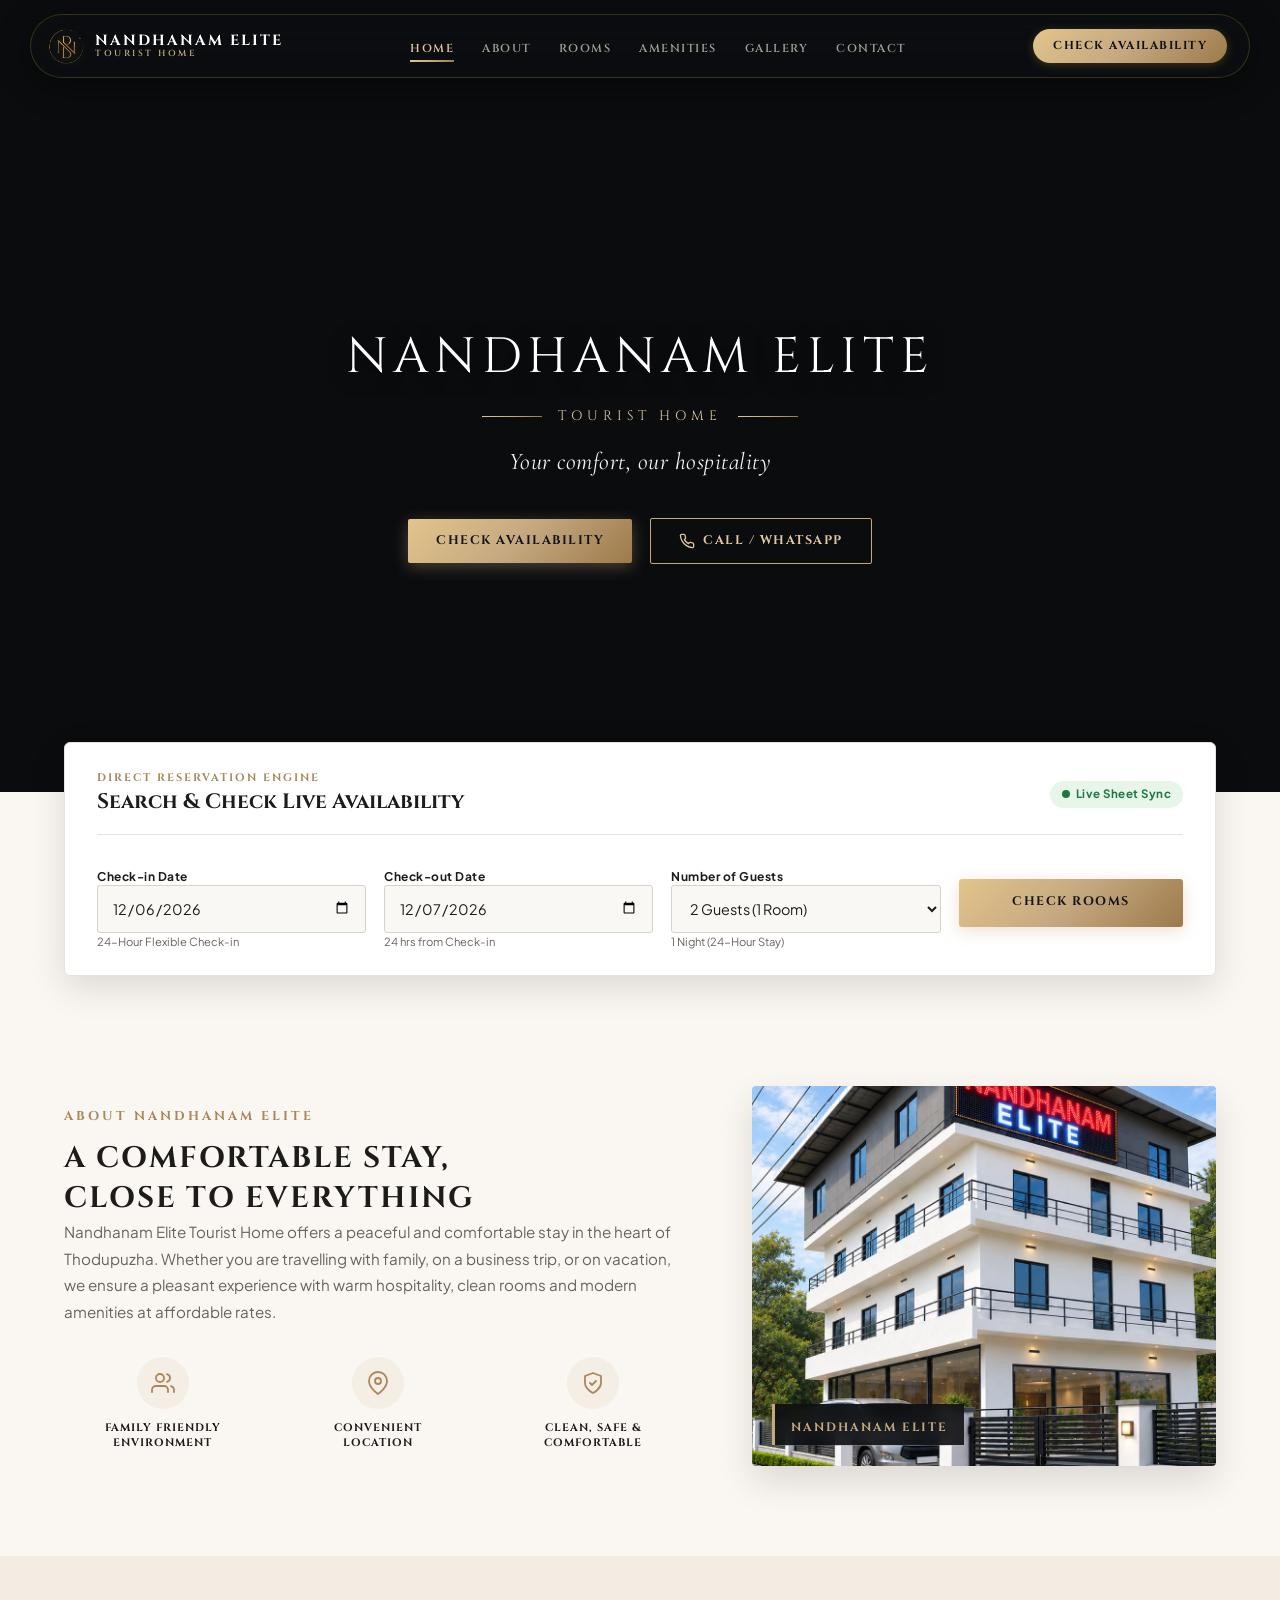
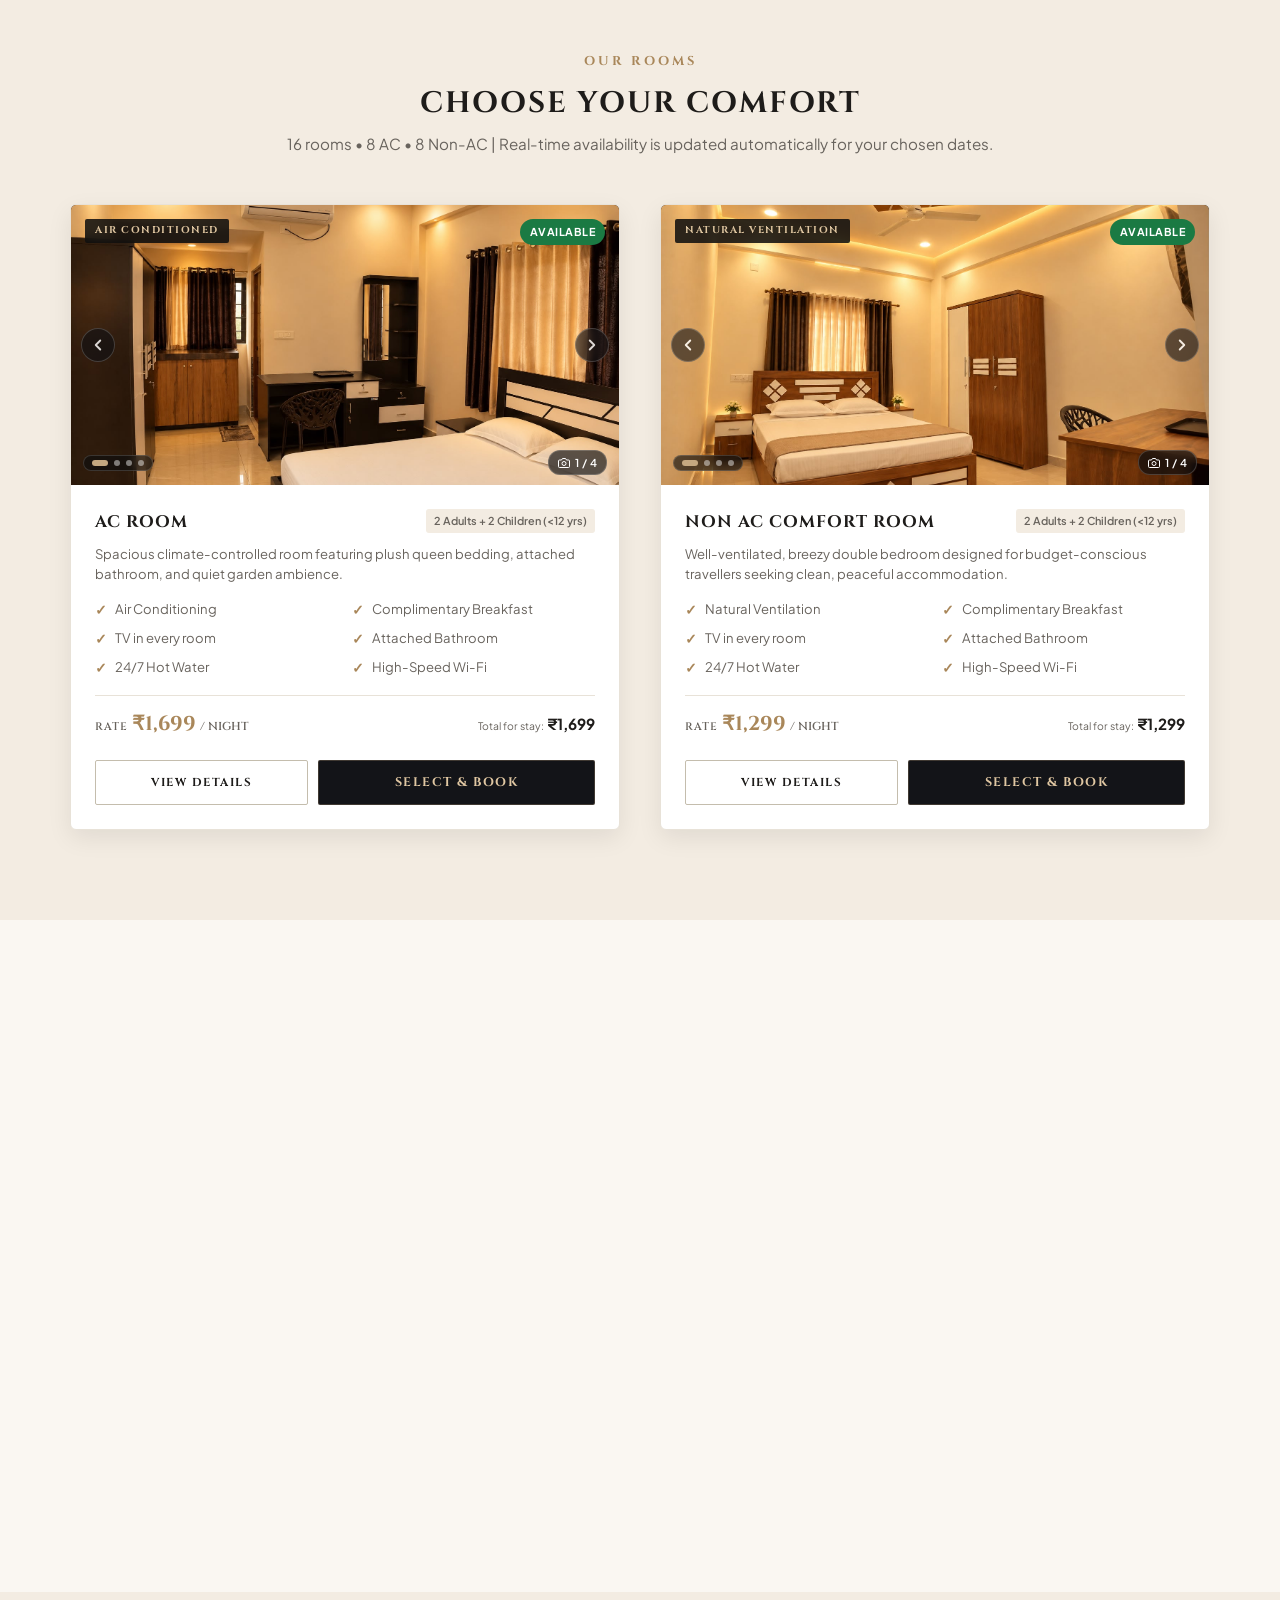
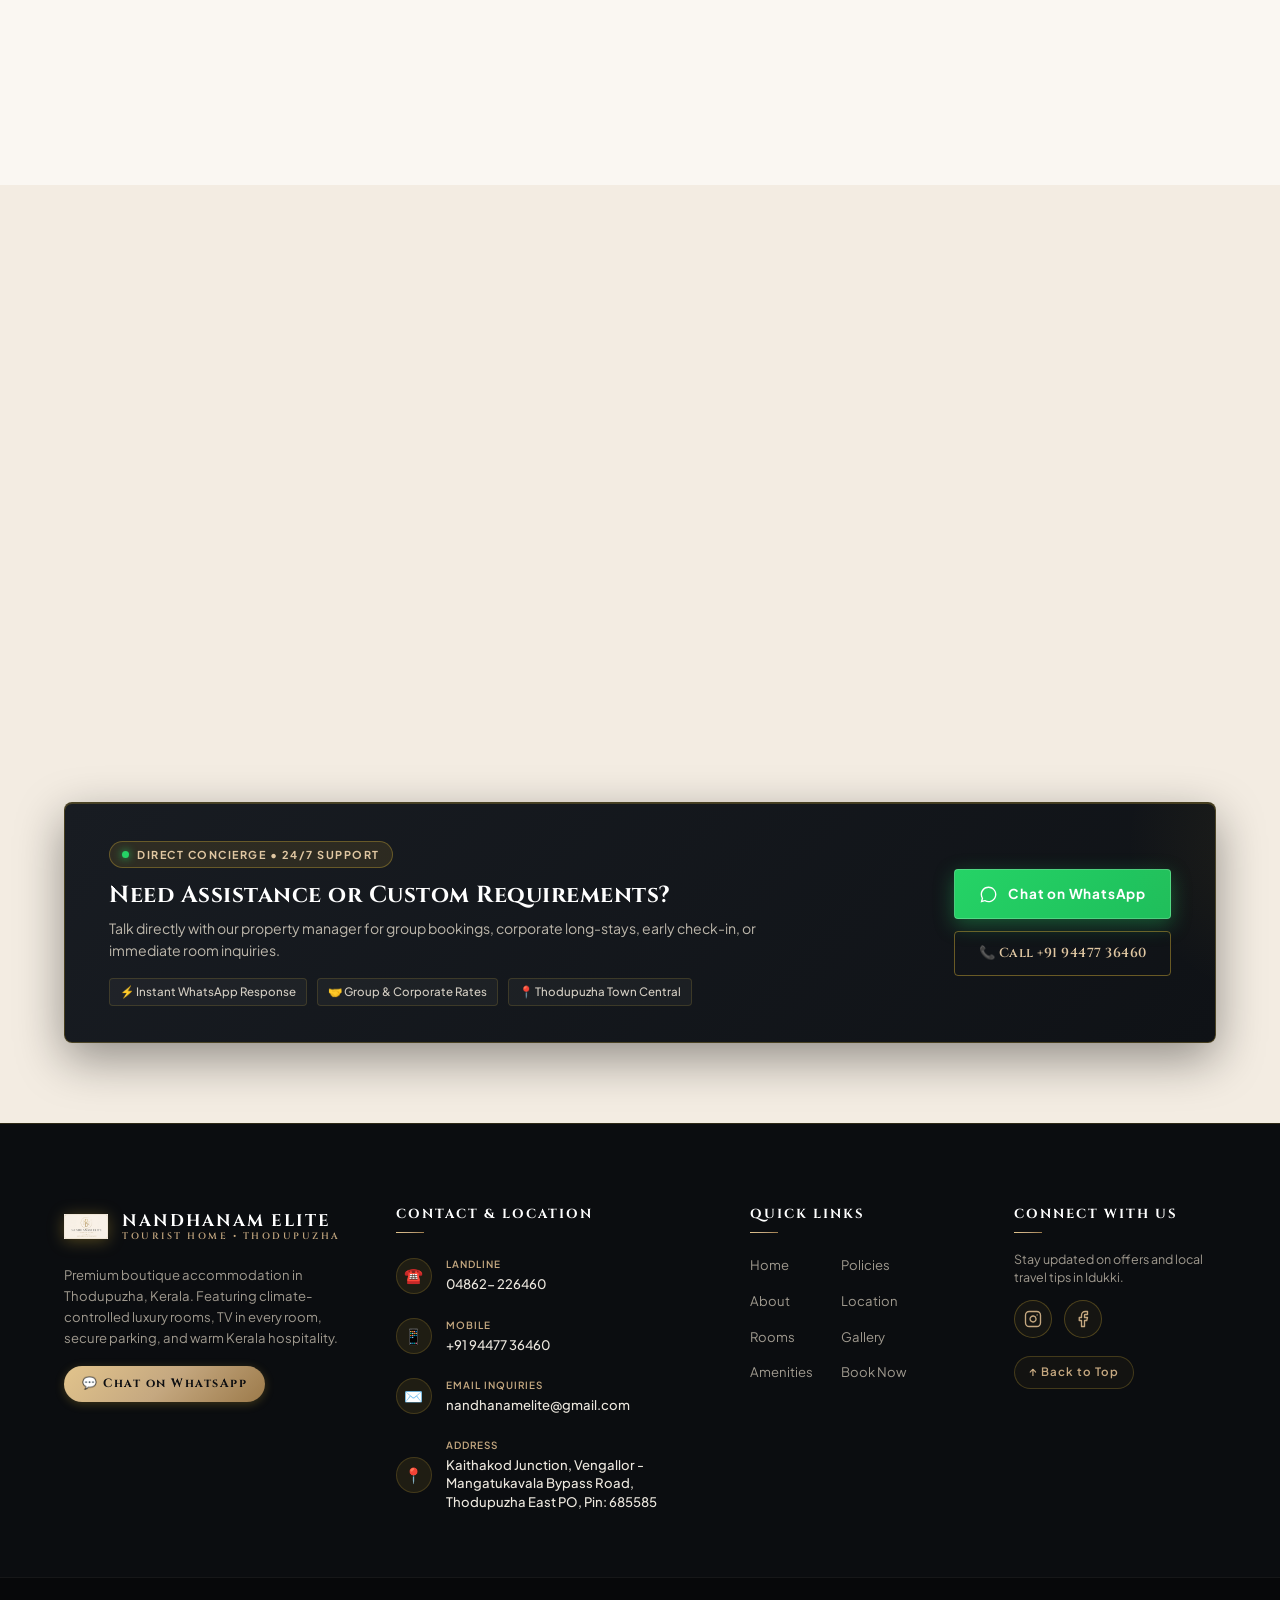
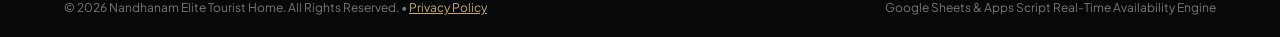
==== index.html @ 78fac957 "Increase hero tagline font size to 24px and bump css version to v=14.0" ====
<!DOCTYPE html>
<html lang="en">

<head>
  <meta charset="UTF-8">
  <meta name="viewport" content="width=device-width, initial-scale=1.0">

  <!-- ================= PRIMARY SEO META TAGS ================= -->
  <title>Nandhanam Elite Tourist Home | Best Homestay & Rooms in Thodupuzha, Kerala</title>
  <meta name="title" content="Nandhanam Elite Tourist Home | Best Homestay & Rooms in Thodupuzha, Kerala">
  <meta name="description"
    content="Experience peaceful, luxury, and budget-friendly AC & Non-AC rooms in Thodupuzha, Kerala. Live availability, instant WhatsApp booking confirmation, and 24/7 hospitality.">
  <meta name="keywords"
    content="Nandhanam Elite Tourist Home, homestay in Thodupuzha, rooms in Thodupuzha, tourist home Thodupuzha, budget hotel Thodupuzha Kerala, AC luxury room Thodupuzha, non AC room Thodupuzha, stay near Vengalloor bypass, homestay Idukki Kerala">
  <meta name="author" content="Nandhanam Elite Tourist Home">
  <meta name="robots" content="index, follow, max-snippet:-1, max-image-preview:large, max-video-preview:-1">
  <link rel="canonical" href="https://nandhanamelite.com/">

  <!-- ================= GEO & LOCAL SEO TAGS ================= -->
  <meta name="geo.region" content="IN-KL">
  <meta name="geo.placename" content="Thodupuzha, Kerala, India">
  <meta name="geo.position" content="9.8959;76.7184">
  <meta name="ICBM" content="9.8959, 76.7184">

  <!-- ================= OPEN GRAPH / FACEBOOK / WHATSAPP ================= -->
  <meta property="og:type" content="lodging">
  <meta property="og:site_name" content="Nandhanam Elite Tourist Home">
  <meta property="og:url" content="https://nandhanamelite.com/">
  <meta property="og:title" content="Nandhanam Elite Tourist Home | Luxury & Comfort Homestay in Thodupuzha">
  <meta property="og:description"
    content="Book pristine AC & Non-AC rooms at Nandhanam Elite, Thodupuzha. Live availability engine with direct WhatsApp support.">
  <meta property="og:image" content="https://nandhanamelite.com/assets/images/Logo.png">
  <meta property="og:image:width" content="1200">
  <meta property="og:image:height" content="630">
  <meta property="og:locale" content="en_IN">

  <!-- ================= TWITTER CARDS ================= -->
  <meta name="twitter:card" content="summary_large_image">
  <meta name="twitter:url" content="https://nandhanamelite.com/">
  <meta name="twitter:title" content="Nandhanam Elite Tourist Home | Thodupuzha, Kerala">
  <meta name="twitter:description"
    content="Peaceful, comfortable, and affordable rooms in Thodupuzha. Check live availability and reserve directly.">
  <meta name="twitter:image" content="https://nandhanamelite.com/assets/images/Logo.png">

  <!-- ================= MOBILE & PWA ================= -->
  <meta name="theme-color" content="#D4AF37">
  <link rel="manifest" href="manifest.json">
  <link rel="icon" type="image/png" href="assets/images/Logo.png">
  <link rel="apple-touch-icon" href="assets/images/Logo.png">

  <!-- ================= CRITICAL LCP ASSET PRELOAD ================= -->
  <link rel="preload" href="css/style.css?v=14.0" as="style">

  <!-- ================= OPTIMIZED GOOGLE FONTS (NON-BLOCKING) ================= -->
  <link rel="preconnect" href="https://fonts.googleapis.com">
  <link rel="preconnect" href="https://fonts.gstatic.com" crossorigin>
  <link rel="preload" as="style"
    href="https://fonts.googleapis.com/css2?family=Cinzel:ital,wght@0,400;0,600;0,700;1,400;1,600&family=Cormorant+Garamond:ital,wght@0,400;0,600;1,400;1,600&family=Plus+Jakarta+Sans:wght@400;500;600;700&display=swap">
  <link
    href="https://fonts.googleapis.com/css2?family=Cinzel:ital,wght@0,400;0,600;0,700;1,400;1,600&family=Cormorant+Garamond:ital,wght@0,400;0,600;1,400;1,600&family=Plus+Jakarta+Sans:wght@400;500;600;700&display=swap"
    rel="stylesheet" media="print" onload="this.media='all'">
  <noscript>
    <link
      href="https://fonts.googleapis.com/css2?family=Cinzel:ital,wght@0,400;0,600;0,700;1,400;1,600&family=Cormorant+Garamond:ital,wght@0,400;0,600;1,400;1,600&family=Plus+Jakarta+Sans:wght@400;500;600;700&display=swap"
      rel="stylesheet">
  </noscript>

  <!-- ================= MAIN STYLESHEET ================= -->
  <link rel="stylesheet" href="css/style.css?v=14.0">

  <!-- ================= JSON-LD STRUCTURED DATA SCHEMA ================= -->
  <script type="application/ld+json">
  {
    "@context": "https://schema.org",
    "@type": "LodgingBusiness",
    "name": "Nandhanam Elite Tourist Home",
    "alternateName": "Nandhanam Elite Homestay",
    "image": "https://nandhanamelite.com/assets/images/Logo.png",
    "url": "https://nandhanamelite.com/",
    "sameAs": [
      "https://www.instagram.com/nandhanamelite?igsi=MWJ0emhiYmQyNnZ4OQ==",
      "https://www.facebook.com/share/1R2bhGNVuv/?mibextid=wwXIfr"
    ],
    "telephone": "+919447736460",
    "email": "nandhanamelite@gmail.com",
    "priceRange": "₹1,299 - ₹1,699",
    "currenciesAccepted": "INR",
    "paymentAccepted": "Cash, UPI, Google Pay, PhonePe, Bank Transfer",
    "checkinTime": "14:00",
    "checkoutTime": "11:00",
    "petsAllowed": false,
    "starRating": {
      "@type": "Rating",
      "ratingValue": "4.8"
    },
    "address": {
      "@type": "PostalAddress",
      "streetAddress": "Kaithakod Junction, Vengallor - Mangatukavala Bypass Road, Thodupuzha East PO",
      "addressLocality": "Thodupuzha",
      "addressRegion": "Kerala",
      "postalCode": "685585",
      "addressCountry": "IN"
    },
    "geo": {
      "@type": "GeoCoordinates",
      "latitude": 9.8959,
      "longitude": 76.7184
    },
    "amenityFeature": [
      {
        "@type": "LocationFeatureSpecification",
        "name": "Air Conditioning",
        "value": true
      },
      {
        "@type": "LocationFeatureSpecification",
        "name": "High-Speed Wi-Fi",
        "value": true
      },
      {
        "@type": "LocationFeatureSpecification",
        "name": "24/7 Hot Water",
        "value": true
      },
      {
        "@type": "LocationFeatureSpecification",
        "name": "Free Private Parking",
        "value": true
      },
      {
        "@type": "LocationFeatureSpecification",
        "name": "TV in every room",
        "value": true
      },
      {
        "@type": "LocationFeatureSpecification",
        "name": "Daily housekeeping / cleaning on request",
        "value": true
      },
      {
        "@type": "LocationFeatureSpecification",
        "name": "24/7 CCTV Security",
        "value": true
      },
      {
        "@type": "LocationFeatureSpecification",
        "name": "Power Backup",
        "value": true
      }
    ],
    "hasOfferCatalog": {
      "@type": "OfferCatalog",
      "name": "Available Room Types",
      "itemListElement": [
        {
          "@type": "Offer",
          "itemOffered": {
            "@type": "HotelRoom",
            "name": "AC Room",
            "description": "Climate-controlled spacious double room with private bathroom, TV in every room, and high-speed Wi-Fi.",
            "occupancy": {
              "@type": "QuantitativeValue",
              "value": 2
            }
          },
          "priceSpecification": {
            "@type": "UnitPriceSpecification",
            "price": "1699",
            "priceCurrency": "INR",
            "unitText": "NIGHT"
          }
        },
        {
          "@type": "Offer",
          "itemOffered": {
            "@type": "HotelRoom",
            "name": "Non AC Comfort Room",
            "description": "Well-ventilated comfortable double bedroom with attached bathroom and work desk.",
            "occupancy": {
              "@type": "QuantitativeValue",
              "value": 2
            }
          },
          "priceSpecification": {
            "@type": "UnitPriceSpecification",
            "price": "1299",
            "priceCurrency": "INR",
            "unitText": "NIGHT"
          }
        },
      ]
    }
  }
  </script>

  <!-- ================= FAQ SCHEMA MARKUP ================= -->
  <script type="application/ld+json">
  {
    "@context": "https://schema.org",
    "@type": "FAQPage",
    "mainEntity": [
      {
        "@type": "Question",
        "name": "What are the check-in and check-out timings at Nandhanam Elite?",
        "acceptedAnswer": {
          "@type": "Answer",
          "text": "Nandhanam Elite operates on a 24-hour check-in and check-out policy. Check-out is calculated as 24 hours from your arrival/check-in time."
        }
      },
      {
        "@type": "Question",
        "name": "How do I make a reservation and pay?",
        "acceptedAnswer": {
          "@type": "Answer",
          "text": "Select your dates on our website, submit a booking request, and our property manager will contact you on WhatsApp with UPI / QR code payment details to confirm your room."
        }
      },
      {
        "@type": "Question",
        "name": "Is parking available at Nandhanam Elite Tourist Home?",
        "acceptedAnswer": {
          "@type": "Answer",
          "text": "Yes, we provide free private parking space on premises for all our staying guests."
        }
      }
    ]
  }
  </script>
</head>

<body>

  <!-- ================= HEADER / NAVBAR ================= -->
  <header class="site-header" id="navbar">
    <div class="container header-container">
      <a href="#home" class="brand-logo" aria-label="Nandhanam Elite Home">
        <picture>
          <source srcset="assets/images/navlogo.webp" type="image/webp">
          <img src="assets/images/navlogo.png" alt="Nandhanam Elite Crest" class="brand-logo-emblem" width="48" height="48" decoding="async">
        </picture>
        <div class="brand-logo-text">
          <span class="brand-title-nav">NANDHANAM ELITE</span>
          <span class="brand-sub-nav">TOURIST HOME</span>
        </div>
      </a>

      <!-- Desktop Nav -->
      <nav class="main-nav" id="mainNav">
        <ul class="nav-list">
          <li><a href="#home" class="nav-link active">HOME</a></li>
          <li><a href="#about" class="nav-link">ABOUT</a></li>
          <li><a href="#rooms" class="nav-link">ROOMS</a></li>
          <li><a href="#amenities" class="nav-link">AMENITIES</a></li>

          <li><a href="#gallery" class="nav-link">GALLERY</a></li>
          <li><a href="#contact" class="nav-link">CONTACT</a></li>
        </ul>
      </nav>

      <div class="header-action">
        <a href="#booking" class="btn btn-gold-header">CHECK AVAILABILITY</a>
        <button class="mobile-menu-toggle" id="menuToggle" aria-label="Toggle navigation">
          <span></span>
          <span></span>
          <span></span>
        </button>
      </div>
    </div>
  </header>

  <!-- ================= HERO SECTION ================= -->
  <section class="hero-section" id="home">
    <div class="hero-backdrop"></div>
    <div class="hero-overlay"></div>
    <div class="container hero-container">
      <div class="hero-content">
        <h1 class="hero-title">NANDHANAM ELITE</h1>
        <div class="hero-divider">
          <span class="divider-line"></span>
          <span class="divider-text">TOURIST HOME</span>
          <span class="divider-line"></span>
        </div>
        <p class="hero-tagline">Your comfort, our hospitality</p>

        <div class="hero-buttons">
          <a href="#booking" class="btn btn-primary-gold">CHECK AVAILABILITY</a>
          <a href="https://wa.me/919447736460?text=Hello%20Nandhanam%20Elite,%20I%20would%20like%20to%20enquire%20about%20room%20availability."
            target="_blank" rel="noopener" class="btn btn-outline-gold">
            <svg class="btn-icon" viewBox="0 0 24 24" fill="none" stroke="currentColor" stroke-width="2"
              stroke-linecap="round" stroke-linejoin="round">
              <path
                d="M22 16.92v3a2 2 0 0 1-2.18 2 19.79 19.79 0 0 1-8.63-3.07 19.5 19.5 0 0 1-6-6 19.79 19.79 0 0 1-3.07-8.67A2 2 0 0 1 4.11 2h3a2 2 0 0 1 2 1.72 12.84 12.84 0 0 0 .7 2.81 2 2 0 0 1-.45 2.11L8.09 9.91a16 16 0 0 0 6 6l1.27-1.27a2 2 0 0 1 2.11-.45 12.84 12.84 0 0 0 2.81.7A2 2 0 0 1 22 16.92z" />
            </svg>
            CALL / WHATSAPP
          </a>
        </div>
      </div>
    </div>
  </section>

  <!-- ================= AVAILABILITY SEARCH BAR ================= -->
  <section class="search-bar-section" id="booking">
    <div class="container">
      <div class="search-bar-card">
        <div class="search-bar-header">
          <div class="search-bar-title-group">
            <span class="search-bar-eyebrow">DIRECT RESERVATION ENGINE</span>
            <h2 class="search-bar-title">Search & Check Live Availability</h2>
          </div>
          <div class="live-indicator-badge">
            <span class="live-dot"></span>
            <span>Live Sheet Sync</span>
          </div>
        </div>

        <form class="availability-bar-form" id="availabilityForm"
          onsubmit="event.preventDefault(); window.checkAvailabilityAction();">
          <div class="search-input-group">
            <label for="checkinDate">Check-in Date</label>
            <div class="input-with-icon">
              <input type="date" id="checkinDate" required>
            </div>
            <span class="input-hint">24-Hour Flexible Check-in</span>
          </div>

          <div class="search-input-group">
            <label for="checkoutDate">Check-out Date</label>
            <div class="input-with-icon">
              <input type="date" id="checkoutDate" required>
            </div>
            <span class="input-hint">24 hrs from Check-in</span>
          </div>

          <div class="search-input-group">
            <label for="guestCount">Number of Guests</label>
            <div class="input-with-icon select-wrapper">
              <select id="guestCount" required>
                <option value="1">1 Guest</option>
                <option value="2" selected>2 Guests (1 Room)</option>
                <option value="3">3 Guests (1–2 Rooms • Kids &lt;12 yrs)</option>
                <option value="4">4 Guests (1–2 Rooms • Kids &lt;12 yrs)</option>
              </select>
            </div>
            <span class="input-hint" id="stayDurationHint">1 Night (24-Hour Stay)</span>
          </div>

          <div class="search-action-group">
            <label class="action-label-spacer" aria-hidden="true">&nbsp;</label>
            <button type="submit" class="btn btn-primary-gold btn-check-now" id="checkAvailBtn">
              <span class="btn-text">CHECK ROOMS</span>
              <span class="btn-spinner" style="display:none;">
                <span class="loader-wrap"><span class="loader"></span></span>
              </span>
            </button>
            <span class="input-hint-spacer" aria-hidden="true">&nbsp;</span>
          </div>
        </form>

        <!-- Availability Feedback Banner -->
        <div class="availability-status-banner" id="availabilityBanner" style="display:none;">
          <div class="status-banner-content">
            <span class="banner-icon" id="bannerIcon">✓</span>
            <div class="banner-text">
              <h4 id="bannerTitle">Rooms Available</h4>
              <p id="bannerDesc">Showing live availability for selected dates.</p>
            </div>
          </div>
        </div>
      </div>
    </div>
  </section>

  <!-- ================= ABOUT SECTION ================= -->
  <section class="about-section" id="about">
    <div class="container about-container">
      <div class="about-text-col">
        <span class="section-label">ABOUT NANDHANAM ELITE</span>
        <h2 class="section-title">A COMFORTABLE STAY,<br>CLOSE TO EVERYTHING</h2>
        <p class="about-desc">
          Nandhanam Elite Tourist Home offers a peaceful and comfortable stay in the heart of Thodupuzha. Whether you
          are travelling with family, on a business trip, or on vacation, we ensure a pleasant experience with warm
          hospitality, clean rooms and modern amenities at affordable rates.
        </p>

        <div class="about-features">
          <div class="feature-item">
            <div class="feature-icon-circle">
              <!-- Family Icon -->
              <svg viewBox="0 0 24 24" fill="none" stroke="currentColor" stroke-width="1.8" stroke-linecap="round"
                stroke-linejoin="round">
                <path d="M17 21v-2a4 4 0 0 0-4-4H5a4 4 0 0 0-4 4v2"></path>
                <circle cx="9" cy="7" r="4"></circle>
                <path d="M23 21v-2a4 4 0 0 0-3-3.87"></path>
                <path d="M16 3.13a4 4 0 0 1 0 7.75"></path>
              </svg>
            </div>
            <span class="feature-text">FAMILY FRIENDLY<br>ENVIRONMENT</span>
          </div>

          <div class="feature-item">
            <div class="feature-icon-circle">
              <!-- Location Icon -->
              <svg viewBox="0 0 24 24" fill="none" stroke="currentColor" stroke-width="1.8" stroke-linecap="round"
                stroke-linejoin="round">
                <path d="M21 10c0 7-9 13-9 13s-9-6-9-13a9 9 0 0 1 18 0z"></path>
                <circle cx="12" cy="10" r="3"></circle>
              </svg>
            </div>
            <span class="feature-text">CONVENIENT<br>LOCATION</span>
          </div>

          <div class="feature-item">
            <div class="feature-icon-circle">
              <!-- Clean / Shield Icon -->
              <svg viewBox="0 0 24 24" fill="none" stroke="currentColor" stroke-width="1.8" stroke-linecap="round"
                stroke-linejoin="round">
                <path d="M12 22s8-4 8-10V5l-8-3-8 3v7c0 6 8 10 8 10z"></path>
                <path d="m9 12 2 2 4-4"></path>
              </svg>
            </div>
            <span class="feature-text">CLEAN, SAFE &<br>COMFORTABLE</span>
          </div>
        </div>
      </div>

      <div class="about-image-col">
        <div class="about-image-card">
          <img src="assets/images/image.png"
            alt="Nandhanam Elite Tourist Home Property View" class="about-img" loading="lazy" decoding="async">
          <div class="building-badge-overlay">
            <span class="badge-text">NANDHANAM ELITE</span>
          </div>
        </div>
      </div>
    </div>
  </section>

  <!-- ================= OUR ROOMS SECTION ================= -->
  <section class="rooms-section" id="rooms">
    <div class="container">
      <div class="section-header text-center">
        <span class="section-label">OUR ROOMS</span>
        <h2 class="section-title">CHOOSE YOUR COMFORT</h2>
        <p class="section-subtitle">16 rooms • 8 AC • 8 Non-AC | Real-time availability is updated automatically for your chosen dates.</p>
      </div>

      <div class="rooms-grid" id="roomsGrid">
        <!-- Room 1: AC Room (R001) -->
        <div class="room-card" data-room-id="R001" data-capacity="4" data-price="1699">
          <div class="room-img-wrap" data-current-slide="0">
            <div class="room-slides-track">
              <div class="room-slide active" data-index="0" data-caption="Executive AC Bedroom with Double Bed &amp; Desk">
                <img src="assets/images/ac-room.jpg"
                  alt="Executive AC Bedroom" class="room-img" loading="lazy" decoding="async">
              </div>
              <div class="room-slide" data-index="1" data-caption="Luxury Double Bedroom Overview &amp; Wardrobe">
                <img src="assets/images/ac-room-view.jpg"
                  alt="AC Bedroom Overview" class="room-img" loading="lazy" decoding="async">
              </div>
              <div class="room-slide" data-index="2" data-caption="Ambient Cove Ceiling Lighting &amp; TV">
                <img src="assets/images/room-ceiling-tv.jpg"
                  alt="Ceiling &amp; TV" class="room-img" loading="lazy" decoding="async">
              </div>
              <div class="room-slide" data-index="3" data-caption="Sparkling Attached Bathroom with Shower">
                <img src="assets/images/bathroom.jpg"
                  alt="Attached Bathroom" class="room-img" loading="lazy" decoding="async">
              </div>
            </div>
            <div class="room-tag">AIR CONDITIONED</div>
            <div class="room-status-badge available" id="badge-R001">Available</div>
            <button type="button" class="room-slider-nav prev" aria-label="Previous Photo" title="Previous Photo">
              <svg viewBox="0 0 24 24" fill="none" stroke="currentColor" stroke-width="2.5" stroke-linecap="round" stroke-linejoin="round"><polyline points="15 18 9 12 15 6"></polyline></svg>
            </button>
            <button type="button" class="room-slider-nav next" aria-label="Next Photo" title="Next Photo">
              <svg viewBox="0 0 24 24" fill="none" stroke="currentColor" stroke-width="2.5" stroke-linecap="round" stroke-linejoin="round"><polyline points="9 18 15 12 9 6"></polyline></svg>
            </button>
            <div class="room-slider-controls">
              <div class="room-slider-dots-mini">
                <span class="room-dot active" data-slide="0"></span>
                <span class="room-dot" data-slide="1"></span>
                <span class="room-dot" data-slide="2"></span>
                <span class="room-dot" data-slide="3"></span>
              </div>
              <div class="room-photo-badge">
                <svg viewBox="0 0 24 24" width="12" height="12" fill="none" stroke="currentColor" stroke-width="2"><path d="M23 19a2 2 0 0 1-2 2H3a2 2 0 0 1-2-2V8a2 2 0 0 1 2-2h4l2-3h6l2 3h4a2 2 0 0 1 2 2z"></path><circle cx="12" cy="13" r="4"></circle></svg>
                <span class="room-photo-counter">1 / 4</span>
              </div>
            </div>
          </div>
          <div class="room-details">
            <div class="room-header-meta">
              <h3 class="room-type">AC ROOM</h3>
              <span class="room-capacity-chip">2 Adults + 2 Children (&lt;12 yrs)</span>
            </div>
            <p class="room-short-desc">Spacious climate-controlled room featuring plush queen bedding, attached
              bathroom, and quiet garden ambience.</p>
            <ul class="room-features-list">
              <li>
                <span class="check-icon">✓</span>
                <span>Air Conditioning</span>
              </li>
              <li>
                <span class="check-icon">✓</span>
                <span>Complimentary Breakfast</span>
              </li>
              <li>
                <span class="check-icon">✓</span>
                <span>TV in every room</span>
              </li>
              <li>
                <span class="check-icon">✓</span>
                <span>Attached Bathroom</span>
              </li>
              <li>
                <span class="check-icon">✓</span>
                <span>24/7 Hot Water</span>
              </li>
              <li>
                <span class="check-icon">✓</span>
                <span>High-Speed Wi-Fi</span>
              </li>
            </ul>

            <div class="room-pricing-row">
              <div class="room-pricing">
                <span class="from-text">RATE </span>
                <span class="price-value" id="price-R001">₹1,699</span>
                <span class="period"> / NIGHT</span>
              </div>
              <div class="total-estimate" id="estimate-R001" style="display:none;">
                <span class="est-label">Total for stay:</span>
                <span class="est-amount">₹1,699</span>
              </div>
            </div>

            <div class="room-card-actions">
              <button class="btn btn-outline-room view-details-btn" data-room-id="R001">VIEW DETAILS</button>
              <button class="btn btn-dark-full book-room-btn" data-room-id="R001" data-room-name="AC Room"
                data-room-price="1699" data-capacity="4">SELECT & BOOK</button>
            </div>
          </div>
        </div>

        <!-- Room 2: Non AC Comfort Room (R002) -->
        <div class="room-card" data-room-id="R002" data-capacity="4" data-price="1299">
          <div class="room-img-wrap" data-current-slide="0">
            <div class="room-slides-track">
              <div class="room-slide active" data-index="0" data-caption="Non-AC Comfort Bedroom with Teak Wood Finish">
                <img src="assets/images/non-ac-room.jpg"
                  alt="Non AC Comfortable Bedroom" class="room-img" loading="lazy" decoding="async">
              </div>
              <div class="room-slide" data-index="1" data-caption="Comfort Bedroom with Wall-Mounted TV &amp; Desk">
                <img src="assets/images/comfort-room-tv.jpg"
                  alt="Comfort Room with TV &amp; Desk" class="room-img" loading="lazy" decoding="async">
              </div>
              <div class="room-slide" data-index="2" data-caption="Spacious Bedroom Interior with Dressing Mirror">
                <img src="assets/images/room-dressing.jpg"
                  alt="Dressing Mirror &amp; Interior" class="room-img" loading="lazy" decoding="async">
              </div>
              <div class="room-slide" data-index="3" data-caption="Sparkling Attached Bathroom with Shower">
                <img src="assets/images/bathroom.jpg"
                  alt="Attached Bathroom" class="room-img" loading="lazy" decoding="async">
              </div>
            </div>
            <div class="room-tag">NATURAL VENTILATION</div>
            <div class="room-status-badge available" id="badge-R002">Available</div>
            <button type="button" class="room-slider-nav prev" aria-label="Previous Photo" title="Previous Photo">
              <svg viewBox="0 0 24 24" fill="none" stroke="currentColor" stroke-width="2.5" stroke-linecap="round" stroke-linejoin="round"><polyline points="15 18 9 12 15 6"></polyline></svg>
            </button>
            <button type="button" class="room-slider-nav next" aria-label="Next Photo" title="Next Photo">
              <svg viewBox="0 0 24 24" fill="none" stroke="currentColor" stroke-width="2.5" stroke-linecap="round" stroke-linejoin="round"><polyline points="9 18 15 12 9 6"></polyline></svg>
            </button>
            <div class="room-slider-controls">
              <div class="room-slider-dots-mini">
                <span class="room-dot active" data-slide="0"></span>
                <span class="room-dot" data-slide="1"></span>
                <span class="room-dot" data-slide="2"></span>
                <span class="room-dot" data-slide="3"></span>
              </div>
              <div class="room-photo-badge">
                <svg viewBox="0 0 24 24" width="12" height="12" fill="none" stroke="currentColor" stroke-width="2"><path d="M23 19a2 2 0 0 1-2 2H3a2 2 0 0 1-2-2V8a2 2 0 0 1 2-2h4l2-3h6l2 3h4a2 2 0 0 1 2 2z"></path><circle cx="12" cy="13" r="4"></circle></svg>
                <span class="room-photo-counter">1 / 4</span>
              </div>
            </div>
          </div>
          <div class="room-details">
            <div class="room-header-meta">
              <h3 class="room-type">NON AC COMFORT ROOM</h3>
              <span class="room-capacity-chip">2 Adults + 2 Children (&lt;12 yrs)</span>
            </div>
            <p class="room-short-desc">Well-ventilated, breezy double bedroom designed for budget-conscious travellers
              seeking clean, peaceful accommodation.</p>
            <ul class="room-features-list">
              <li>
                <span class="check-icon">✓</span>
                <span>Natural Ventilation</span>
              </li>
              <li>
                <span class="check-icon">✓</span>
                <span>Complimentary Breakfast</span>
              </li>
              <li>
                <span class="check-icon">✓</span>
                <span>TV in every room</span>
              </li>
              <li>
                <span class="check-icon">✓</span>
                <span>Attached Bathroom</span>
              </li>
              <li>
                <span class="check-icon">✓</span>
                <span>24/7 Hot Water</span>
              </li>
              <li>
                <span class="check-icon">✓</span>
                <span>High-Speed Wi-Fi</span>
              </li>
            </ul>

            <div class="room-pricing-row">
              <div class="room-pricing">
                <span class="from-text">RATE </span>
                <span class="price-value" id="price-R002">₹1,299</span>
                <span class="period"> / NIGHT</span>
              </div>
              <div class="total-estimate" id="estimate-R002" style="display:none;">
                <span class="est-label">Total for stay:</span>
                <span class="est-amount">₹1,299</span>
              </div>
            </div>

            <div class="room-card-actions">
              <button class="btn btn-outline-room view-details-btn" data-room-id="R002">VIEW DETAILS</button>
              <button class="btn btn-dark-full book-room-btn" data-room-id="R002" data-room-name="Non AC Comfort Room"
                data-room-price="1299" data-capacity="4">SELECT & BOOK</button>
            </div>
          </div>
        </div>
      </div>

      <!-- Mobile Swipe Hint & Pagination Dots -->
      <div class="rooms-mobile-swipe-indicator">
        <span class="swipe-hint-text">👈 Swipe to explore rooms 👉</span>
        <div class="rooms-slider-dots" id="roomsSliderDots">
          <span class="rooms-slider-dot active" data-index="0"></span>
          <span class="rooms-slider-dot" data-index="1"></span>
        </div>
      </div>
    </div>
  </section>

  <!-- ================= AMENITIES SECTION ================= -->
  <section class="amenities-section" id="amenities">
    <div class="container">
      <div class="section-header text-center">
        <span class="section-label">AMENITIES</span>
        <h2 class="section-title">EVERYTHING YOU NEED FOR A COMFORTABLE STAY</h2>
      </div>

      <div class="amenities-grid">
        <!-- 1. Wi-Fi -->
        <div class="amenity-item">
          <div class="amenity-icon">
            <svg viewBox="0 0 24 24" fill="none" stroke="currentColor" stroke-width="1.8" stroke-linecap="round"
              stroke-linejoin="round">
              <path d="M5 12.55a11 11 0 0 1 14.08 0"></path>
              <path d="M1.42 9a16 16 0 0 1 21.16 0"></path>
              <path d="M8.53 16.11a6 6 0 0 1 6.95 0"></path>
              <line x1="12" y1="20" x2="12.01" y2="20"></line>
            </svg>
          </div>
          <span class="amenity-name">Wi-Fi</span>
        </div>

        <!-- 2. Parking -->
        <div class="amenity-item">
          <div class="amenity-icon">
            <svg viewBox="0 0 24 24" fill="none" stroke="currentColor" stroke-width="1.8" stroke-linecap="round"
              stroke-linejoin="round">
              <path
                d="M19 17h2c.6 0 1-.4 1-1v-3c0-.9-.7-1.7-1.5-1.9C18.7 10.6 16 10 16 10s-1.3-1.4-2.2-2.3c-.5-.4-1.1-.7-1.8-.7H5c-.6 0-1.1.4-1.4.9l-1.4 2.9A3.7 3.7 0 0 0 2 12v4c0 .6.4 1 1 1h2">
              </path>
              <circle cx="7" cy="17" r="2"></circle>
              <path d="M9 17h6"></path>
              <circle cx="17" cy="17" r="2"></circle>
            </svg>
          </div>
          <span class="amenity-name">Free Parking</span>
        </div>

        <!-- 3. Air Conditioning -->
        <div class="amenity-item">
          <div class="amenity-icon">
            <svg viewBox="0 0 24 24" fill="none" stroke="currentColor" stroke-width="1.8" stroke-linecap="round"
              stroke-linejoin="round">
              <line x1="12" y1="2" x2="12" y2="22"></line>
              <line x1="2" y1="12" x2="22" y2="12"></line>
              <line x1="4.93" y1="4.93" x2="19.07" y2="19.07"></line>
              <line x1="19.07" y1="4.93" x2="4.93" y2="19.07"></line>
              <circle cx="12" cy="12" r="3"></circle>
            </svg>
          </div>
          <span class="amenity-name">Air Conditioning</span>
        </div>

        <!-- 4. Hot Water -->
        <div class="amenity-item">
          <div class="amenity-icon">
            <svg viewBox="0 0 24 24" fill="none" stroke="currentColor" stroke-width="1.8" stroke-linecap="round"
              stroke-linejoin="round">
              <path d="M12 2.69l5.66 5.66a8 8 0 1 1-11.31 0z"></path>
              <path d="M12 11v4 M10 13h4"></path>
            </svg>
          </div>
          <span class="amenity-name">24/7 Hot Water</span>
        </div>

        <!-- 5. Family Friendly -->
        <div class="amenity-item">
          <div class="amenity-icon">
            <svg viewBox="0 0 24 24" fill="none" stroke="currentColor" stroke-width="1.8" stroke-linecap="round"
              stroke-linejoin="round">
              <circle cx="9" cy="7" r="3"></circle>
              <circle cx="17" cy="7" r="2.5"></circle>
              <path d="M4 21v-2a4 4 0 0 1 4-4h2a4 4 0 0 1 4 4v2"></path>
              <path d="M15 21v-1.5a3 3 0 0 1 3-3h1a3 3 0 0 1 3 3v1.5"></path>
            </svg>
          </div>
          <span class="amenity-name">Family-friendly</span>
        </div>

        <!-- 6. Housekeeping -->
        <div class="amenity-item">
          <div class="amenity-icon">
            <svg viewBox="0 0 24 24" fill="none" stroke="currentColor" stroke-width="1.8" stroke-linecap="round"
              stroke-linejoin="round">
              <path d="m18 2-7 7-2-2-7 7a2.83 2.83 0 0 0 4 4l7-7-2-2 7-7Z"></path>
              <path d="m14 6 4 4"></path>
            </svg>
          </div>
          <span class="amenity-name">Daily housekeeping / cleaning on request</span>
        </div>

        <!-- 7. TV in Every Room -->
        <div class="amenity-item">
          <div class="amenity-icon">
            <svg viewBox="0 0 24 24" fill="none" stroke="currentColor" stroke-width="1.8" stroke-linecap="round"
              stroke-linejoin="round">
              <rect x="3" y="5" width="18" height="12" rx="2"></rect>
              <path d="M8 19h8"></path>
              <path d="M12 17v2"></path>
            </svg>
          </div>
          <span class="amenity-name">TV in every room</span>
        </div>

        <!-- 8. 24/7 CCTV Security -->
        <div class="amenity-item">
          <div class="amenity-icon">
            <svg viewBox="0 0 24 24" fill="none" stroke="currentColor" stroke-width="1.8" stroke-linecap="round"
              stroke-linejoin="round">
              <path d="M12 22s8-4 8-10V5l-8-3-8 3v7c0 6 8 10 8 10z"></path>
              <circle cx="12" cy="11" r="3"></circle>
            </svg>
          </div>
          <span class="amenity-name">24/7 CCTV Security</span>
        </div>

        <!-- 9. Power Backup -->
        <div class="amenity-item">
          <div class="amenity-icon">
            <svg viewBox="0 0 24 24" fill="none" stroke="currentColor" stroke-width="1.8" stroke-linecap="round"
              stroke-linejoin="round">
              <polygon points="13 2 3 14 12 14 11 22 21 10 12 10 13 2"></polygon>
            </svg>
          </div>
          <span class="amenity-name">Power Backup</span>
        </div>
      </div>
    </div>
  </section>

  <!-- ================= POLICIES & HOUSE RULES SECTION ================= -->
  <section class="policies-section" id="policies">
    <div class="container">
      <div class="section-header text-center">
        <span class="section-label">POLICIES & HOUSE RULES</span>
        <h2 class="section-title">CLEAR, HASSLE-FREE GUIDELINES</h2>
      </div>

      <div class="policies-grid">
        <!-- 1. Check-In / Check-Out -->
        <div class="policy-card">
          <div class="policy-icon">🕒</div>
          <h3 class="policy-title">24-Hr Check-In / Out</h3>
          <ul class="policy-list">
            <li><strong>24-Hour Policy:</strong> Check-out is calculated as 24 hours from your check-in time.</li>
            <li>Flexible check-in anytime on your arrival date.</li>
            <li>Enjoy a full 24-hour stay per night booked.</li>
          </ul>
        </div>

        <!-- 2. Payment & Confirmation -->
        <div class="policy-card">
          <div class="policy-icon">💳</div>
          <h3 class="policy-title">Payment & Advance</h3>
          <ul class="policy-list">
            <li><strong>₹500 advance payment</strong> required to confirm booking.</li>
            <li>Booking confirmed via WhatsApp / call.</li>
            <li>UPI, GPay, bank transfer, or cash.</li>
          </ul>
        </div>

        <!-- 3. Cancellation -->
        <div class="policy-card">
          <div class="policy-icon">🔄</div>
          <h3 class="policy-title">Cancellation</h3>
          <ul class="policy-list">
            <li>Free cancellation upto 48hrs before check-in.</li>
            <li>Early checkout? Notify the host.</li>
          </ul>
        </div>

        <!-- 4. House Rules -->
        <div class="policy-card">
          <div class="policy-icon">📋</div>
          <h3 class="policy-title">House Rules</h3>
          <ul class="policy-list">
            <li>Valid Govt. ID required at check-in.</li>
            <li>Quiet hours: 10 PM – 7 AM.</li>
            <li>No smoking inside the premises.</li>
          </ul>
        </div>
      </div>

    </div>
  </section>

  <!-- ================= LOCATION SECTION ================= -->
  <section class="location-section" id="location">
    <div class="container location-container">
      <div class="location-info">
        <span class="section-label-gold">OUR LOCATION</span>
        <h2 class="location-title">EASY TO REACH,<br>CLOSE TO NATURE</h2>

        <div class="location-address">
          <div class="pin-icon">
            <svg viewBox="0 0 24 24" fill="currentColor">
              <path
                d="M12 2C8.13 2 5 5.13 5 9c0 5.25 7 13 7 13s7-7.75 7-13c0-3.87-3.13-7-7-7zm0 9.5a2.5 2.5 0 0 1 0-5 2.5 2.5 0 0 1 0 5z" />
            </svg>
          </div>
          <p class="address-text">
            Kaithakod Junction,<br>
            Vengallor - Mangatukavala Bypass Road,<br>
            Thodupuzha East PO, Pin: 685585
          </p>
        </div>

        <a href="https://maps.google.com/?q=Kaithakod+Junction,+Vengallor+-+Mangatukavala+Bypass+Road,+Thodupuzha+East+PO,+Pin:+685585" target="_blank" rel="noopener"
          class="btn btn-primary-gold btn-get-directions">
          <svg viewBox="0 0 24 24" fill="none" stroke="currentColor" stroke-width="2" class="btn-icon">
            <path d="M12 2C8.13 2 5 5.13 5 9c0 5.25 7 13 7 13s7-7.75 7-13c0-3.87-3.13-7-7-7z" />
            <circle cx="12" cy="9" r="2.5" />
          </svg>
          GET DIRECTIONS
        </a>
      </div>

      <div class="location-map">
        <div class="map-card-wrapper">
          <iframe title="Nandhanam Elite Tourist Home Location Map"
            src="https://maps.google.com/maps?q=Kaithakod+Junction,Vengallor-Mangatukavala+Bypass+Road,Thodupuzha+East+PO,Pin+685585&t=&z=16&ie=UTF8&iwloc=&output=embed"
            width="100%" height="100%" style="border:0;" allowfullscreen="" loading="lazy">
          </iframe>
          <div class="custom-map-pin">
            <div class="pin-marker">
              <div class="pin-dot"></div>
            </div>
            <div class="pin-bubble">
              <strong>Nandhanam Elite</strong>
              <span>Tourist Home</span>
            </div>
          </div>
        </div>
      </div>
    </div>
  </section>

  <!-- ================= GALLERY SECTION ================= -->
  <section class="gallery-section" id="gallery">
    <div class="container">
      <div class="section-header text-center">
        <span class="section-label">GALLERY</span>
        <h2 class="section-title">A GLIMPSE OF OUR PROPERTY</h2>
      </div>

      <div class="gallery-grid">
        <!-- Photo 1: Reception Desk -->
        <div class="gallery-item"
          data-img="assets/images/reception-desk.jpg"
          data-caption="Reception Desk with Teak Wood Panelling &amp; Brand Signage">
          <img src="assets/images/reception-desk.jpg"
            alt="Nandhanam Elite Reception Desk with Teak Wood Panelling" loading="lazy" decoding="async">
          <div class="gallery-hover-overlay">
            <span class="zoom-icon">🔍</span>
          </div>
        </div>

        <!-- Photo 2: Hallway Corridor -->
        <div class="gallery-item"
          data-img="assets/images/hallway-corridor.jpg"
          data-caption="Bright Hallway Corridor with Designer Wooden Doors">
          <img src="assets/images/hallway-corridor.jpg"
            alt="Bright Hallway Corridor with Designer Wooden Doors" loading="lazy" decoding="async">
          <div class="gallery-hover-overlay">
            <span class="zoom-icon">🔍</span>
          </div>
        </div>

        <!-- Photo 3: Guest Lounge Area -->
        <div class="gallery-item"
          data-img="assets/images/lounge-area.jpg"
          data-caption="Guest Lounge with Plush Sofa &amp; Traditional Brass Nilavilakku">
          <img src="assets/images/lounge-area.jpg"
            alt="Guest Lounge with Plush Sofa and Traditional Brass Lamp" loading="lazy" decoding="async">
          <div class="gallery-hover-overlay">
            <span class="zoom-icon">🔍</span>
          </div>
        </div>

        <!-- Photo 4: Stairwell Entrance -->
        <div class="gallery-item gallery-item-4"
          data-img="assets/images/stairwell-entrance.jpg"
          data-caption="Sun-Lit Stairwell with Panoramic Window View">
          <img src="assets/images/stairwell-entrance.jpg"
            alt="Sun-Lit Stairwell with Panoramic Window View" loading="lazy" decoding="async">
          <div class="gallery-hover-overlay">
            <span class="zoom-icon">🔍</span>
          </div>
        </div>

        <!-- Photo 5: Staircase & Lobby -->
        <div class="gallery-item gallery-hidden"
          data-img="assets/images/staircase-lobby.jpg"
          data-caption="Marble Staircase with Steel Railing &amp; Natural Light">
          <img src="assets/images/staircase-lobby.jpg"
            alt="Marble Staircase with Steel Railing and Natural Light" loading="lazy" decoding="async">
          <div class="gallery-hover-overlay">
            <span class="zoom-icon">🔍</span>
          </div>
        </div>

        <!-- Photo 6: Attached Modern Bathroom -->
        <div class="gallery-item gallery-hidden"
          data-img="assets/images/bathroom.jpg"
          data-caption="Sparkling Attached Bathroom with Rain Shower">
          <img src="assets/images/bathroom.jpg"
            alt="Sparkling Attached Bathroom with Rain Shower" loading="lazy" decoding="async">
          <div class="gallery-hover-overlay">
            <span class="zoom-icon">🔍</span>
          </div>
        </div>
      </div>

      <div class="gallery-cta text-center">
        <button class="btn btn-tan" id="viewMorePhotosBtn">VIEW MORE PHOTOS</button>
      </div>
    </div>
  </section>

  <!-- ================= GUEST REVIEWS SECTION ================= -->
  <section class="reviews-section" id="reviews">
    <div class="container">
      <div class="section-header text-center">
        <span class="section-label">GUEST REVIEWS</span>
        <h2 class="section-title">WHAT OUR GUESTS SAY</h2>
        <div class="header-diamond">◆</div>
      </div>

      <div class="reviews-slider-wrapper">
        <button class="slider-arrow prev-arrow" id="prevReview" aria-label="Previous Review">
          <svg viewBox="0 0 24 24" fill="none" stroke="currentColor" stroke-width="2">
            <path d="M15 18l-6-6 6-6" />
          </svg>
        </button>

        <div class="reviews-cards-container" id="reviewsContainer">
          <!-- Review 1 -->
          <div class="review-card">
            <div class="stars">★★★★★</div>
            <p class="review-quote">
              "Very clean rooms, friendly staff and great hospitality. Perfect stay for families."
            </p>
            <div class="reviewer-meta">
              <span class="reviewer-name">– Anil Kumar</span>
              <span class="review-source">Google Review</span>
            </div>
          </div>

          <!-- Review 2 -->
          <div class="review-card">
            <div class="stars">★★★★★</div>
            <p class="review-quote">
              "Peaceful location and easy access to everywhere in Thodupuzha. Highly recommended!"
            </p>
            <div class="reviewer-meta">
              <span class="reviewer-name">– Neethu S.</span>
              <span class="review-source">Booking.com</span>
            </div>
          </div>

          <!-- Review 3 -->
          <div class="review-card">
            <div class="stars">★★★★★</div>
            <p class="review-quote">
              "Comfortable stay with 24/7 hot water, Wi-Fi, and quick room service. Will definitely visit again."
            </p>
            <div class="reviewer-meta">
              <span class="reviewer-name">– Jithin Thomas</span>
              <span class="review-source">Google Review</span>
            </div>
          </div>
        </div>

        <button class="slider-arrow next-arrow" id="nextReview" aria-label="Next Review">
          <svg viewBox="0 0 24 24" fill="none" stroke="currentColor" stroke-width="2">
            <path d="M9 18l6-6-6-6" />
          </svg>
        </button>
      </div>
    </div>
  </section>

  <!-- ================= DIRECT ENQUIRY HELPLINE BANNER ================= -->
  <section class="helpline-banner-section">
    <div class="container">
      <div class="helpline-card">
        <div class="helpline-content-wrap">
          <div class="helpline-badge">
            <span class="helpline-pulse-dot"></span>
            <span>DIRECT CONCIERGE &bull; 24/7 SUPPORT</span>
          </div>
          <h3 class="helpline-title">Need Assistance or Custom Requirements?</h3>
          <p class="helpline-desc">Talk directly with our property manager for group bookings, corporate long-stays,
            early check-in, or immediate room inquiries.</p>
          <div class="helpline-trust-chips">
            <span class="trust-chip">⚡ Instant WhatsApp Response</span>
            <span class="trust-chip">🤝 Group &amp; Corporate Rates</span>
            <span class="trust-chip">📍 Thodupuzha Town Central</span>
          </div>
        </div>
        <div class="helpline-actions">
          <a href="https://wa.me/919447736460?text=Hello%20Nandhanam%20Elite,%20I%20have%20an%20enquiry%20regarding%20booking%20a%20room."
            target="_blank" rel="noopener" class="btn btn-whatsapp-banner">
            <svg class="inline-wa-icon" viewBox="0 0 24 24" fill="currentColor">
              <path
                d="M12.04 2C6.58 2 2.13 6.45 2.13 11.91C2.13 13.66 2.59 15.36 3.45 16.86L2.05 22L7.3 20.62C8.75 21.41 10.38 21.83 12.04 21.83C17.5 21.83 21.95 17.38 21.95 11.92C21.95 9.27 20.92 6.78 19.05 4.91C17.18 3.03 14.69 2 12.04 2M12.05 3.67C14.25 3.67 16.31 4.53 17.87 6.09C19.42 7.65 20.28 9.72 20.28 11.92C20.28 16.46 16.58 20.15 12.04 20.15C10.56 20.15 9.11 19.76 7.85 19L7.55 18.83L4.43 19.65L5.26 16.61L5.06 16.29C4.24 14.99 3.81 13.47 3.81 11.91C3.81 7.37 7.5 3.67 12.05 3.67Z" />
            </svg>
            <span>Chat on WhatsApp</span>
          </a>
          <a href="tel:+919447736460" class="btn btn-helpline-call">
            <span>📞 Call +91 94477 36460</span>
          </a>
        </div>
      </div>
    </div>
  </section>

  <!-- ================= FOOTER ================= -->
  <footer class="site-footer" id="contact">
    <div class="container footer-container">
      <!-- Col 1: Brand & Bio -->
      <div class="footer-col brand-col">
        <div class="footer-brand-header">
          <picture>
            <source srcset="assets/images/Logo.webp" type="image/webp">
            <img src="assets/images/Logo.png" alt="Nandhanam Elite Crest" class="footer-emblem-img" width="180" height="103" loading="lazy" decoding="async">
          </picture>
          <div class="footer-brand-text">
            <span class="footer-brand-title">NANDHANAM ELITE</span>
            <span class="footer-brand-sub">TOURIST HOME &bull; THODUPUZHA</span>
          </div>
        </div>
        <p class="footer-brand-desc">
          Premium boutique accommodation in Thodupuzha, Kerala. Featuring climate-controlled luxury rooms, TV in every room,
          secure parking, and warm Kerala hospitality.
        </p>
        <div class="footer-cta-wrap">
          <a href="https://wa.me/919447736460?text=Hello%20Nandhanam%20Elite,%20I%20would%20like%20to%20enquire%20about%20room%20availability."
            target="_blank" rel="noopener" class="btn btn-gold-header btn-footer-wa">
            💬 Chat on WhatsApp
          </a>
        </div>
      </div>

      <!-- Col 2: Contact Details (Touch-to-Action) -->
      <div class="footer-col contact-col">
        <h4 class="footer-heading">CONTACT &amp; LOCATION</h4>
        <ul class="footer-info-list">
          <li>
            <a href="tel:+914862226460" class="footer-contact-card" id="footerLandlineLink">
              <span class="footer-icon-circle">☎️</span>
              <div class="footer-contact-info">
                <span class="footer-info-label">Landline</span>
                <strong class="footer-info-val" id="footerLandlineVal">04862- 226460</strong>
              </div>
            </a>
          </li>
          <li>
            <a href="tel:+919447736460" class="footer-contact-card" id="footerMobileLink">
              <span class="footer-icon-circle">📱</span>
              <div class="footer-contact-info">
                <span class="footer-info-label">Mobile</span>
                <strong class="footer-info-val" id="footerMobileVal">+91 94477 36460</strong>
              </div>
            </a>
          </li>
          <li>
            <a href="mailto:nandhanamelite@gmail.com" class="footer-contact-card" id="footerEmailLink">
              <span class="footer-icon-circle">✉️</span>
              <div class="footer-contact-info">
                <span class="footer-info-label">Email Inquiries</span>
                <strong class="footer-info-val" id="footerEmailVal">nandhanamelite@gmail.com</strong>
              </div>
            </a>
          </li>
          <li>
            <a href="https://maps.google.com/?q=Kaithakod+Junction,+Vengallor+-+Mangatukavala+Bypass+Road,+Thodupuzha+East+PO,+Pin:+685585" target="_blank" rel="noopener"
              class="footer-contact-card" id="footerAddressLink">
              <span class="footer-icon-circle">📍</span>
              <div class="footer-contact-info">
                <span class="footer-info-label">Address</span>
                <strong class="footer-info-val" id="footerAddressVal">
                  Kaithakod Junction, Vengallor - Mangatukavala Bypass Road, Thodupuzha East PO, Pin: 685585
                </strong>
              </div>
            </a>
          </li>
        </ul>
      </div>

      <!-- Col 3: Quick Links -->
      <div class="footer-col links-col">
        <h4 class="footer-heading">QUICK LINKS</h4>
        <div class="quick-links-split">
          <ul class="footer-links">
            <li><a href="#home">Home</a></li>
            <li><a href="#about">About</a></li>
            <li><a href="#rooms">Rooms</a></li>
            <li><a href="#amenities">Amenities</a></li>
          </ul>
          <ul class="footer-links">
            <li><a href="#policies">Policies</a></li>
            <li><a href="#location">Location</a></li>
            <li><a href="#gallery">Gallery</a></li>

            <li><a href="#booking">Book Now</a></li>
          </ul>
        </div>
      </div>

      <!-- Col 4: Follow & Social -->
      <div class="footer-col social-col">
        <h4 class="footer-heading">CONNECT WITH US</h4>
        <p class="footer-social-hint">Stay updated on offers and local travel tips in Idukki.</p>
        <div class="social-icons">
          <!-- Instagram -->
          <a href="https://www.instagram.com/nandhanamelite?igsi=MWJ0emhiYmQyNnZ4OQ==" target="_blank" rel="noopener" class="social-icon-btn" aria-label="Instagram">
            <svg viewBox="0 0 24 24" fill="none" stroke="currentColor" stroke-width="1.8" stroke-linecap="round"
              stroke-linejoin="round">
              <rect x="2" y="2" width="20" height="20" rx="5" ry="5"></rect>
              <path d="M16 11.37A4 4 0 1 1 12.63 8 4 4 0 0 1 16 11.37z"></path>
              <line x1="17.5" y1="6.5" x2="17.51" y2="6.5"></line>
            </svg>
          </a>
          <!-- Facebook -->
          <a href="https://www.facebook.com/share/1R2bhGNVuv/?mibextid=wwXIfr" target="_blank" rel="noopener" class="social-icon-btn" aria-label="Facebook">
            <svg viewBox="0 0 24 24" fill="none" stroke="currentColor" stroke-width="1.8" stroke-linecap="round"
              stroke-linejoin="round">
              <path d="M18 2h-3a5 5 0 0 0-5 5v3H7v4h3v8h4v-8h3l1-4h-4V7a1 1 0 0 1 1-1h3z"></path>
            </svg>
          </a>
        </div>
        <a href="#home" class="footer-back-to-top-btn" id="footerBackToTop">
          <span>↑ Back to Top</span>
        </a>
      </div>
    </div>

    <!-- Bottom Bar -->
    <div class="footer-bottom">
      <div class="container footer-bottom-container">
        <p class="copyright-text">&copy; 2026 Nandhanam Elite Tourist Home. All Rights Reserved. &bull; <a
            href="privacy.html" style="color: var(--primary-gold); text-decoration: underline;">Privacy Policy</a></p>
        <p class="booking-notice">Google Sheets &amp; Apps Script Real-Time Availability Engine</p>
      </div>
    </div>
  </footer>

  <!-- ================= MODALS ================= -->

  <!-- 1. ROOM DETAILS MODAL -->
  <div class="custom-modal" id="roomDetailsModal">
    <div class="modal-backdrop"></div>
    <div class="modal-dialog">
      <button class="modal-close-btn" id="closeRoomDetailsModal">&times;</button>
      <div class="modal-header">
        <span class="modal-eyebrow" id="detailRoomTag">ROOM OVERVIEW</span>
        <h3 class="modal-title" id="detailRoomName">AC Room</h3>
      </div>
      <div class="modal-body">
        <div class="detail-gallery-img">
          <img src="" alt="Room detail photo" id="detailRoomImg">
        </div>
        <p class="detail-desc" id="detailRoomDesc"></p>

        <h4 class="modal-subtitle">Room Amenities</h4>
        <div class="amenities-tags-list" id="detailAmenitiesList">
          <!-- Injected via JS -->
        </div>

        <h4 class="modal-subtitle">Stay Information</h4>
        <ul class="detail-info-bullets">
          <li><strong>Stay Policy:</strong> 24-Hour Cycle (Check-out calculated 24 hours from check-in)</li>
          <li><strong>Capacity:</strong> 2 Adults + 2 Children (less than 12 years) per room (extra bed or extra room available for 3–4 members)</li>
          <li><strong>Rate:</strong> <span id="detailPrice">₹1,699</span> per night</li>
          <li><strong>Advance:</strong> ₹500 confirmation advance (Balance payable at check-in)</li>
        </ul>
      </div>
      <div class="modal-footer">
        <button class="btn btn-outline-room" id="closeDetailBtn">CLOSE</button>
        <button class="btn btn-primary-gold" id="detailBookNowBtn">BOOK THIS ROOM</button>
      </div>
    </div>
  </div>

  <!-- 2. BOOKING FORM MODAL -->
  <div class="custom-modal" id="bookingModal">
    <div class="modal-backdrop"></div>
    <div class="modal-dialog">
      <button class="modal-close-btn" id="closeBookingModal">&times;</button>

      <div class="modal-header">
        <span class="modal-eyebrow">RESERVATION FORM</span>
        <h3 class="modal-title" id="bookingModalRoomName">Book Your Stay</h3>
      </div>

      <!-- Interactive Date Selection inside Modal -->
      <div class="modal-dates-selection">
        <div class="form-row-2 date-pickers-row">
          <div class="form-group">
            <label for="modalCheckinDate">Check-in Date *</label>
            <input type="date" id="modalCheckinDate" required>
          </div>
          <div class="form-group">
            <label for="modalCheckoutDate">Check-out Date *</label>
            <input type="date" id="modalCheckoutDate" required>
          </div>
        </div>

        <div class="stay-summary-card">
          <div class="summary-col">
            <span class="sum-label">Duration</span>
            <strong id="sumNights">1 Night</strong>
          </div>
          <div class="summary-col">
            <span class="sum-label">Rooms</span>
            <strong id="sumRooms">1 Room</strong>
          </div>
          <div class="summary-col">
            <span class="sum-label">Total Amount</span>
            <strong class="sum-price" id="sumTotalPrice">₹1,699</strong>
          </div>
          <div class="summary-col status-col">
            <span class="sum-label">Status</span>
            <strong class="modal-avail-badge available" id="modalAvailBadge">✓ Available</strong>
          </div>
        </div>

        <div class="twenty-four-hr-notice" style="background: rgba(212, 175, 55, 0.08); border: 1px dashed rgba(212, 175, 55, 0.35); border-radius: 6px; padding: 10px 14px; font-size: 0.84rem; color: #E5E0D6; margin-top: 10px; display: flex; align-items: center; gap: 8px;">
          <span>🕒</span>
          <span><strong>24-Hour Stay Policy:</strong> Check-out is calculated as 24 hours from your time of check-in.</span>
        </div>

        <div id="modalDateConflictNotice" class="modal-conflict-alert" style="display:none;"></div>
      </div>

      <form id="bookingSubmissionForm" onsubmit="event.preventDefault(); window.handleBookingSubmit();">
        <input type="hidden" id="modalRoomId" value="R001">
        <!-- Anti-bot Honeypot Field -->
        <input type="text" name="user_website_hp" id="bookHoneypot" class="visually-hidden-hp" tabindex="-1"
          autocomplete="off" aria-hidden="true">

        <div class="form-row-2">
          <div class="form-group">
            <label for="bookGuestName">Full Name *</label>
            <input type="text" id="bookGuestName" placeholder="e.g. Rahul Sharma" required>
          </div>
          <div class="form-group">
            <label for="bookGuestPhone">Phone / WhatsApp Number *</label>
            <input type="tel" id="bookGuestPhone" placeholder="+91 98765 43210" required>
          </div>
        </div>

        <div class="form-row-2" style="margin-bottom: 14px;">
          <div class="form-group">
            <label for="bookRoomCount">Rooms Required *</label>
            <select id="bookRoomCount" onchange="window.recalcModalStay()">
              <option value="1" selected>1 Room (Accommodates 2 Adults + 2 Children &lt;12 yrs)</option>
              <option value="2">2 Rooms (Recommended for 3–4 Adults)</option>
            </select>
          </div>
          <div class="form-group">
            <label>Capacity &amp; Bedding Note</label>
            <div id="roomAllocationHint" style="font-size: 0.78rem; color: #D4AF37; background: rgba(212, 175, 55, 0.08); border: 1px solid rgba(212, 175, 55, 0.25); border-radius: 4px; padding: 10px 12px; line-height: 1.4;">
              1 room fits 2 Adults + 2 Children (less than 12 years). Extra bed or second room available for 3–4 adults.
            </div>
          </div>
        </div>

        <div class="form-row-3">
          <div class="form-group">
            <label for="bookAdults">Adults (12+ yrs) *</label>
            <select id="bookAdults" required>
              <option value="1">1 Adult</option>
              <option value="2" selected>2 Adults</option>
              <option value="3">3 Adults</option>
              <option value="4">4 Adults</option>
            </select>
          </div>
          <div class="form-group">
            <label for="bookChildren">Children (less than 12 yrs)</label>
            <select id="bookChildren">
              <option value="0" selected>0 Children</option>
              <option value="1">1 Child (&lt;12 yrs)</option>
              <option value="2">2 Children (&lt;12 yrs)</option>
            </select>
          </div>
          <div class="form-group">
            <label for="bookGuestEmail">Email (Optional)</label>
            <input type="email" id="bookGuestEmail" placeholder="yourname@gmail.com">
          </div>
        </div>

        <div class="form-group">
          <label for="bookSpecialRequests">Special Requests / Estimated Arrival Time</label>
          <textarea id="bookSpecialRequests" rows="2"
            placeholder="e.g., Arriving around 4 PM, extra towel requested"></textarea>
        </div>

        <div class="payment-reassurance-note">
          <span class="info-icon">ℹ️</span>
          <span>A nominal advance payment of <strong>₹500</strong> is required to confirm your reservation. Our team will verify dates and contact you on
            WhatsApp / Phone with UPI details. Remaining balance is payable at check-in.</span>
        </div>

        <!-- DPDP Act 2023 Consent Checkbox -->
        <div class="form-group dpdp-consent-group">
          <label class="checkbox-label" for="bookDpdpConsent">
            <input type="checkbox" id="bookDpdpConsent" required checked>
            <span>I consent to Nandhanam Elite processing my name, contact number, and booking details for reservation
              coordination in accordance with the <a href="privacy.html" target="_blank" rel="noopener"
                class="privacy-link">Privacy Policy (DPDP Act 2023)</a>. *</span>
          </label>
        </div>

        <div class="modal-footer">
          <button type="button" class="btn btn-outline-room" id="cancelBookingBtn">CANCEL</button>
          <button type="submit" class="btn btn-primary-gold" id="confirmBookingSubmitBtn">
            <span class="btn-text">SEND TO ADMIN</span>
            <span class="btn-spinner" style="display:none;">
              <span class="luxury-spinner-ring"></span>
              <span class="spinner-label">SENDING TO ADMIN...</span>
            </span>
          </button>
        </div>
      </form>
    </div>
  </div>

  <!-- 3. BOOKING REQUEST RECEIVED MODAL -->
  <div class="custom-modal" id="confirmationModal">
    <div class="modal-backdrop"></div>
    <div class="modal-dialog confirmation-dialog">
      <button class="modal-close-btn" id="closeConfirmationModal">&times;</button>

      <div class="confirmation-badge">
        <div class="check-circle">✓</div>
      </div>

      <div class="confirmation-header text-center">
        <span class="modal-eyebrow-green">✓ SENT TO ADMIN</span>
        <h3 class="modal-title">Sent to Admin Successfully</h3>
        <p class="confirmation-sub">Your room booking request has been sent to the admin. The property manager has been notified and will contact you directly on Phone / WhatsApp to verify details and confirm your reservation.</p>
      </div>

      <div class="booking-id-banner">
        <span class="bid-label">YOUR BOOKING REFERENCE ID</span>
        <strong class="bid-value" id="confBookingId">BK-20260820-1001</strong>
      </div>

      <div class="confirmation-details-table">
        <div class="conf-row">
          <span class="c-key">Room Type:</span>
          <span class="c-val" id="confRoomName">AC Room</span>
        </div>
        <div class="conf-row">
          <span class="c-key">Guest Name:</span>
          <span class="c-val" id="confGuestName">Rahul Sharma</span>
        </div>
        <div class="conf-row">
          <span class="c-key">Contact Phone:</span>
          <span class="c-val" id="confGuestPhone">+91 9876543210</span>
        </div>
        <div class="conf-row">
          <span class="c-key">Dates:</span>
          <span class="c-val" id="confStayDates">2026-08-25 to 2026-08-27 (2 Nights)</span>
        </div>
        <div class="conf-row">
          <span class="c-key">Guests:</span>
          <span class="c-val" id="confGuestCount">2 Adults</span>
        </div>
        <div class="conf-row highlight-price">
          <span class="c-key">Total Estimated Amount:</span>
          <span class="c-val sum-price" id="confTotalPrice">₹4,000</span>
        </div>
        <div class="conf-row">
          <span class="c-key">Current Status:</span>
          <span class="c-val status-pending-chip" id="confStatus">Sent to Admin (Pending Verification)</span>
        </div>
      </div>

      <div class="sent-to-admin-alert">
        <span class="alert-check-icon">✓</span>
        <div class="alert-text">
          <strong>Request Sent to Admin</strong>
          <span>Your booking details have been sent to property management. You don't need to do anything further; our team will contact you directly.</span>
        </div>
      </div>

      <div class="next-steps-card">
        <h4>Next Steps & Confirmation Process</h4>
        <div class="step-process-list">
          <div class="step-item active">
            <span class="step-num">1</span>
            <div><strong>Sent to Admin</strong> — Your booking request is logged and the host has been notified.</div>
          </div>
          <div class="step-item">
            <span class="step-num">2</span>
            <div><strong>Admin Contact & Verification</strong> — The owner will contact you on WhatsApp / Phone with UPI details for the nominal confirmation advance (₹500).</div>
          </div>
          <div class="step-item">
            <span class="step-num">3</span>
            <div><strong>Final Booking Confirmation ✅</strong> — Once payment is verified, your room is officially confirmed and ready for your arrival.</div>
          </div>
        </div>
      </div>

      <div class="confirmation-actions">
        <button type="button" class="btn btn-primary-gold" id="closeConfirmationBtn" onclick="closeAllModals();">DONE</button>
        <button type="button" class="btn btn-outline-room" onclick="window.print();">Print / Save Summary</button>
      </div>
    </div>
  </div>

  <!-- 4. GALLERY LIGHTBOX MODAL -->
  <div class="lightbox-modal" id="lightboxModal">
    <span class="lightbox-close" id="lightboxClose">&times;</span>
    <img src="" alt="Enlarged Preview" id="lightboxImg">
    <div class="lightbox-caption" id="lightboxCaption"></div>
  </div>

  <!-- Main JavaScript Engine -->
  <script src="js/script.js?v=17.0" defer></script>
</body>

</html>
---- css/style.css ----
/* ==========================================================================
   NANDHANAM ELITE TOURIST HOME - STYLESHEET
   ========================================================================== */

/* --- CSS Variables / Design System --- */
:root {
  --primary-gold: #C5A880;
  --primary-gold-dark: #A9875A;
  --primary-gold-light: #E0C7A2;
  --gold-gradient: linear-gradient(135deg, #E2C48C 0%, #C5A880 50%, #9C7A4A 100%);

  --bg-dark: #0B0C0E;
  --bg-dark-secondary: #131418;
  --bg-dark-tertiary: #1B1C22;

  --bg-cream: #FAF7F2;
  --bg-cream-alt: #F3ECE2;
  --bg-card: #FFFFFF;

  --text-dark: #1E1C1A;
  --text-dark-muted: #68635D;
  --text-light: #F5F3EF;
  --text-light-muted: #A39F97;

  --status-available: #1B7A43;
  --status-available-bg: #E8F5E9;
  --status-booked: #B71C1C;
  --status-booked-bg: #FFEBEE;
  --status-pending: #E65100;
  --status-pending-bg: #FFF3E0;

  --border-light: rgba(197, 168, 128, 0.25);
  --border-subtle: #E8E2D8;

  --font-serif: 'Cinzel', serif;
  --font-cursive: 'Cormorant Garamond', Georgia, serif;
  --font-sans: 'Plus Jakarta Sans', -apple-system, BlinkMacSystemFont, sans-serif;

  --transition-smooth: all 0.3s cubic-bezier(0.25, 0.8, 0.25, 1);
  --shadow-sm: 0 2px 8px rgba(0, 0, 0, 0.06);
  --shadow-md: 0 8px 24px rgba(0, 0, 0, 0.08);
  --shadow-lg: 0 16px 36px rgba(0, 0, 0, 0.12);
  --container-max-w: 1200px;
}

/* --- Base & Reset --- */
*,
*::before,
*::after {
  box-sizing: border-box;
  margin: 0;
  padding: 0;
}

html {
  scroll-behavior: smooth;
  font-size: 16px;
}

body {
  font-family: var(--font-sans);
  background-color: var(--bg-cream);
  color: var(--text-dark);
  line-height: 1.6;
  overflow-x: hidden;
  -webkit-font-smoothing: antialiased;
}

img {
  max-width: 100%;
  height: auto;
  display: block;
}

a {
  text-decoration: none;
  color: inherit;
  transition: var(--transition-smooth);
}

ul {
  list-style: none;
}

button,
input,
select,
textarea {
  font-family: inherit;
  font-size: inherit;
  outline: none;
}

/* --- Layout Utility --- */
.container {
  width: 100%;
  max-width: var(--container-max-w);
  margin: 0 auto;
  padding: 0 24px;
}

.text-center {
  text-align: center;
}

/* --- Typography / Headings --- */
.section-header {
  margin-bottom: 48px;
}

.section-label {
  display: inline-block;
  font-family: var(--font-serif);
  font-size: 0.8rem;
  font-weight: 700;
  letter-spacing: 3px;
  color: var(--primary-gold-dark);
  margin-bottom: 12px;
}

.section-label-gold {
  display: inline-block;
  font-family: var(--font-serif);
  font-size: 0.8rem;
  font-weight: 700;
  letter-spacing: 3px;
  color: var(--primary-gold);
  margin-bottom: 12px;
}

.section-title {
  font-family: var(--font-serif);
  font-size: 1.85rem;
  font-weight: 700;
  letter-spacing: 2px;
  color: var(--text-dark);
  line-height: 1.35;
}

.section-subtitle {
  font-size: 0.95rem;
  color: var(--text-dark-muted);
  margin-top: 8px;
}

.header-diamond {
  color: var(--primary-gold);
  font-size: 0.85rem;
  margin-top: 8px;
}

/* --- Buttons --- */
.btn {
  display: inline-flex;
  align-items: center;
  justify-content: center;
  gap: 8px;
  padding: 12px 28px;
  font-family: var(--font-serif);
  font-size: 0.78rem;
  font-weight: 700;
  letter-spacing: 1.5px;
  border-radius: 2px;
  cursor: pointer;
  transition: var(--transition-smooth);
  border: none;
  text-align: center;
}

.btn-primary-gold {
  background: var(--gold-gradient);
  color: #121316;
  box-shadow: 0 4px 16px rgba(197, 168, 128, 0.35);
}

.btn-primary-gold:hover {
  filter: brightness(1.08);
  transform: translateY(-2px);
  box-shadow: 0 6px 20px rgba(197, 168, 128, 0.5);
}

.btn-outline-gold {
  background: transparent;
  color: var(--primary-gold-light);
  border: 1px solid var(--primary-gold);
}

.btn-outline-gold:hover {
  background: rgba(197, 168, 128, 0.15);
  color: #FFFFFF;
  transform: translateY(-2px);
}

.btn-gold-header {
  background: var(--gold-gradient);
  color: #0E0F12;
  padding: 8px 20px;
  font-size: 0.72rem;
  font-weight: 700;
  border-radius: 30px;
  box-shadow: 0 2px 10px rgba(212, 175, 55, 0.25);
  transition: all 0.3s ease;
}

.btn-gold-header:hover {
  background: var(--primary-gold-light);
  transform: translateY(-1px);
  box-shadow: 0 4px 16px rgba(212, 175, 55, 0.45);
}

.btn-dark-full {
  background-color: var(--bg-dark-secondary);
  color: var(--primary-gold-light);
  border: 1px solid var(--border-light);
  width: 100%;
  padding: 13px 20px;
}

.btn-dark-full:hover {
  background-color: #000000;
  color: #FFFFFF;
  border-color: var(--primary-gold);
  transform: translateY(-2px);
}

.btn-outline-room {
  background: transparent;
  color: var(--text-dark);
  border: 1px solid #C4BDAD;
  padding: 11px 18px;
  font-size: 0.72rem;
}

.btn-outline-room:hover {
  border-color: var(--primary-gold-dark);
  color: var(--primary-gold-dark);
  background-color: rgba(197, 168, 128, 0.08);
}

.btn-whatsapp-banner {
  background-color: #25D366;
  color: #FFFFFF;
  font-family: var(--font-sans);
  font-weight: 600;
  font-size: 0.9rem;
  padding: 12px 24px;
}

.btn-whatsapp-banner:hover {
  background-color: #1EBE5D;
  transform: translateY(-2px);
  box-shadow: 0 4px 14px rgba(37, 211, 102, 0.35);
}

.btn-icon {
  width: 16px;
  height: 16px;
}

/* ==========================================================================
   1. HEADER / NAVBAR (Floating Luxury Glass Island)
   ========================================================================== */
.site-header {
  position: fixed;
  top: 14px;
  left: 0;
  width: 100%;
  z-index: 1000;
  padding: 0 20px;
  pointer-events: none;
  transition: top 0.35s cubic-bezier(0.25, 0.8, 0.25, 1);
}

.header-container {
  max-width: 1220px;
  margin: 0 auto;
  height: 64px;
  display: flex;
  align-items: center;
  justify-content: space-between;
  background: rgba(12, 14, 18, 0.72);
  backdrop-filter: blur(16px);
  -webkit-backdrop-filter: blur(16px);
  border: 1px solid rgba(212, 175, 55, 0.22);
  border-radius: 50px;
  padding: 0 22px 0 16px;
  box-shadow: 0 8px 32px rgba(0, 0, 0, 0.45);
  pointer-events: auto;
  transition: all 0.35s ease;
}

.site-header.scrolled {
  top: 8px;
}

.site-header.scrolled .header-container {
  background: rgba(9, 10, 13, 0.92);
  border-color: rgba(212, 175, 55, 0.35);
  box-shadow: 0 12px 38px rgba(0, 0, 0, 0.65);
}

.brand-logo {
  display: flex;
  align-items: center;
  gap: 10px;
  text-decoration: none;
}

.brand-logo-emblem {
  width: 38px;
  height: 38px;
  object-fit: contain;
  flex-shrink: 0;
  filter: drop-shadow(0 2px 6px rgba(212, 175, 55, 0.3));
  transition: transform 0.3s ease;
}

.brand-logo:hover .brand-logo-emblem {
  transform: scale(1.08) rotate(3deg);
}

.brand-logo-text {
  display: flex;
  flex-direction: column;
}

.brand-title-nav {
  font-family: var(--font-serif);
  font-size: 0.92rem;
  font-weight: 700;
  letter-spacing: 2px;
  color: #FFFFFF;
  line-height: 1.1;
}

.brand-sub-nav {
  font-family: var(--font-serif);
  font-size: 0.55rem;
  font-weight: 600;
  letter-spacing: 2.5px;
  color: var(--primary-gold);
  line-height: 1.1;
}

.main-nav .nav-list {
  display: flex;
  align-items: center;
  gap: 28px;
}

.nav-link {
  font-family: var(--font-serif);
  font-size: 0.72rem;
  font-weight: 600;
  letter-spacing: 1.5px;
  color: var(--text-light-muted);
  position: relative;
  padding: 6px 0;
}

.nav-link:hover,
.nav-link.active {
  color: var(--primary-gold-light);
}

.nav-link.active::after {
  content: '';
  position: absolute;
  bottom: 0;
  left: 0;
  width: 100%;
  height: 2px;
  background: var(--gold-gradient);
}

.header-action {
  display: flex;
  align-items: center;
  gap: 16px;
}

.mobile-menu-toggle {
  display: none;
  flex-direction: column;
  gap: 5px;
  background: none;
  border: none;
  cursor: pointer;
  padding: 4px;
}

.mobile-menu-toggle span {
  display: block;
  width: 24px;
  height: 2px;
  background-color: var(--primary-gold);
  transition: var(--transition-smooth);
}

/* ==========================================================================
   2. HERO SECTION
   ========================================================================== */
.hero-section {
  position: relative;
  min-height: 88vh;
  display: flex;
  align-items: center;
  justify-content: center;
  padding: 175px 0 85px;
  background-color: var(--bg-dark);
  text-align: center;
  overflow: hidden;
}

.hero-backdrop {
  position: absolute;
  inset: 0;
  background-image: url('https://images.unsplash.com/photo-1566073771259-6a8506099945?auto=format&fit=crop&w=750&q=70');
  background-size: cover;
  background-position: center;
  opacity: 0.35;
  transform: scale(1.05);
}

@media (min-width: 769px) {
  .hero-backdrop {
    background-image: url('https://images.unsplash.com/photo-1566073771259-6a8506099945?auto=format&fit=crop&w=1400&q=75');
  }
}

.hero-overlay {
  position: absolute;
  inset: 0;
  background: radial-gradient(circle at center, rgba(11, 12, 14, 0.4) 0%, rgba(11, 12, 14, 0.92) 85%);
}

.hero-container {
  position: relative;
  z-index: 2;
}

.hero-content {
  max-width: 800px;
  margin: 0 auto;
}

.hero-title {
  font-family: var(--font-serif);
  font-size: 3.1rem;
  font-weight: 400;
  letter-spacing: 6px;
  color: #FFFFFF;
  text-shadow: 0 4px 20px rgba(0, 0, 0, 0.6);
  margin-bottom: 8px;
}

.hero-divider {
  display: flex;
  align-items: center;
  justify-content: center;
  gap: 16px;
  margin-bottom: 16px;
}

.divider-line {
  width: 60px;
  height: 1px;
  background: var(--gold-gradient);
}

.divider-text {
  font-family: var(--font-serif);
  font-size: 0.85rem;
  font-weight: 400;
  letter-spacing: 5px;
  color: var(--primary-gold-light);
}

.hero-tagline {
  font-family: 'Cormorant Garamond', Georgia, serif;
  font-size: 24px;
  font-weight: 400;
  font-style: italic;
  text-transform: none;
  font-variant: normal;
  letter-spacing: 0.5px;
  color: #FFFFFF;
  opacity: 0.95;
  margin-bottom: 36px;
}

.hero-buttons {
  display: flex;
  align-items: center;
  justify-content: center;
  gap: 18px;
  flex-wrap: wrap;
}

/* ==========================================================================
   3. AVAILABILITY SEARCH BAR
   ========================================================================== */
.search-bar-section {
  position: relative;
  margin-top: -50px;
  z-index: 10;
  margin-bottom: 50px;
}

.search-bar-card {
  background: #FFFFFF;
  border-radius: 6px;
  box-shadow: 0 12px 36px rgba(0, 0, 0, 0.12);
  border: 1px solid var(--border-subtle);
  padding: 26px 32px;
}

.search-bar-header {
  display: flex;
  align-items: center;
  justify-content: space-between;
  margin-bottom: 20px;
  padding-bottom: 14px;
  border-bottom: 1px solid var(--border-subtle);
  flex-wrap: wrap;
  gap: 12px;
}

.search-bar-eyebrow {
  font-family: var(--font-serif);
  font-size: 0.68rem;
  font-weight: 700;
  letter-spacing: 2px;
  color: var(--primary-gold-dark);
  display: block;
}

.search-bar-title {
  font-family: var(--font-serif);
  font-size: 1.3rem;
  font-weight: 700;
  color: var(--text-dark);
}

.live-indicator-badge {
  display: inline-flex;
  align-items: center;
  gap: 6px;
  padding: 4px 12px;
  border-radius: 20px;
  background-color: var(--status-available-bg);
  color: var(--status-available);
  font-size: 0.72rem;
  font-weight: 700;
  letter-spacing: 0.5px;
}

.live-dot {
  width: 8px;
  height: 8px;
  background-color: var(--status-available);
  border-radius: 50%;
  animation: pulseLive 2s infinite ease-in-out;
}

@keyframes pulseLive {
  0% {
    transform: scale(0.9);
    opacity: 0.8;
  }

  50% {
    transform: scale(1.3);
    opacity: 1;
    box-shadow: 0 0 8px var(--status-available);
  }

  100% {
    transform: scale(0.9);
    opacity: 0.8;
  }
}

.availability-bar-form {
  display: grid;
  grid-template-columns: 1.2fr 1.2fr 1.2fr 1fr;
  gap: 18px;
  align-items: flex-end;
}

section[id],
.hero-section,
.about-section,
.rooms-section,
.amenities-section,
.policies-section,
.location-section,
.reviews-section,
.gallery-section,
.contact-section {
  scroll-margin-top: 95px;
}

.search-input-group label,
.search-action-group label {
  font-size: 0.75rem;
  font-weight: 700;
  color: var(--text-dark);
  letter-spacing: 0.5px;
  height: 18px;
  display: block;
}

.action-label-spacer,
.input-hint-spacer {
  display: block;
  user-select: none;
}

.input-hint-spacer {
  font-size: 0.7rem;
  height: 16px;
}

.search-action-group {
  display: flex;
  flex-direction: column;
  gap: 6px;
}

.search-input-group input,
.search-input-group select {
  width: 100%;
  height: 48px;
  border: 1px solid #D8D2C7;
  border-radius: 3px;
  padding: 0 14px;
  font-size: 0.9rem;
  color: var(--text-dark);
  background-color: #FAF8F5;
  transition: var(--transition-smooth);
}

.search-input-group input:focus,
.search-input-group select:focus {
  border-color: var(--primary-gold);
  background-color: #FFFFFF;
  box-shadow: 0 0 0 3px rgba(197, 168, 128, 0.2);
}

.input-hint {
  font-size: 0.7rem;
  color: var(--text-dark-muted);
  height: 16px;
  display: block;
}

.btn-check-now {
  height: 48px;
  width: 100%;
  border-radius: 3px;
  display: flex !important;
  align-items: center !important;
  justify-content: center !important;
  position: relative;
  overflow: hidden;
  padding: 0 16px !important;
  line-height: 1 !important;
  text-align: center;
}

.btn-check-now .btn-text {
  display: block;
  width: 100%;
  text-align: center;
}

.btn-check-now .btn-spinner {
  display: none !important;
}

.btn-check-now.is-loading .btn-text {
  display: none !important;
}

.btn-check-now.is-loading .btn-spinner {
  display: flex !important;
  align-items: center !important;
  justify-content: center !important;
  width: 100% !important;
  height: 100% !important;
  margin: 0 auto !important;
  padding: 0 !important;
}

/* Interactive Animated Sandglass Loader (From Uiverse.io by JaydipPrajapati1910) */
.loader-wrap {
  display: flex;
  align-items: center;
  justify-content: center;
  width: 26px;
  height: 32px;
  margin: 0;
  padding: 0;
}

.loader {
  box-sizing: border-box;
  display: block;
  width: 20px;
  height: 32px;
  border-top: 3px solid #111827;
  border-bottom: 3px solid #111827;
  position: relative;
  background: linear-gradient(#111827 12px, transparent 0) no-repeat;
  background-size: 2px 16px;
  background-position: 50% 0px;
  animation: spinx 2.5s linear infinite;
  margin: 0;
}

.loader:before,
.loader:after {
  content: "";
  width: 16px;
  left: 50%;
  height: 13px;
  position: absolute;
  top: 0;
  transform: translateX(-50%);
  background: rgba(17, 24, 39, 0.22);
  border-radius: 0 0 8px 8px;
  background-size: 100% auto;
  background-repeat: no-repeat;
  background-position: 0 0px;
  animation: lqt 2.5s linear infinite;
}

.loader:after {
  top: auto;
  bottom: 0;
  border-radius: 8px 8px 0 0;
  animation: lqb 2.5s linear infinite;
}

@keyframes lqt {
  0%, 100% {
    background-image: linear-gradient(#111827 16px, transparent 0);
    background-position: 0% 0px;
  }

  50% {
    background-image: linear-gradient(#111827 16px, transparent 0);
    background-position: 0% 16px;
  }

  50.1% {
    background-image: linear-gradient(#111827 16px, transparent 0);
    background-position: 0% -16px;
  }
}

@keyframes lqb {
  0% {
    background-image: linear-gradient(#111827 16px, transparent 0);
    background-position: 0 16px;
  }

  100% {
    background-image: linear-gradient(#111827 16px, transparent 0);
    background-position: 0 -16px;
  }
}

@keyframes spinx {
  0%, 49% {
    transform: rotate(0deg);
    background-position: 50% 14px;
  }

  51%, 98% {
    transform: rotate(180deg);
    background-position: 50% 2px;
  }

  100% {
    transform: rotate(360deg);
    background-position: 50% 14px;
  }
}

.availability-status-banner {
  margin-top: 18px;
  padding: 14px 18px;
  border-radius: 4px;
  background-color: var(--status-available-bg);
  border: 1px solid rgba(27, 122, 67, 0.2);
  transition: var(--transition-smooth);
}

.status-banner-content {
  display: flex;
  align-items: center;
  gap: 14px;
}

.banner-icon {
  font-size: 1.3rem;
  font-weight: bold;
  color: var(--status-available);
}

.banner-text h4 {
  font-size: 0.9rem;
  color: var(--status-available);
  font-weight: 700;
}

.banner-text p {
  font-size: 0.8rem;
  color: #2E4B37;
}

.availability-status-banner.warning {
  background-color: var(--status-pending-bg);
  border-color: rgba(230, 81, 0, 0.3);
}

.availability-status-banner.warning .banner-icon,
.availability-status-banner.warning h4 {
  color: var(--status-pending);
}

.availability-status-banner.error {
  background-color: var(--status-booked-bg);
  border-color: rgba(183, 28, 28, 0.3);
}

.availability-status-banner.error .banner-icon,
.availability-status-banner.error h4 {
  color: var(--status-booked);
}

/* ==========================================================================
   4. ABOUT SECTION
   ========================================================================== */
.about-section {
  padding: 60px 0 90px;
  background-color: var(--bg-cream);
}

.about-container {
  display: grid;
  grid-template-columns: 1.15fr 0.85fr;
  gap: 60px;
  align-items: center;
}

.about-desc {
  font-size: 0.95rem;
  color: var(--text-dark-muted);
  line-height: 1.75;
  margin-bottom: 32px;
}

.about-features {
  display: grid;
  grid-template-columns: repeat(3, 1fr);
  gap: 18px;
}

.feature-item {
  display: flex;
  flex-direction: column;
  align-items: center;
  text-align: center;
}

.feature-icon-circle {
  width: 52px;
  height: 52px;
  border-radius: 50%;
  display: flex;
  align-items: center;
  justify-content: center;
  color: var(--primary-gold-dark);
  margin-bottom: 12px;
  background-color: rgba(197, 168, 128, 0.12);
}

.feature-icon-circle svg {
  width: 24px;
  height: 24px;
}

.feature-text {
  font-family: var(--font-serif);
  font-size: 0.68rem;
  font-weight: 700;
  letter-spacing: 1px;
  color: var(--text-dark);
  line-height: 1.35;
}

.about-image-card {
  position: relative;
  border-radius: 4px;
  overflow: hidden;
  box-shadow: var(--shadow-lg);
}

.about-img {
  width: 100%;
  height: 380px;
  object-fit: cover;
  transition: transform 0.6s ease;
}

.about-image-card:hover .about-img {
  transform: scale(1.03);
}

.building-badge-overlay {
  position: absolute;
  bottom: 20px;
  left: 20px;
  background: rgba(12, 13, 16, 0.88);
  backdrop-filter: blur(8px);
  padding: 8px 16px;
  border-left: 3px solid var(--primary-gold);
}

.badge-text {
  font-family: var(--font-serif);
  font-size: 0.75rem;
  font-weight: 700;
  letter-spacing: 2px;
  color: var(--primary-gold);
}

/* ==========================================================================
   5. ROOMS SECTION
   ========================================================================== */
.rooms-section {
  padding: 90px 0;
  background-color: var(--bg-cream-alt);
}

.rooms-grid {
  display: grid;
  grid-template-columns: repeat(2, minmax(380px, 550px));
  justify-content: center;
  align-items: stretch;
  gap: 40px;
  max-width: 1160px;
  margin: 0 auto;
  width: 100%;
}

@media (max-width: 960px) and (min-width: 769px) {
  .rooms-grid {
    grid-template-columns: repeat(2, minmax(300px, 1fr));
    gap: 20px;
  }
}

.room-card {
  background: #FFFFFF;
  border-radius: 6px;
  overflow: hidden;
  box-shadow: var(--shadow-md);
  transition: var(--transition-smooth);
  display: flex;
  flex-direction: column;
  border: 1px solid var(--border-subtle);
  width: 100%;
}

.room-card:hover {
  transform: translateY(-6px);
  box-shadow: var(--shadow-lg);
}

.room-img-wrap {
  position: relative;
  width: 100%;
  height: 280px;
  overflow: hidden;
  background-color: #121316;
  user-select: none;
}

.room-slides-track {
  position: relative;
  width: 100%;
  height: 100%;
}

.room-slide {
  position: absolute;
  inset: 0;
  opacity: 0;
  pointer-events: none;
  transition: opacity 0.35s cubic-bezier(0.4, 0, 0.2, 1), transform 0.4s ease;
  transform: scale(1.02);
  z-index: 1;
}

.room-slide.active {
  opacity: 1;
  pointer-events: auto;
  transform: scale(1);
  z-index: 2;
}

.room-slide img,
.room-img {
  width: 100%;
  height: 100%;
  object-fit: cover;
  transition: transform 0.6s ease;
  cursor: pointer;
}

.room-card:hover .room-slide.active img {
  transform: scale(1.04);
}

.room-slider-nav {
  position: absolute;
  top: 50%;
  transform: translateY(-50%);
  width: 34px;
  height: 34px;
  border-radius: 50%;
  background: rgba(15, 17, 21, 0.72);
  backdrop-filter: blur(6px);
  -webkit-backdrop-filter: blur(6px);
  border: 1px solid rgba(255, 255, 255, 0.22);
  color: #FFFFFF;
  display: flex;
  align-items: center;
  justify-content: center;
  cursor: pointer;
  z-index: 6;
  opacity: 0.82;
  transition: all 0.22s ease;
  padding: 0;
}

.room-slider-nav svg {
  width: 18px;
  height: 18px;
  stroke: currentColor;
}

.room-slider-nav:hover {
  opacity: 1;
  background: var(--primary-gold);
  color: #0C0D10;
  border-color: var(--primary-gold);
  transform: translateY(-50%) scale(1.08);
}

.room-slider-nav.prev {
  left: 10px;
}

.room-slider-nav.next {
  right: 10px;
}

.room-slider-controls {
  position: absolute;
  bottom: 10px;
  left: 12px;
  right: 12px;
  display: flex;
  align-items: center;
  justify-content: space-between;
  z-index: 6;
  pointer-events: none;
}

.room-slider-dots-mini {
  display: flex;
  align-items: center;
  gap: 6px;
  pointer-events: auto;
  background: rgba(12, 13, 16, 0.62);
  backdrop-filter: blur(5px);
  -webkit-backdrop-filter: blur(5px);
  padding: 4px 8px;
  border-radius: 12px;
  border: 1px solid rgba(255, 255, 255, 0.15);
}

.room-dot {
  width: 6px;
  height: 6px;
  border-radius: 50%;
  background: rgba(255, 255, 255, 0.45);
  cursor: pointer;
  transition: all 0.25s ease;
  display: inline-block;
}

.room-dot:hover {
  background: rgba(255, 255, 255, 0.85);
}

.room-dot.active {
  background: var(--primary-gold);
  width: 16px;
  border-radius: 8px;
}

.room-photo-badge {
  display: inline-flex;
  align-items: center;
  gap: 5px;
  background: rgba(12, 13, 16, 0.65);
  backdrop-filter: blur(5px);
  -webkit-backdrop-filter: blur(5px);
  color: #FFFFFF;
  font-size: 0.68rem;
  font-weight: 600;
  letter-spacing: 0.5px;
  padding: 3px 9px;
  border-radius: 12px;
  border: 1px solid rgba(255, 255, 255, 0.18);
  pointer-events: auto;
}

.room-tag {
  position: absolute;
  top: 14px;
  left: 14px;
  background: rgba(11, 12, 14, 0.85);
  backdrop-filter: blur(4px);
  color: var(--primary-gold-light);
  font-family: var(--font-serif);
  font-size: 0.62rem;
  font-weight: 700;
  letter-spacing: 1.5px;
  padding: 4px 10px;
  border-radius: 2px;
  z-index: 5;
}

.room-status-badge {
  position: absolute;
  top: 14px;
  right: 14px;
  font-size: 0.68rem;
  font-weight: 700;
  padding: 4px 10px;
  border-radius: 20px;
  text-transform: uppercase;
  letter-spacing: 0.5px;
  z-index: 5;
}

.room-status-badge.available {
  background-color: var(--status-available);
  color: #FFFFFF;
}

.room-status-badge.booked {
  background-color: var(--status-booked);
  color: #FFFFFF;
}

.room-status-badge.exceeded {
  background-color: #757575;
  color: #FFFFFF;
}

.room-details {
  padding: 24px 24px;
  flex: 1;
  display: flex;
  flex-direction: column;
}

.room-header-meta {
  display: flex;
  align-items: flex-start;
  justify-content: space-between;
  gap: 8px;
  margin-bottom: 8px;
}

.room-type {
  font-family: var(--font-serif);
  font-size: 1.05rem;
  font-weight: 700;
  letter-spacing: 1px;
  color: var(--text-dark);
}

.room-capacity-chip {
  background-color: var(--bg-cream-alt);
  color: var(--text-dark-muted);
  font-size: 0.68rem;
  font-weight: 600;
  padding: 3px 8px;
  border-radius: 3px;
  white-space: nowrap;
}

.room-short-desc {
  font-size: 0.82rem;
  color: var(--text-dark-muted);
  line-height: 1.5;
  margin-bottom: 16px;
}

.room-features-list {
  display: grid;
  grid-template-columns: repeat(2, 1fr);
  gap: 10px 14px;
  margin-bottom: 18px;
  flex: 1;
}

.room-features-list li {
  display: flex;
  align-items: center;
  gap: 8px;
  font-size: 0.82rem;
  color: var(--text-dark-muted);
  margin-bottom: 0;
  line-height: 1.35;
}

.check-icon {
  color: var(--primary-gold-dark);
  font-weight: 700;
  font-size: 0.88rem;
  flex-shrink: 0;
}

.room-pricing-row {
  margin-top: auto;
  padding: 12px 0;
  border-top: 1px solid var(--border-subtle);
  display: flex;
  align-items: center;
  justify-content: space-between;
}

.room-pricing {
  font-family: var(--font-serif);
}

.from-text {
  font-size: 0.68rem;
  font-weight: 600;
  letter-spacing: 1px;
  color: var(--text-dark-muted);
}

.price-value {
  font-size: 1.25rem;
  font-weight: 700;
  color: var(--primary-gold-dark);
}

.period {
  font-size: 0.72rem;
  font-weight: 600;
  color: var(--text-dark-muted);
}

.total-estimate {
  text-align: right;
  display: flex;
  flex-direction: column;
}

.est-label {
  font-size: 0.65rem;
  color: var(--text-dark-muted);
}

.est-amount {
  font-weight: 700;
  font-size: 0.95rem;
  color: var(--text-dark);
}

.room-card-actions {
  display: grid;
  grid-template-columns: 1fr 1.3fr;
  gap: 10px;
  margin-top: 8px;
}

/* Disabled state when room is booked */
.room-card.is-booked .book-room-btn {
  background-color: #CCCCCC;
  color: #777777;
  border-color: #BBBBBB;
  cursor: not-allowed;
}

.room-card.is-booked .book-room-btn:hover {
  transform: none;
  background-color: #CCCCCC;
}

.rooms-mobile-swipe-indicator {
  display: none;
}

/* Below-the-fold render optimization for FCP & Speed Index */
.amenities-section,
.policies-section,
.location-section,
.reviews-section,
.gallery-section {
  content-visibility: auto;
  contain-intrinsic-size: 1px 700px;
}

/* ==========================================================================
   6. AMENITIES SECTION
   ========================================================================== */
.amenities-section {
  padding: 90px 0;
  background-color: var(--bg-cream);
}

.amenities-grid {
  display: grid;
  grid-template-columns: repeat(3, 1fr);
  gap: 20px;
}

.amenity-item {
  display: flex;
  flex-direction: column;
  align-items: center;
  text-align: center;
  padding: 20px 10px;
  background: #FFFFFF;
  border: 1px solid var(--border-subtle);
  border-radius: 4px;
  box-shadow: var(--shadow-sm);
  transition: var(--transition-smooth);
}

.amenity-item:hover {
  transform: translateY(-4px);
  border-color: var(--primary-gold);
  box-shadow: var(--shadow-md);
}

.amenity-icon {
  color: var(--primary-gold-dark);
  margin-bottom: 12px;
}

.amenity-icon svg {
  width: 28px;
  height: 28px;
}

.amenity-name {
  font-size: 0.78rem;
  font-weight: 600;
  color: var(--text-dark);
}

/* ==========================================================================
   7. POLICIES & HOUSE RULES SECTION
   ========================================================================== */
.policies-section {
  padding: 90px 0;
  background-color: var(--bg-cream-alt);
}

.policies-grid {
  display: grid;
  grid-template-columns: repeat(4, 1fr);
  gap: 24px;
}

.policy-card {
  background: #FFFFFF;
  padding: 28px 24px;
  border-radius: 4px;
  border: 1px solid var(--border-subtle);
  box-shadow: var(--shadow-sm);
  transition: var(--transition-smooth);
}

.policy-card:hover {
  border-color: var(--primary-gold);
  box-shadow: var(--shadow-md);
}

.policy-icon {
  font-size: 2rem;
  margin-bottom: 14px;
}

.policy-title {
  font-family: var(--font-serif);
  font-size: 1rem;
  font-weight: 700;
  color: var(--text-dark);
  margin-bottom: 14px;
  letter-spacing: 0.5px;
}

.policy-list li {
  font-size: 0.82rem;
  color: var(--text-dark-muted);
  line-height: 1.55;
  margin-bottom: 8px;
}

/* ==========================================================================
   8. LOCATION SECTION
   ========================================================================== */
.location-section {
  padding: 90px 0;
  background-color: var(--bg-dark);
  color: #FFFFFF;
}

.location-container {
  display: grid;
  grid-template-columns: 1fr 1.25fr;
  gap: 60px;
  align-items: center;
}

.location-title {
  font-family: var(--font-serif);
  font-size: 1.85rem;
  font-weight: 700;
  letter-spacing: 2px;
  color: #FFFFFF;
  line-height: 1.35;
  margin-bottom: 24px;
}

.location-address {
  display: flex;
  gap: 16px;
  margin-bottom: 32px;
}

.pin-icon {
  color: var(--primary-gold);
  flex-shrink: 0;
  margin-top: 4px;
}

.pin-icon svg {
  width: 22px;
  height: 22px;
}

.address-text {
  font-size: 0.9rem;
  color: var(--text-light-muted);
  line-height: 1.7;
}

.map-card-wrapper {
  position: relative;
  height: 360px;
  border-radius: 4px;
  overflow: hidden;
  box-shadow: var(--shadow-lg);
  border: 1px solid var(--border-light);
}

.custom-map-pin {
  position: absolute;
  top: 45%;
  left: 48%;
  transform: translate(-50%, -50%);
  display: flex;
  align-items: center;
  gap: 8px;
  pointer-events: none;
}

.pin-marker {
  width: 24px;
  height: 24px;
  background: #D93829;
  border-radius: 50% 50% 50% 0;
  transform: rotate(-45deg);
  display: flex;
  align-items: center;
  justify-content: center;
  box-shadow: 0 2px 6px rgba(0, 0, 0, 0.3);
}

.pin-dot {
  width: 8px;
  height: 8px;
  background: #FFFFFF;
  border-radius: 50%;
}

.pin-bubble {
  background: #FFFFFF;
  padding: 4px 10px;
  border-radius: 4px;
  box-shadow: 0 4px 12px rgba(0, 0, 0, 0.18);
  color: #202124;
  display: flex;
  flex-direction: column;
}

.pin-bubble strong {
  font-size: 0.72rem;
  color: #D93829;
}

.pin-bubble span {
  font-size: 0.62rem;
  color: #5F6368;
}

/* ==========================================================================
   9. GALLERY SECTION
   ========================================================================== */
.gallery-section {
  padding: 90px 0;
  background-color: var(--bg-cream);
}

.gallery-grid {
  display: grid;
  grid-template-columns: repeat(3, 1fr);
  gap: 22px;
  margin-bottom: 40px;
}

.gallery-item {
  position: relative;
  border-radius: 8px;
  overflow: hidden;
  height: 230px;
  cursor: pointer;
  box-shadow: var(--shadow-sm);
  transition: transform 0.3s ease, box-shadow 0.3s ease;
}

.gallery-item:hover {
  transform: translateY(-4px);
  box-shadow: var(--shadow-md);
}

/* On desktop, hide item 4 initially so only 3 images show */
@media (min-width: 769px) {
  .gallery-grid:not(.is-expanded) .gallery-item-4 {
    display: none !important;
  }
}

.gallery-item.gallery-hidden {
  display: none !important;
}

.gallery-item.gallery-revealed {
  display: block;
  animation: galleryItemFadeIn 0.4s cubic-bezier(0.16, 1, 0.3, 1) forwards;
}

@keyframes galleryItemFadeIn {
  from {
    opacity: 0;
    transform: translateY(16px);
  }
  to {
    opacity: 1;
    transform: translateY(0);
  }
}

.gallery-item img {
  width: 100%;
  height: 100%;
  object-fit: cover;
  transition: transform 0.5s ease;
}

.gallery-hover-overlay {
  position: absolute;
  inset: 0;
  background: rgba(11, 12, 14, 0.5);
  display: flex;
  align-items: center;
  justify-content: center;
  opacity: 0;
  transition: opacity 0.3s ease;
}

.zoom-icon {
  font-size: 1.2rem;
  transform: scale(0.8);
  transition: transform 0.3s ease;
}

.gallery-item:hover img {
  transform: scale(1.08);
}

.gallery-item:hover .gallery-hover-overlay {
  opacity: 1;
}

.gallery-item:hover .zoom-icon {
  transform: scale(1);
}

/* ==========================================================================
   10. GUEST REVIEWS SECTION
   ========================================================================== */
.reviews-section {
  padding: 90px 0;
  background-color: var(--bg-cream-alt);
}

.reviews-slider-wrapper {
  position: relative;
  display: flex;
  align-items: center;
  gap: 20px;
}

.slider-arrow {
  background: none;
  border: none;
  color: #555555;
  width: 40px;
  height: 40px;
  display: flex;
  align-items: center;
  justify-content: center;
  cursor: pointer;
  transition: var(--transition-smooth);
  flex-shrink: 0;
}

.slider-arrow:hover {
  color: var(--primary-gold-dark);
  transform: scale(1.15);
}

.slider-arrow svg {
  width: 28px;
  height: 28px;
}

.reviews-cards-container {
  display: grid;
  grid-template-columns: repeat(3, 1fr);
  gap: 24px;
  width: 100%;
}

.review-card {
  background: #FAF7F2;
  border: 1px solid var(--border-subtle);
  border-radius: 4px;
  padding: 28px 24px;
  display: flex;
  flex-direction: column;
  justify-content: space-between;
  box-shadow: var(--shadow-sm);
  transition: var(--transition-smooth);
}

.review-card:hover {
  box-shadow: var(--shadow-md);
  border-color: var(--primary-gold);
}

.stars {
  color: #D4AF37;
  font-size: 1.15rem;
  letter-spacing: 2px;
  margin-bottom: 14px;
}

.review-quote {
  font-size: 0.88rem;
  color: var(--text-dark-muted);
  line-height: 1.6;
  margin-bottom: 20px;
  font-style: italic;
}

.reviewer-meta {
  display: flex;
  flex-direction: column;
  gap: 2px;
}

.reviewer-name {
  font-weight: 700;
  font-size: 0.85rem;
  color: var(--text-dark);
}

.review-source {
  font-size: 0.72rem;
  color: #8C867E;
}

/* ==========================================================================
   11. ENHANCED DIRECT ENQUIRY HELPLINE BANNER
   ========================================================================== */
.helpline-banner-section {
  padding: 50px 0 80px;
  background-color: var(--bg-cream-alt);
}

.helpline-card {
  background: linear-gradient(135deg, #181C22 0%, #0F1216 100%);
  border: 1px solid rgba(212, 175, 55, 0.28);
  border-radius: 8px;
  padding: 36px 44px;
  display: flex;
  align-items: center;
  justify-content: space-between;
  gap: 32px;
  box-shadow: 0 16px 48px rgba(0, 0, 0, 0.4), inset 0 1px 0 rgba(212, 175, 55, 0.25);
  position: relative;
  overflow: hidden;
}

.helpline-card::before {
  content: '';
  position: absolute;
  top: -50%;
  right: -20%;
  width: 320px;
  height: 320px;
  background: radial-gradient(circle, rgba(212, 175, 55, 0.08) 0%, transparent 70%);
  pointer-events: none;
}

.helpline-content-wrap {
  flex: 1;
  max-width: 680px;
}

.helpline-badge {
  display: inline-flex;
  align-items: center;
  gap: 8px;
  background: rgba(212, 175, 55, 0.12);
  border: 1px solid rgba(212, 175, 55, 0.35);
  color: var(--primary-gold-light);
  font-size: 0.68rem;
  font-weight: 700;
  letter-spacing: 1.5px;
  padding: 4px 12px;
  border-radius: 20px;
  margin-bottom: 12px;
  text-transform: uppercase;
}

.helpline-pulse-dot {
  width: 7px;
  height: 7px;
  border-radius: 50%;
  background: #25D366;
  box-shadow: 0 0 8px #25D366;
  animation: pulseLive 2s infinite;
}

.helpline-title {
  font-family: var(--font-serif);
  font-size: 1.45rem;
  color: #FFFFFF;
  margin-bottom: 8px;
  letter-spacing: 0.5px;
  line-height: 1.3;
}

.helpline-desc {
  font-size: 0.88rem;
  color: #BDB7AB;
  line-height: 1.55;
  margin-bottom: 16px;
}

.helpline-trust-chips {
  display: flex;
  flex-wrap: wrap;
  gap: 10px;
}

.trust-chip {
  background: rgba(255, 255, 255, 0.04);
  border: 1px solid rgba(212, 175, 55, 0.18);
  border-radius: 4px;
  padding: 4px 10px;
  font-size: 0.72rem;
  color: #D3CDC2;
  font-weight: 500;
}

.helpline-actions {
  display: flex;
  flex-direction: column;
  gap: 12px;
  flex-shrink: 0;
}

.btn-whatsapp-banner {
  display: inline-flex;
  align-items: center;
  justify-content: center;
  gap: 10px;
  background: linear-gradient(135deg, #25D366 0%, #1EBE5B 100%);
  color: #FFFFFF;
  padding: 13px 24px;
  border-radius: 4px;
  font-size: 0.85rem;
  font-weight: 700;
  letter-spacing: 0.8px;
  text-decoration: none;
  box-shadow: 0 6px 20px rgba(37, 211, 102, 0.35);
  transition: all 0.3s ease;
  border: 1px solid rgba(255, 255, 255, 0.2);
}

.btn-whatsapp-banner:hover {
  transform: translateY(-2px);
  box-shadow: 0 8px 26px rgba(37, 211, 102, 0.5);
  color: #FFFFFF;
}

.btn-helpline-call {
  display: inline-flex;
  align-items: center;
  justify-content: center;
  gap: 8px;
  background: transparent;
  color: var(--primary-gold-light);
  border: 1px solid rgba(212, 175, 55, 0.45);
  padding: 11px 22px;
  border-radius: 4px;
  font-size: 0.82rem;
  font-weight: 600;
  letter-spacing: 0.5px;
  text-decoration: none;
  transition: all 0.25s ease;
}

.btn-helpline-call:hover {
  background: rgba(212, 175, 55, 0.12);
  border-color: var(--primary-gold);
  color: #FFFFFF;
  transform: translateY(-2px);
}

.inline-wa-icon {
  width: 19px;
  height: 19px;
  vertical-align: middle;
}

/* ==========================================================================
   12. FOOTER
   ========================================================================== */
.site-footer {
  background-color: var(--bg-dark);
  color: #FFFFFF;
  padding-top: 70px;
  border-top: 1px solid rgba(197, 168, 128, 0.2);
}

.footer-container {
  display: grid;
  grid-template-columns: 1.4fr 1.3fr 1fr 0.8fr;
  gap: 48px;
  padding-bottom: 50px;
}

.footer-logo {
  display: flex;
  align-items: center;
  gap: 14px;
  margin-bottom: 12px;
}

.footer-logo-img {
  max-width: 260px;
  width: 100%;
  height: auto;
  object-fit: contain;
  border-radius: 4px;
  box-shadow: 0 4px 16px rgba(0, 0, 0, 0.4);
}

.footer-tagline {
  font-family: var(--font-cursive);
  font-size: 1.3rem;
  font-style: italic;
  color: var(--primary-gold-light);
}

/* ==========================================================================
   12. ENHANCED FOOTER SYSTEM
   ========================================================================== */
.site-footer {
    background-color: #0B0D10;
    color: #FFFFFF;
    padding: 80px 0 0;
    border-top: 1px solid rgba(212, 175, 55, 0.18);
    position: relative;
}

.footer-container {
  display: grid;
  grid-template-columns: 1.3fr 1.4fr 1fr 0.9fr;
  gap: 40px;
  padding-bottom: 60px;
}

.footer-brand-header {
  display: flex;
  align-items: center;
  gap: 14px;
  margin-bottom: 16px;
}

.footer-emblem-img {
  width: 44px;
  height: 44px;
  object-fit: contain;
  filter: drop-shadow(0 2px 8px rgba(212, 175, 55, 0.35));
}

.footer-brand-text {
  display: flex;
  flex-direction: column;
}

.footer-brand-title {
  font-family: var(--font-serif);
  font-size: 1.05rem;
  font-weight: 700;
  letter-spacing: 2px;
  color: #FFFFFF;
  line-height: 1.2;
}

.footer-brand-sub {
  font-family: var(--font-serif);
  font-size: 0.58rem;
  font-weight: 600;
  letter-spacing: 2.5px;
  color: var(--primary-gold);
  line-height: 1.2;
}

.footer-brand-desc {
  font-size: 0.82rem;
  color: #A09A8F;
  line-height: 1.6;
  margin-bottom: 18px;
}

.footer-cta-wrap {
  margin-top: 10px;
}

.btn-footer-wa {
  display: inline-flex;
  align-items: center;
  gap: 8px;
  font-size: 0.75rem;
  padding: 8px 18px;
  text-decoration: none;
}

.footer-heading {
  font-family: var(--font-serif);
  font-size: 0.82rem;
  font-weight: 700;
  letter-spacing: 2px;
  color: #FFFFFF;
  margin-bottom: 18px;
  position: relative;
  padding-bottom: 8px;
}

.footer-heading::after {
  content: '';
  position: absolute;
  bottom: 0;
  left: 0;
  width: 28px;
  height: 1.5px;
  background: var(--gold-gradient);
}

.footer-info-list {
  display: flex;
  flex-direction: column;
  gap: 12px;
}

.footer-contact-card {
  display: flex;
  align-items: center;
  gap: 14px;
  padding: 6px 0;
  text-decoration: none;
  transition: transform 0.25s ease;
}

.footer-contact-card:hover {
  transform: translateX(4px);
}

.footer-icon-circle {
  width: 36px;
  height: 36px;
  border-radius: 50%;
  background: rgba(212, 175, 55, 0.1);
  border: 1px solid rgba(212, 175, 55, 0.2);
  display: flex;
  align-items: center;
  justify-content: center;
  font-size: 0.95rem;
  flex-shrink: 0;
}

.footer-contact-info {
  display: flex;
  flex-direction: column;
  gap: 2px;
}

.footer-info-label {
  font-size: 0.62rem;
  font-weight: 600;
  text-transform: uppercase;
  letter-spacing: 1px;
  color: var(--primary-gold);
}

.footer-info-val {
  font-size: 0.82rem;
  color: #ECE7DE;
  font-weight: 500;
  line-height: 1.4;
}

.quick-links-split {
  display: flex;
  gap: 28px;
}

.footer-links li {
  margin-bottom: 10px;
}

.footer-links a {
  font-size: 0.82rem;
  color: #A09A8F;
  text-decoration: none;
  transition: all 0.25s ease;
  display: inline-block;
}

.footer-links a:hover {
  color: var(--primary-gold-light);
  transform: translateX(4px);
}

.footer-social-hint {
  font-size: 0.78rem;
  color: #A09A8F;
  margin-bottom: 14px;
  line-height: 1.4;
}

.social-icons {
  display: flex;
  align-items: center;
  gap: 12px;
  margin-bottom: 18px;
}

.social-icon-btn {
  display: inline-flex;
  align-items: center;
  justify-content: center;
  width: 38px;
  height: 38px;
  border-radius: 50%;
  border: 1px solid rgba(212, 175, 55, 0.3);
  color: var(--primary-gold);
  background-color: rgba(212, 175, 55, 0.05);
  transition: var(--transition-smooth);
}

.social-icon-btn svg {
  width: 18px;
  height: 18px;
}

.social-icon-btn:hover {
  background: var(--gold-gradient);
  color: #0E0F12;
  border-color: var(--primary-gold);
  transform: translateY(-2px);
  box-shadow: 0 4px 12px rgba(212, 175, 55, 0.35);
}

.footer-back-to-top-btn {
  display: inline-flex;
  align-items: center;
  gap: 6px;
  font-size: 0.72rem;
  font-weight: 600;
  letter-spacing: 1px;
  color: var(--primary-gold);
  padding: 6px 14px;
  border: 1px solid rgba(212, 175, 55, 0.25);
  border-radius: 20px;
  text-decoration: none;
  background: rgba(212, 175, 55, 0.04);
  transition: all 0.3s ease;
}

.footer-back-to-top-btn:hover {
  background: rgba(212, 175, 55, 0.15);
  border-color: var(--primary-gold);
  transform: translateY(-2px);
}

.footer-bottom {
  border-top: 1px solid rgba(255, 255, 255, 0.06);
  padding: 20px 0;
  background-color: #07080A;
}

.footer-bottom-container {
  display: flex;
  justify-content: space-between;
  align-items: center;
  font-size: 0.75rem;
  color: #777777;
}

/* ==========================================================================
 13. UNIVERSAL MODAL SYSTEM
 ========================================================================== */
.custom-modal {
  display: none;
  position: fixed;
  inset: 0;
  z-index: 3000;
  align-items: center;
  justify-content: center;
  padding: 20px;
  overflow-y: auto;
}

.custom-modal.active {
  display: flex;
}

.modal-backdrop {
  position: fixed;
  inset: 0;
  background: rgba(9, 10, 12, 0.85);
  backdrop-filter: blur(6px);
  z-index: 3001;
}

.modal-dialog {
  position: relative;
  z-index: 3002;
  background: #FFFFFF;
  border-radius: 6px;
  width: 100%;
  max-width: 620px;
  max-height: 90vh;
  overflow-y: auto;
  box-shadow: 0 20px 60px rgba(0, 0, 0, 0.3);
  border: 1px solid var(--border-subtle);
  padding: 32px 36px;
  animation: modalPop 0.3s cubic-bezier(0.25, 0.8, 0.25, 1);
}

@keyframes modalPop {
  from {
    opacity: 0;
    transform: scale(0.92) translateY(15px);
  }

  to {
    opacity: 1;
    transform: scale(1) translateY(0);
  }
}

.modal-close-btn {
  position: absolute;
  top: 20px;
  right: 24px;
  background: none;
  border: none;
  font-size: 1.8rem;
  line-height: 1;
  color: #888888;
  cursor: pointer;
  transition: color 0.2s;
}

.modal-close-btn:hover {
  color: #000000;
}

.modal-header {
  margin-bottom: 20px;
}

.modal-eyebrow {
  font-family: var(--font-serif);
  font-size: 0.68rem;
  font-weight: 700;
  letter-spacing: 2px;
  color: var(--primary-gold-dark);
  display: block;
  margin-bottom: 4px;
}

.modal-eyebrow-green {
  font-family: var(--font-serif);
  font-size: 0.72rem;
  font-weight: 700;
  letter-spacing: 2px;
  color: var(--status-available);
  display: block;
  margin-bottom: 4px;
}

.modal-title {
  font-family: var(--font-serif);
  font-size: 1.45rem;
  font-weight: 700;
  color: var(--text-dark);
}

.modal-subtitle {
  font-family: var(--font-serif);
  font-size: 0.95rem;
  font-weight: 700;
  color: var(--text-dark);
  margin: 18px 0 10px;
}

/* Stay summary & Date Selection in Booking Form Modal */
.modal-dates-selection {
  background: var(--bg-cream-alt);
  border: 1px solid #E0D7C9;
  border-radius: 6px;
  padding: 16px 18px 12px 18px;
  margin-bottom: 22px;
}

.modal-dates-selection .date-pickers-row {
  margin-bottom: 12px;
}

.modal-dates-selection .form-group {
  margin-bottom: 0;
}

.modal-dates-selection .form-group label {
  font-size: 0.75rem;
  color: var(--text-dark);
  font-weight: 700;
}

.modal-dates-selection .form-group input[type="date"] {
  background: #FFFFFF;
  border: 1.5px solid #C8BFB2;
  font-weight: 600;
  padding: 8px 12px;
}

.stay-summary-card {
  background: #FFFFFF;
  border: 1px solid #E5DFD5;
  border-radius: 4px;
  padding: 12px 16px;
  display: grid;
  grid-template-columns: repeat(4, 1fr);
  gap: 10px;
  margin-top: 10px;
}

.summary-col {
  display: flex;
  flex-direction: column;
}

.sum-label {
  font-size: 0.65rem;
  color: var(--text-dark-muted);
  text-transform: uppercase;
  letter-spacing: 0.5px;
}

.summary-col strong {
  font-size: 0.85rem;
  color: var(--text-dark);
}

.sum-price {
  color: var(--primary-gold-dark) !important;
  font-size: 1rem !important;
}

.modal-avail-badge {
  display: inline-block;
  font-size: 0.75rem !important;
  padding: 2px 6px;
  border-radius: 3px;
  width: fit-content;
}

.modal-avail-badge.available {
  color: #065F46 !important;
  background-color: #D1FAE5;
}

.modal-avail-badge.unavailable {
  color: #991B1B !important;
  background-color: #FEE2E2;
}

.modal-conflict-alert {
  background-color: #FEE2E2;
  border: 1px solid #FCA5A5;
  color: #991B1B;
  font-size: 0.8rem;
  font-weight: 600;
  padding: 8px 12px;
  border-radius: 4px;
  margin-top: 10px;
  display: flex;
  align-items: center;
  gap: 8px;
}

.form-row-2 {
  display: grid;
  grid-template-columns: 1fr 1fr;
  gap: 16px;
}

.form-row-3 {
  display: grid;
  grid-template-columns: 1fr 1fr 1.2fr;
  gap: 14px;
}

.form-group {
  display: flex;
  flex-direction: column;
  gap: 6px;
  margin-bottom: 16px;
}

.form-group label {
  font-size: 0.78rem;
  font-weight: 700;
  color: var(--text-dark);
}

.form-group input,
.form-group select,
.form-group textarea {
  border: 1px solid #D8D2C7;
  border-radius: 3px;
  padding: 10px 14px;
  font-size: 0.88rem;
  color: var(--text-dark);
  background-color: #FAF8F5;
  transition: var(--transition-smooth);
}

.form-group input:focus,
.form-group select:focus,
.form-group textarea:focus {
  border-color: var(--primary-gold);
  background-color: #FFFFFF;
  box-shadow: 0 0 0 3px rgba(197, 168, 128, 0.2);
}

.payment-reassurance-note {
  background-color: #F8F9FA;
  border: 1px dashed #D0C9BD;
  padding: 12px 14px;
  border-radius: 4px;
  font-size: 0.78rem;
  color: var(--text-dark-muted);
  display: flex;
  gap: 8px;
  align-items: flex-start;
  margin-bottom: 22px;
  line-height: 1.45;
}

.dpdp-consent-group {
  margin-bottom: 20px;
}

.dpdp-consent-group .checkbox-label {
  display: flex;
  align-items: flex-start;
  gap: 10px;
  cursor: pointer;
  font-size: 0.78rem;
  color: var(--text-dark);
  line-height: 1.45;
}

.dpdp-consent-group input[type="checkbox"] {
  width: 16px;
  height: 16px;
  margin-top: 2px;
  accent-color: var(--primary-gold-dark);
  cursor: pointer;
  flex-shrink: 0;
}

.privacy-link {
  color: var(--primary-gold-dark);
  font-weight: 600;
  text-decoration: underline;
}

.privacy-link:hover {
  color: var(--primary-gold);
}

.modal-footer {
  display: flex;
  align-items: center;
  justify-content: flex-end;
  gap: 12px;
  margin-top: 14px;
}

/* Detail modal specifics */
.detail-gallery-img {
  width: 100%;
  height: 240px;
  border-radius: 4px;
  overflow: hidden;
  margin-bottom: 16px;
}

.detail-gallery-img img {
  width: 100%;
  height: 100%;
  object-fit: cover;
}

.modal-room-thumbs {
  display: flex;
  align-items: center;
  gap: 10px;
  margin: -6px 0 18px;
  overflow-x: auto;
  padding-bottom: 4px;
}

.modal-room-thumb {
  width: 68px;
  height: 48px;
  border-radius: 4px;
  object-fit: cover;
  cursor: pointer;
  border: 2px solid transparent;
  opacity: 0.7;
  transition: all 0.2s ease;
  flex-shrink: 0;
}

.modal-room-thumb:hover {
  opacity: 0.95;
}

.modal-room-thumb.active {
  opacity: 1;
  border-color: var(--primary-gold);
  box-shadow: 0 0 0 2px rgba(197, 168, 128, 0.4);
}

.detail-desc {
  font-size: 0.9rem;
  color: var(--text-dark-muted);
  line-height: 1.6;
  margin-bottom: 16px;
}

.amenities-tags-list {
  display: flex;
  flex-wrap: wrap;
  gap: 8px;
  margin-bottom: 18px;
}

.amenity-tag {
  background: var(--bg-cream-alt);
  border: 1px solid #E2DACD;
  padding: 5px 12px;
  border-radius: 20px;
  font-size: 0.78rem;
  color: var(--text-dark);
  font-weight: 600;
}

.detail-info-bullets {
  background-color: #FAF8F5;
  border-radius: 4px;
  padding: 14px 18px;
  border: 1px solid var(--border-subtle);
}

.detail-info-bullets li {
  font-size: 0.84rem;
  color: var(--text-dark-muted);
  margin-bottom: 6px;
}

/* Confirmation Modal Specifics */
.confirmation-dialog {
  max-width: 580px;
}

.confirmation-badge {
  display: flex;
  justify-content: center;
  margin-bottom: 12px;
}

.check-circle {
  width: 56px;
  height: 56px;
  border-radius: 50%;
  background-color: var(--status-available);
  color: #FFFFFF;
  display: flex;
  align-items: center;
  justify-content: center;
  font-size: 1.8rem;
  font-weight: bold;
  box-shadow: 0 4px 14px rgba(27, 122, 67, 0.35);
}

.confirmation-sub {
  font-size: 0.85rem;
  color: var(--text-dark-muted);
  margin-top: 4px;
}

.booking-id-banner {
  background: #0E0F12;
  color: #FFFFFF;
  border-radius: 4px;
  padding: 14px;
  text-align: center;
  margin: 20px 0;
  border: 1px solid var(--primary-gold);
}

.bid-label {
  display: block;
  font-family: var(--font-serif);
  font-size: 0.65rem;
  letter-spacing: 2px;
  color: var(--primary-gold);
  margin-bottom: 2px;
}

.bid-value {
  font-family: var(--font-serif);
  font-size: 1.4rem;
  letter-spacing: 2px;
  color: #FFFFFF;
}

.confirmation-details-table {
  background: #FAF8F5;
  border: 1px solid var(--border-subtle);
  border-radius: 4px;
  padding: 16px 20px;
  margin-bottom: 18px;
}

.conf-row {
  display: flex;
  justify-content: space-between;
  padding: 7px 0;
  border-bottom: 1px solid #ECE6DB;
  font-size: 0.85rem;
}

.conf-row:last-child {
  border-bottom: none;
}

.c-key {
  color: var(--text-dark-muted);
}

.c-val {
  font-weight: 600;
  color: var(--text-dark);
}

.conf-row.highlight-price .c-val {
  color: var(--primary-gold-dark);
  font-size: 1rem;
}

.status-pending-chip {
  background-color: var(--status-pending-bg);
  color: var(--status-pending);
  padding: 2px 8px;
  border-radius: 12px;
  font-size: 0.75rem;
}

.next-steps-card {
  background-color: #F6F9F6;
  border-left: 3px solid var(--status-available);
  padding: 14px 18px;
  border-radius: 0 4px 4px 0;
  margin-bottom: 24px;
}

.next-steps-card h4 {
  font-size: 0.88rem;
  font-weight: 700;
  color: #1E4620;
  margin-bottom: 8px;
}

.step-process-list {
  display: flex;
  flex-direction: column;
  gap: 10px;
  margin-top: 10px;
}

.step-item {
  display: flex;
  align-items: flex-start;
  gap: 12px;
  font-size: 0.8rem;
  color: #2F4B34;
  line-height: 1.45;
}

.step-num {
  width: 22px;
  height: 22px;
  border-radius: 50%;
  background: #D5E8D9;
  color: #1B7A43;
  font-weight: 700;
  font-size: 0.72rem;
  display: flex;
  align-items: center;
  justify-content: center;
  flex-shrink: 0;
  margin-top: 1px;
}

.step-item.active .step-num {
  background: var(--status-available);
  color: #FFFFFF;
}

.sent-to-admin-alert {
  background: rgba(46, 125, 50, 0.08);
  border: 1px solid rgba(46, 125, 50, 0.25);
  border-radius: 6px;
  padding: 14px 18px;
  margin: 18px 0;
  display: flex;
  align-items: center;
  gap: 12px;
  text-align: left;
}

.sent-to-admin-alert .alert-check-icon {
  width: 28px;
  height: 28px;
  border-radius: 50%;
  background: var(--status-available);
  color: #FFFFFF;
  display: flex;
  align-items: center;
  justify-content: center;
  font-weight: 700;
  font-size: 0.9rem;
  flex-shrink: 0;
}

.sent-to-admin-alert .alert-text strong {
  display: block;
  color: var(--status-available);
  font-size: 0.95rem;
  margin-bottom: 2px;
}

.sent-to-admin-alert .alert-text span {
  font-size: 0.85rem;
  color: var(--text-dark-muted);
  line-height: 1.4;
  display: block;
}

.confirmation-actions {
  display: flex;
  gap: 12px;
  justify-content: center;
  flex-wrap: wrap;
}

/* ==========================================================================
 14. LIGHTBOX MODAL
 ========================================================================== */
.lightbox-modal {
  display: none;
  position: fixed;
  z-index: 4000;
  top: 0;
  left: 0;
  width: 100%;
  height: 100%;
  background-color: rgba(0, 0, 0, 0.9);
  justify-content: center;
  align-items: center;
  flex-direction: column;
  padding: 20px;
}

.lightbox-modal.active {
  display: flex;
}

.lightbox-close {
  position: absolute;
  top: 24px;
  right: 32px;
  color: #FFFFFF;
  font-size: 2.5rem;
  font-weight: 300;
  cursor: pointer;
  transition: color 0.2s;
}

.lightbox-close:hover {
  color: var(--primary-gold);
}

#lightboxImg {
  max-width: 85%;
  max-height: 80vh;
  border-radius: 4px;
  box-shadow: 0 10px 40px rgba(0, 0, 0, 0.5);
  border: 1px solid rgba(197, 168, 128, 0.3);
}

.lightbox-caption {
  margin-top: 16px;
  color: var(--primary-gold-light);
  font-family: var(--font-serif);
  font-size: 0.95rem;
  letter-spacing: 1px;
}

  /* ==========================================================================
   15. RESPONSIVE BREAKPOINTS
   ========================================================================== */
  @media (max-width: 1024px) {
    .hero-title {
      font-size: 2.4rem;
    }

    .about-container {
      grid-template-columns: 1fr;
      gap: 40px;
    }

    .rooms-grid {
      grid-template-columns: repeat(2, 1fr);
    }

    .availability-bar-form {
      grid-template-columns: 1fr 1fr;
    }

    .policies-grid {
      grid-template-columns: repeat(2, 1fr);
    }

    .location-container {
      grid-template-columns: 1fr;
      gap: 40px;
    }

    .gallery-grid {
      grid-template-columns: repeat(3, 1fr);
    }

    .footer-container {
      grid-template-columns: 1fr 1fr;
      gap: 36px;
    }
  }

  @media (max-width: 768px) {
    .site-header {
      top: 8px;
      padding: 0 12px;
    }

    .header-container {
      height: 56px;
      padding: 0 16px;
      border-radius: 40px;
    }

    .brand-logo-emblem {
      width: 32px;
      height: 32px;
    }

    .brand-title-nav {
      font-size: 0.82rem;
      letter-spacing: 1.5px;
    }

    .brand-sub-nav {
      font-size: 0.5rem;
      letter-spacing: 2px;
    }

    .main-nav {
      position: fixed;
      top: 70px;
      left: 12px;
      right: 12px;
      width: auto;
      background: rgba(12, 14, 18, 0.96);
      backdrop-filter: blur(20px);
      -webkit-backdrop-filter: blur(20px);
      border: 1px solid rgba(212, 175, 55, 0.25);
      border-radius: 20px;
      padding: 24px 20px;
      box-shadow: 0 16px 40px rgba(0, 0, 0, 0.6);
      transform: translateY(-15px);
      opacity: 0;
      pointer-events: none;
      transition: all 0.3s ease;
    }

    .main-nav.open {
      transform: translateY(0);
      opacity: 1;
      pointer-events: auto;
    }

    .main-nav .nav-list {
      flex-direction: column;
      align-items: flex-start;
      gap: 20px;
    }

    .mobile-menu-toggle {
      display: flex;
    }

    .btn-gold-header {
      display: none;
    }

    .hero-section {
      min-height: 70vh;
      padding: 110px 0 36px;
    }

    .about-section,
    .rooms-section,
    .amenities-section,
    .policies-section,
    .location-section,
    .gallery-section {
      padding: 44px 0;
    }

    .section-header {
      margin-bottom: 22px;
    }

    .hero-title {
      font-size: 2rem;
      font-weight: 400;
      letter-spacing: 4px;
    }

    .hero-tagline {
      font-size: 20px;
      font-weight: 400;
    }

    .availability-bar-form {
      grid-template-columns: 1fr;
    }

    .search-bar-card {
      padding: 20px 18px;
    }

    .rooms-grid {
      display: flex;
      flex-direction: column;
      gap: 28px;
      padding: 0;
      margin: 0 auto;
      width: 100%;
      max-width: 100%;
      overflow: visible;
    }

    .rooms-grid .room-card {
      flex: 1 1 auto;
      width: 100%;
      max-width: 100%;
      margin: 0;
      box-sizing: border-box;
      scroll-snap-align: none;
    }

    .rooms-grid .room-img-wrap {
      height: 230px;
    }

    .rooms-grid .room-details {
      padding: 22px 18px;
    }

    .rooms-mobile-swipe-indicator {
      display: none !important;
    }

    .amenities-grid {
      grid-template-columns: repeat(2, 1fr);
      gap: 14px;
    }

    .amenities-grid .amenity-item:last-child:nth-child(odd) {
      grid-column: span 2;
    }

    .policies-grid {
      grid-template-columns: repeat(2, 1fr);
      gap: 12px;
    }

    .policy-card {
      padding: 16px 12px;
    }

    .policy-icon {
      font-size: 1.4rem;
      margin-bottom: 8px;
    }

    .policy-title {
      font-size: 0.85rem;
      margin-bottom: 8px;
    }

    .policy-list li {
      font-size: 0.74rem;
      line-height: 1.4;
      margin-bottom: 5px;
    }

    .stay-summary-card {
      grid-template-columns: repeat(2, 1fr);
    }

    .form-row-2,
    .form-row-3 {
      grid-template-columns: 1fr;
    }

    /* Mobile View: 2x2 grid showing 4 images initially */
    .gallery-grid {
      grid-template-columns: repeat(2, 1fr);
      gap: 12px;
      margin-bottom: 24px;
    }

    .gallery-item {
      height: 165px;
      border-radius: 8px;
    }

    .gallery-grid:not(.is-expanded) .gallery-item-4 {
      display: block !important;
    }

    .reviews-section {
      padding: 38px 0 30px;
    }

    .reviews-slider-wrapper {
      gap: 8px;
      padding: 0 4px;
    }

    .slider-arrow {
      width: 32px;
      height: 32px;
    }

    .slider-arrow svg {
      width: 22px;
      height: 22px;
    }

    .reviews-cards-container {
      grid-template-columns: 1fr;
      width: 100%;
    }

    .review-card {
      padding: 22px 18px;
      width: 100%;
    }

    .helpline-card {
      padding: 26px 20px;
      flex-direction: column;
      align-items: stretch;
      gap: 20px;
      text-align: left;
    }

    .helpline-title {
      font-size: 1.18rem;
    }

    .helpline-desc {
      font-size: 0.82rem;
    }

    .helpline-trust-chips {
      gap: 6px;
    }

    .trust-chip {
      font-size: 0.68rem;
      padding: 3px 8px;
    }

    .helpline-actions {
      flex-direction: column;
      width: 100%;
    }

    .btn-whatsapp-banner,
    .btn-helpline-call {
      width: 100%;
      text-align: center;
    }

    /* 1-Column Clean Mobile Footer */
    .site-footer {
      padding: 40px 0 0;
    }

    .footer-container {
      grid-template-columns: 1fr 1fr;
      grid-template-areas:
        "brand brand"
        "contact links"
        "social social";
      gap: 20px 16px;
      padding-bottom: 20px;
    }

    .footer-col.brand-col   { grid-area: brand; }
    .footer-col.contact-col { grid-area: contact; }
    .footer-col.links-col   { grid-area: links; }
    .footer-col.social-col  { grid-area: social; }

    .footer-col.brand-col {
      display: flex;
      flex-direction: column;
      align-items: center;
      text-align: center;
      padding-bottom: 16px;
      border-bottom: 1px solid rgba(255, 255, 255, 0.08);
    }

    .footer-brand-header {
      justify-content: center;
      margin-bottom: 8px;
      gap: 10px;
    }

    .footer-emblem-img {
      width: 34px;
      height: 34px;
    }

    .footer-brand-title {
      font-size: 0.95rem;
      letter-spacing: 1.5px;
    }

    .footer-brand-sub {
      font-size: 0.52rem;
      letter-spacing: 2px;
    }

    .footer-brand-desc {
      font-size: 0.8rem;
      max-width: 320px;
      margin-bottom: 12px;
    }

    .footer-cta-wrap {
      margin-top: 4px;
    }

    .btn-footer-wa {
      padding: 8px 18px;
      font-size: 0.75rem;
    }

    .footer-heading {
      font-size: 0.75rem;
      letter-spacing: 1.5px;
      margin-bottom: 12px;
      padding-bottom: 4px;
    }

    .footer-heading::after {
      width: 22px;
      height: 1px;
    }

    .footer-info-list {
      gap: 10px;
    }

    .footer-contact-card {
      gap: 10px;
    }

    .footer-icon-circle {
      width: 28px;
      height: 28px;
      font-size: 0.8rem;
    }

    .footer-info-label {
      font-size: 0.55rem;
    }

    .footer-info-val {
      font-size: 0.75rem;
      line-height: 1.3;
    }

    .quick-links-split {
      display: flex;
      flex-direction: column;
      gap: 4px;
    }

    .quick-links-split .footer-links {
      display: flex;
      flex-direction: column;
      gap: 4px;
    }

    .quick-links-split .footer-links li {
      margin-bottom: 0;
    }

    .quick-links-split .footer-links a {
      padding: 2px 0;
      font-size: 0.78rem;
      color: #A09A8F;
      display: block;
      text-align: left;
    }

    .quick-links-split .footer-links a:hover {
      color: var(--primary-gold);
    }

    .footer-col.social-col {
      display: flex;
      align-items: center;
      justify-content: space-between;
      padding-top: 14px;
      border-top: 1px solid rgba(255, 255, 255, 0.08);
    }

    .footer-col.social-col .footer-heading,
    .footer-social-hint {
      display: none;
    }

    .social-icons {
      margin-bottom: 0;
      gap: 10px;
    }

    .social-icon-btn {
      width: 34px;
      height: 34px;
    }

    .social-icon-btn svg {
      width: 16px;
      height: 16px;
    }

    .footer-back-to-top-btn {
      width: auto;
      padding: 6px 14px;
      font-size: 0.7rem;
      border-radius: 18px;
    }

    .footer-bottom {
      padding: 12px 0;
    }

    .footer-bottom-container {
      flex-direction: column;
      gap: 6px;
      text-align: center;
      font-size: 0.68rem;
    }

    .modal-dialog {
      padding: 20px 16px;
    }
  }

  /* Print Stylesheet for confirmation receipt */
  @media print {
    body * {
      visibility: hidden;
    }

    #confirmationModal,
    #confirmationModal * {
      visibility: visible;
    }

    #confirmationModal {
      position: absolute;
      left: 0;
      top: 0;
      width: 100%;
      padding: 0;
      display: block !important;
    }

    .modal-backdrop,
    .modal-close-btn,
    .confirmation-actions {
      display: none !important;
    }

    .modal-dialog {
      box-shadow: none;
      border: none;
      max-width: 100%;
      padding: 20px;
    }
  }

  /* ==========================================================================
   LUXURY TOAST & NOTIFICATION SYSTEM
   ========================================================================== */
  .visually-hidden-hp {
    position: absolute !important;
    left: -9999px !important;
    top: -9999px !important;
    opacity: 0 !important;
    pointer-events: none !important;
    width: 1px !important;
    height: 1px !important;
  }

  .luxury-toast-container {
    position: fixed;
    bottom: 28px;
    right: 28px;
    z-index: 999999;
    display: flex;
    flex-direction: column;
    gap: 12px;
    max-width: 420px;
    width: calc(100% - 40px);
    pointer-events: none;
  }

  .luxury-toast {
    pointer-events: auto;
    display: flex;
    align-items: flex-start;
    gap: 14px;
    padding: 16px 20px;
    border-radius: 12px;
    background: rgba(19, 20, 24, 0.96);
    backdrop-filter: blur(12px);
    -webkit-backdrop-filter: blur(12px);
    color: var(--text-light);
    border: 1px solid var(--border-light);
    box-shadow: 0 16px 36px rgba(0, 0, 0, 0.35);
    transform: translateY(20px) scale(0.96);
    opacity: 0;
    transition: all 0.35s cubic-bezier(0.16, 1, 0.3, 1);
  }

  .luxury-toast.show {
    transform: translateY(0) scale(1);
    opacity: 1;
  }

  .luxury-toast.hide {
    transform: translateY(-10px) scale(0.95);
    opacity: 0;
  }

  .luxury-toast-icon {
    font-size: 1.25rem;
    line-height: 1;
    flex-shrink: 0;
    margin-top: 2px;
  }

  .luxury-toast-body {
    flex: 1;
  }

  .luxury-toast-title {
    font-family: var(--font-serif);
    font-size: 0.85rem;
    font-weight: 700;
    letter-spacing: 1.5px;
    text-transform: uppercase;
    margin-bottom: 3px;
  }

  .luxury-toast-message {
    font-size: 0.88rem;
    color: var(--text-light-muted);
    line-height: 1.45;
  }

  .luxury-toast-close {
    background: none;
    border: none;
    color: var(--text-light-muted);
    font-size: 1.25rem;
    line-height: 1;
    cursor: pointer;
    padding: 0 4px;
    transition: var(--transition-smooth);
  }

  .luxury-toast-close:hover {
    color: var(--primary-gold);
  }

  /* Toast Color Variants */
  .luxury-toast.toast-error {
    border-left: 4px solid #E53935;
  }

  .luxury-toast.toast-error .luxury-toast-title {
    color: #EF5350;
  }

  .luxury-toast.toast-success {
    border-left: 4px solid #43A047;
  }

  .luxury-toast.toast-success .luxury-toast-title {
    color: #66BB6A;
  }

  .luxury-toast.toast-warning {
    border-left: 4px solid #FB8C00;
  }

  .luxury-toast.toast-warning .luxury-toast-title {
    color: #FFA726;
  }

  .luxury-toast.toast-info {
    border-left: 4px solid var(--primary-gold);
  }

  .luxury-toast.toast-info .luxury-toast-title {
    color: var(--primary-gold-light);
  }

  @media (max-width: 480px) {
    .luxury-toast-container {
      right: 20px;
      bottom: 20px;
      width: calc(100% - 40px);
    }
  }
---- css/style.css ----
/* ==========================================================================
   NANDHANAM ELITE TOURIST HOME - STYLESHEET
   ========================================================================== */

/* --- CSS Variables / Design System --- */
:root {
  --primary-gold: #C5A880;
  --primary-gold-dark: #A9875A;
  --primary-gold-light: #E0C7A2;
  --gold-gradient: linear-gradient(135deg, #E2C48C 0%, #C5A880 50%, #9C7A4A 100%);

  --bg-dark: #0B0C0E;
  --bg-dark-secondary: #131418;
  --bg-dark-tertiary: #1B1C22;

  --bg-cream: #FAF7F2;
  --bg-cream-alt: #F3ECE2;
  --bg-card: #FFFFFF;

  --text-dark: #1E1C1A;
  --text-dark-muted: #68635D;
  --text-light: #F5F3EF;
  --text-light-muted: #A39F97;

  --status-available: #1B7A43;
  --status-available-bg: #E8F5E9;
  --status-booked: #B71C1C;
  --status-booked-bg: #FFEBEE;
  --status-pending: #E65100;
  --status-pending-bg: #FFF3E0;

  --border-light: rgba(197, 168, 128, 0.25);
  --border-subtle: #E8E2D8;

  --font-serif: 'Cinzel', serif;
  --font-cursive: 'Cormorant Garamond', Georgia, serif;
  --font-sans: 'Plus Jakarta Sans', -apple-system, BlinkMacSystemFont, sans-serif;

  --transition-smooth: all 0.3s cubic-bezier(0.25, 0.8, 0.25, 1);
  --shadow-sm: 0 2px 8px rgba(0, 0, 0, 0.06);
  --shadow-md: 0 8px 24px rgba(0, 0, 0, 0.08);
  --shadow-lg: 0 16px 36px rgba(0, 0, 0, 0.12);
  --container-max-w: 1200px;
}

/* --- Base & Reset --- */
*,
*::before,
*::after {
  box-sizing: border-box;
  margin: 0;
  padding: 0;
}

html {
  scroll-behavior: smooth;
  font-size: 16px;
}

body {
  font-family: var(--font-sans);
  background-color: var(--bg-cream);
  color: var(--text-dark);
  line-height: 1.6;
  overflow-x: hidden;
  -webkit-font-smoothing: antialiased;
}

img {
  max-width: 100%;
  height: auto;
  display: block;
}

a {
  text-decoration: none;
  color: inherit;
  transition: var(--transition-smooth);
}

ul {
  list-style: none;
}

button,
input,
select,
textarea {
  font-family: inherit;
  font-size: inherit;
  outline: none;
}

/* --- Layout Utility --- */
.container {
  width: 100%;
  max-width: var(--container-max-w);
  margin: 0 auto;
  padding: 0 24px;
}

.text-center {
  text-align: center;
}

/* --- Typography / Headings --- */
.section-header {
  margin-bottom: 48px;
}

.section-label {
  display: inline-block;
  font-family: var(--font-serif);
  font-size: 0.8rem;
  font-weight: 700;
  letter-spacing: 3px;
  color: var(--primary-gold-dark);
  margin-bottom: 12px;
}

.section-label-gold {
  display: inline-block;
  font-family: var(--font-serif);
  font-size: 0.8rem;
  font-weight: 700;
  letter-spacing: 3px;
  color: var(--primary-gold);
  margin-bottom: 12px;
}

.section-title {
  font-family: var(--font-serif);
  font-size: 1.85rem;
  font-weight: 700;
  letter-spacing: 2px;
  color: var(--text-dark);
  line-height: 1.35;
}

.section-subtitle {
  font-size: 0.95rem;
  color: var(--text-dark-muted);
  margin-top: 8px;
}

.header-diamond {
  color: var(--primary-gold);
  font-size: 0.85rem;
  margin-top: 8px;
}

/* --- Buttons --- */
.btn {
  display: inline-flex;
  align-items: center;
  justify-content: center;
  gap: 8px;
  padding: 12px 28px;
  font-family: var(--font-serif);
  font-size: 0.78rem;
  font-weight: 700;
  letter-spacing: 1.5px;
  border-radius: 2px;
  cursor: pointer;
  transition: var(--transition-smooth);
  border: none;
  text-align: center;
}

.btn-primary-gold {
  background: var(--gold-gradient);
  color: #121316;
  box-shadow: 0 4px 16px rgba(197, 168, 128, 0.35);
}

.btn-primary-gold:hover {
  filter: brightness(1.08);
  transform: translateY(-2px);
  box-shadow: 0 6px 20px rgba(197, 168, 128, 0.5);
}

.btn-outline-gold {
  background: transparent;
  color: var(--primary-gold-light);
  border: 1px solid var(--primary-gold);
}

.btn-outline-gold:hover {
  background: rgba(197, 168, 128, 0.15);
  color: #FFFFFF;
  transform: translateY(-2px);
}

.btn-gold-header {
  background: var(--gold-gradient);
  color: #0E0F12;
  padding: 8px 20px;
  font-size: 0.72rem;
  font-weight: 700;
  border-radius: 30px;
  box-shadow: 0 2px 10px rgba(212, 175, 55, 0.25);
  transition: all 0.3s ease;
}

.btn-gold-header:hover {
  background: var(--primary-gold-light);
  transform: translateY(-1px);
  box-shadow: 0 4px 16px rgba(212, 175, 55, 0.45);
}

.btn-dark-full {
  background-color: var(--bg-dark-secondary);
  color: var(--primary-gold-light);
  border: 1px solid var(--border-light);
  width: 100%;
  padding: 13px 20px;
}

.btn-dark-full:hover {
  background-color: #000000;
  color: #FFFFFF;
  border-color: var(--primary-gold);
  transform: translateY(-2px);
}

.btn-outline-room {
  background: transparent;
  color: var(--text-dark);
  border: 1px solid #C4BDAD;
  padding: 11px 18px;
  font-size: 0.72rem;
}

.btn-outline-room:hover {
  border-color: var(--primary-gold-dark);
  color: var(--primary-gold-dark);
  background-color: rgba(197, 168, 128, 0.08);
}

.btn-whatsapp-banner {
  background-color: #25D366;
  color: #FFFFFF;
  font-family: var(--font-sans);
  font-weight: 600;
  font-size: 0.9rem;
  padding: 12px 24px;
}

.btn-whatsapp-banner:hover {
  background-color: #1EBE5D;
  transform: translateY(-2px);
  box-shadow: 0 4px 14px rgba(37, 211, 102, 0.35);
}

.btn-icon {
  width: 16px;
  height: 16px;
}

/* ==========================================================================
   1. HEADER / NAVBAR (Floating Luxury Glass Island)
   ========================================================================== */
.site-header {
  position: fixed;
  top: 14px;
  left: 0;
  width: 100%;
  z-index: 1000;
  padding: 0 20px;
  pointer-events: none;
  transition: top 0.35s cubic-bezier(0.25, 0.8, 0.25, 1);
}

.header-container {
  max-width: 1220px;
  margin: 0 auto;
  height: 64px;
  display: flex;
  align-items: center;
  justify-content: space-between;
  background: rgba(12, 14, 18, 0.72);
  backdrop-filter: blur(16px);
  -webkit-backdrop-filter: blur(16px);
  border: 1px solid rgba(212, 175, 55, 0.22);
  border-radius: 50px;
  padding: 0 22px 0 16px;
  box-shadow: 0 8px 32px rgba(0, 0, 0, 0.45);
  pointer-events: auto;
  transition: all 0.35s ease;
}

.site-header.scrolled {
  top: 8px;
}

.site-header.scrolled .header-container {
  background: rgba(9, 10, 13, 0.92);
  border-color: rgba(212, 175, 55, 0.35);
  box-shadow: 0 12px 38px rgba(0, 0, 0, 0.65);
}

.brand-logo {
  display: flex;
  align-items: center;
  gap: 10px;
  text-decoration: none;
}

.brand-logo-emblem {
  width: 38px;
  height: 38px;
  object-fit: contain;
  flex-shrink: 0;
  filter: drop-shadow(0 2px 6px rgba(212, 175, 55, 0.3));
  transition: transform 0.3s ease;
}

.brand-logo:hover .brand-logo-emblem {
  transform: scale(1.08) rotate(3deg);
}

.brand-logo-text {
  display: flex;
  flex-direction: column;
}

.brand-title-nav {
  font-family: var(--font-serif);
  font-size: 0.92rem;
  font-weight: 700;
  letter-spacing: 2px;
  color: #FFFFFF;
  line-height: 1.1;
}

.brand-sub-nav {
  font-family: var(--font-serif);
  font-size: 0.55rem;
  font-weight: 600;
  letter-spacing: 2.5px;
  color: var(--primary-gold);
  line-height: 1.1;
}

.main-nav .nav-list {
  display: flex;
  align-items: center;
  gap: 28px;
}

.nav-link {
  font-family: var(--font-serif);
  font-size: 0.72rem;
  font-weight: 600;
  letter-spacing: 1.5px;
  color: var(--text-light-muted);
  position: relative;
  padding: 6px 0;
}

.nav-link:hover,
.nav-link.active {
  color: var(--primary-gold-light);
}

.nav-link.active::after {
  content: '';
  position: absolute;
  bottom: 0;
  left: 0;
  width: 100%;
  height: 2px;
  background: var(--gold-gradient);
}

.header-action {
  display: flex;
  align-items: center;
  gap: 16px;
}

.mobile-menu-toggle {
  display: none;
  flex-direction: column;
  gap: 5px;
  background: none;
  border: none;
  cursor: pointer;
  padding: 4px;
}

.mobile-menu-toggle span {
  display: block;
  width: 24px;
  height: 2px;
  background-color: var(--primary-gold);
  transition: var(--transition-smooth);
}

/* ==========================================================================
   2. HERO SECTION
   ========================================================================== */
.hero-section {
  position: relative;
  min-height: 88vh;
  display: flex;
  align-items: center;
  justify-content: center;
  padding: 175px 0 85px;
  background-color: var(--bg-dark);
  text-align: center;
  overflow: hidden;
}

.hero-backdrop {
  position: absolute;
  inset: 0;
  background-image: url('https://images.unsplash.com/photo-1566073771259-6a8506099945?auto=format&fit=crop&w=750&q=70');
  background-size: cover;
  background-position: center;
  opacity: 0.35;
  transform: scale(1.05);
}

@media (min-width: 769px) {
  .hero-backdrop {
    background-image: url('https://images.unsplash.com/photo-1566073771259-6a8506099945?auto=format&fit=crop&w=1400&q=75');
  }
}

.hero-overlay {
  position: absolute;
  inset: 0;
  background: radial-gradient(circle at center, rgba(11, 12, 14, 0.4) 0%, rgba(11, 12, 14, 0.92) 85%);
}

.hero-container {
  position: relative;
  z-index: 2;
}

.hero-content {
  max-width: 800px;
  margin: 0 auto;
}

.hero-title {
  font-family: var(--font-serif);
  font-size: 3.1rem;
  font-weight: 400;
  letter-spacing: 6px;
  color: #FFFFFF;
  text-shadow: 0 4px 20px rgba(0, 0, 0, 0.6);
  margin-bottom: 8px;
}

.hero-divider {
  display: flex;
  align-items: center;
  justify-content: center;
  gap: 16px;
  margin-bottom: 16px;
}

.divider-line {
  width: 60px;
  height: 1px;
  background: var(--gold-gradient);
}

.divider-text {
  font-family: var(--font-serif);
  font-size: 0.85rem;
  font-weight: 400;
  letter-spacing: 5px;
  color: var(--primary-gold-light);
}

.hero-tagline {
  font-family: 'Cormorant Garamond', Georgia, serif;
  font-size: 24px;
  font-weight: 400;
  font-style: italic;
  text-transform: none;
  font-variant: normal;
  letter-spacing: 0.5px;
  color: #FFFFFF;
  opacity: 0.95;
  margin-bottom: 36px;
}

.hero-buttons {
  display: flex;
  align-items: center;
  justify-content: center;
  gap: 18px;
  flex-wrap: wrap;
}

/* ==========================================================================
   3. AVAILABILITY SEARCH BAR
   ========================================================================== */
.search-bar-section {
  position: relative;
  margin-top: -50px;
  z-index: 10;
  margin-bottom: 50px;
}

.search-bar-card {
  background: #FFFFFF;
  border-radius: 6px;
  box-shadow: 0 12px 36px rgba(0, 0, 0, 0.12);
  border: 1px solid var(--border-subtle);
  padding: 26px 32px;
}

.search-bar-header {
  display: flex;
  align-items: center;
  justify-content: space-between;
  margin-bottom: 20px;
  padding-bottom: 14px;
  border-bottom: 1px solid var(--border-subtle);
  flex-wrap: wrap;
  gap: 12px;
}

.search-bar-eyebrow {
  font-family: var(--font-serif);
  font-size: 0.68rem;
  font-weight: 700;
  letter-spacing: 2px;
  color: var(--primary-gold-dark);
  display: block;
}

.search-bar-title {
  font-family: var(--font-serif);
  font-size: 1.3rem;
  font-weight: 700;
  color: var(--text-dark);
}

.live-indicator-badge {
  display: inline-flex;
  align-items: center;
  gap: 6px;
  padding: 4px 12px;
  border-radius: 20px;
  background-color: var(--status-available-bg);
  color: var(--status-available);
  font-size: 0.72rem;
  font-weight: 700;
  letter-spacing: 0.5px;
}

.live-dot {
  width: 8px;
  height: 8px;
  background-color: var(--status-available);
  border-radius: 50%;
  animation: pulseLive 2s infinite ease-in-out;
}

@keyframes pulseLive {
  0% {
    transform: scale(0.9);
    opacity: 0.8;
  }

  50% {
    transform: scale(1.3);
    opacity: 1;
    box-shadow: 0 0 8px var(--status-available);
  }

  100% {
    transform: scale(0.9);
    opacity: 0.8;
  }
}

.availability-bar-form {
  display: grid;
  grid-template-columns: 1.2fr 1.2fr 1.2fr 1fr;
  gap: 18px;
  align-items: flex-end;
}

section[id],
.hero-section,
.about-section,
.rooms-section,
.amenities-section,
.policies-section,
.location-section,
.reviews-section,
.gallery-section,
.contact-section {
  scroll-margin-top: 95px;
}

.search-input-group label,
.search-action-group label {
  font-size: 0.75rem;
  font-weight: 700;
  color: var(--text-dark);
  letter-spacing: 0.5px;
  height: 18px;
  display: block;
}

.action-label-spacer,
.input-hint-spacer {
  display: block;
  user-select: none;
}

.input-hint-spacer {
  font-size: 0.7rem;
  height: 16px;
}

.search-action-group {
  display: flex;
  flex-direction: column;
  gap: 6px;
}

.search-input-group input,
.search-input-group select {
  width: 100%;
  height: 48px;
  border: 1px solid #D8D2C7;
  border-radius: 3px;
  padding: 0 14px;
  font-size: 0.9rem;
  color: var(--text-dark);
  background-color: #FAF8F5;
  transition: var(--transition-smooth);
}

.search-input-group input:focus,
.search-input-group select:focus {
  border-color: var(--primary-gold);
  background-color: #FFFFFF;
  box-shadow: 0 0 0 3px rgba(197, 168, 128, 0.2);
}

.input-hint {
  font-size: 0.7rem;
  color: var(--text-dark-muted);
  height: 16px;
  display: block;
}

.btn-check-now {
  height: 48px;
  width: 100%;
  border-radius: 3px;
  display: flex !important;
  align-items: center !important;
  justify-content: center !important;
  position: relative;
  overflow: hidden;
  padding: 0 16px !important;
  line-height: 1 !important;
  text-align: center;
}

.btn-check-now .btn-text {
  display: block;
  width: 100%;
  text-align: center;
}

.btn-check-now .btn-spinner {
  display: none !important;
}

.btn-check-now.is-loading .btn-text {
  display: none !important;
}

.btn-check-now.is-loading .btn-spinner {
  display: flex !important;
  align-items: center !important;
  justify-content: center !important;
  width: 100% !important;
  height: 100% !important;
  margin: 0 auto !important;
  padding: 0 !important;
}

/* Interactive Animated Sandglass Loader (From Uiverse.io by JaydipPrajapati1910) */
.loader-wrap {
  display: flex;
  align-items: center;
  justify-content: center;
  width: 26px;
  height: 32px;
  margin: 0;
  padding: 0;
}

.loader {
  box-sizing: border-box;
  display: block;
  width: 20px;
  height: 32px;
  border-top: 3px solid #111827;
  border-bottom: 3px solid #111827;
  position: relative;
  background: linear-gradient(#111827 12px, transparent 0) no-repeat;
  background-size: 2px 16px;
  background-position: 50% 0px;
  animation: spinx 2.5s linear infinite;
  margin: 0;
}

.loader:before,
.loader:after {
  content: "";
  width: 16px;
  left: 50%;
  height: 13px;
  position: absolute;
  top: 0;
  transform: translateX(-50%);
  background: rgba(17, 24, 39, 0.22);
  border-radius: 0 0 8px 8px;
  background-size: 100% auto;
  background-repeat: no-repeat;
  background-position: 0 0px;
  animation: lqt 2.5s linear infinite;
}

.loader:after {
  top: auto;
  bottom: 0;
  border-radius: 8px 8px 0 0;
  animation: lqb 2.5s linear infinite;
}

@keyframes lqt {
  0%, 100% {
    background-image: linear-gradient(#111827 16px, transparent 0);
    background-position: 0% 0px;
  }

  50% {
    background-image: linear-gradient(#111827 16px, transparent 0);
    background-position: 0% 16px;
  }

  50.1% {
    background-image: linear-gradient(#111827 16px, transparent 0);
    background-position: 0% -16px;
  }
}

@keyframes lqb {
  0% {
    background-image: linear-gradient(#111827 16px, transparent 0);
    background-position: 0 16px;
  }

  100% {
    background-image: linear-gradient(#111827 16px, transparent 0);
    background-position: 0 -16px;
  }
}

@keyframes spinx {
  0%, 49% {
    transform: rotate(0deg);
    background-position: 50% 14px;
  }

  51%, 98% {
    transform: rotate(180deg);
    background-position: 50% 2px;
  }

  100% {
    transform: rotate(360deg);
    background-position: 50% 14px;
  }
}

.availability-status-banner {
  margin-top: 18px;
  padding: 14px 18px;
  border-radius: 4px;
  background-color: var(--status-available-bg);
  border: 1px solid rgba(27, 122, 67, 0.2);
  transition: var(--transition-smooth);
}

.status-banner-content {
  display: flex;
  align-items: center;
  gap: 14px;
}

.banner-icon {
  font-size: 1.3rem;
  font-weight: bold;
  color: var(--status-available);
}

.banner-text h4 {
  font-size: 0.9rem;
  color: var(--status-available);
  font-weight: 700;
}

.banner-text p {
  font-size: 0.8rem;
  color: #2E4B37;
}

.availability-status-banner.warning {
  background-color: var(--status-pending-bg);
  border-color: rgba(230, 81, 0, 0.3);
}

.availability-status-banner.warning .banner-icon,
.availability-status-banner.warning h4 {
  color: var(--status-pending);
}

.availability-status-banner.error {
  background-color: var(--status-booked-bg);
  border-color: rgba(183, 28, 28, 0.3);
}

.availability-status-banner.error .banner-icon,
.availability-status-banner.error h4 {
  color: var(--status-booked);
}

/* ==========================================================================
   4. ABOUT SECTION
   ========================================================================== */
.about-section {
  padding: 60px 0 90px;
  background-color: var(--bg-cream);
}

.about-container {
  display: grid;
  grid-template-columns: 1.15fr 0.85fr;
  gap: 60px;
  align-items: center;
}

.about-desc {
  font-size: 0.95rem;
  color: var(--text-dark-muted);
  line-height: 1.75;
  margin-bottom: 32px;
}

.about-features {
  display: grid;
  grid-template-columns: repeat(3, 1fr);
  gap: 18px;
}

.feature-item {
  display: flex;
  flex-direction: column;
  align-items: center;
  text-align: center;
}

.feature-icon-circle {
  width: 52px;
  height: 52px;
  border-radius: 50%;
  display: flex;
  align-items: center;
  justify-content: center;
  color: var(--primary-gold-dark);
  margin-bottom: 12px;
  background-color: rgba(197, 168, 128, 0.12);
}

.feature-icon-circle svg {
  width: 24px;
  height: 24px;
}

.feature-text {
  font-family: var(--font-serif);
  font-size: 0.68rem;
  font-weight: 700;
  letter-spacing: 1px;
  color: var(--text-dark);
  line-height: 1.35;
}

.about-image-card {
  position: relative;
  border-radius: 4px;
  overflow: hidden;
  box-shadow: var(--shadow-lg);
}

.about-img {
  width: 100%;
  height: 380px;
  object-fit: cover;
  transition: transform 0.6s ease;
}

.about-image-card:hover .about-img {
  transform: scale(1.03);
}

.building-badge-overlay {
  position: absolute;
  bottom: 20px;
  left: 20px;
  background: rgba(12, 13, 16, 0.88);
  backdrop-filter: blur(8px);
  padding: 8px 16px;
  border-left: 3px solid var(--primary-gold);
}

.badge-text {
  font-family: var(--font-serif);
  font-size: 0.75rem;
  font-weight: 700;
  letter-spacing: 2px;
  color: var(--primary-gold);
}

/* ==========================================================================
   5. ROOMS SECTION
   ========================================================================== */
.rooms-section {
  padding: 90px 0;
  background-color: var(--bg-cream-alt);
}

.rooms-grid {
  display: grid;
  grid-template-columns: repeat(2, minmax(380px, 550px));
  justify-content: center;
  align-items: stretch;
  gap: 40px;
  max-width: 1160px;
  margin: 0 auto;
  width: 100%;
}

@media (max-width: 960px) and (min-width: 769px) {
  .rooms-grid {
    grid-template-columns: repeat(2, minmax(300px, 1fr));
    gap: 20px;
  }
}

.room-card {
  background: #FFFFFF;
  border-radius: 6px;
  overflow: hidden;
  box-shadow: var(--shadow-md);
  transition: var(--transition-smooth);
  display: flex;
  flex-direction: column;
  border: 1px solid var(--border-subtle);
  width: 100%;
}

.room-card:hover {
  transform: translateY(-6px);
  box-shadow: var(--shadow-lg);
}

.room-img-wrap {
  position: relative;
  width: 100%;
  height: 280px;
  overflow: hidden;
  background-color: #121316;
  user-select: none;
}

.room-slides-track {
  position: relative;
  width: 100%;
  height: 100%;
}

.room-slide {
  position: absolute;
  inset: 0;
  opacity: 0;
  pointer-events: none;
  transition: opacity 0.35s cubic-bezier(0.4, 0, 0.2, 1), transform 0.4s ease;
  transform: scale(1.02);
  z-index: 1;
}

.room-slide.active {
  opacity: 1;
  pointer-events: auto;
  transform: scale(1);
  z-index: 2;
}

.room-slide img,
.room-img {
  width: 100%;
  height: 100%;
  object-fit: cover;
  transition: transform 0.6s ease;
  cursor: pointer;
}

.room-card:hover .room-slide.active img {
  transform: scale(1.04);
}

.room-slider-nav {
  position: absolute;
  top: 50%;
  transform: translateY(-50%);
  width: 34px;
  height: 34px;
  border-radius: 50%;
  background: rgba(15, 17, 21, 0.72);
  backdrop-filter: blur(6px);
  -webkit-backdrop-filter: blur(6px);
  border: 1px solid rgba(255, 255, 255, 0.22);
  color: #FFFFFF;
  display: flex;
  align-items: center;
  justify-content: center;
  cursor: pointer;
  z-index: 6;
  opacity: 0.82;
  transition: all 0.22s ease;
  padding: 0;
}

.room-slider-nav svg {
  width: 18px;
  height: 18px;
  stroke: currentColor;
}

.room-slider-nav:hover {
  opacity: 1;
  background: var(--primary-gold);
  color: #0C0D10;
  border-color: var(--primary-gold);
  transform: translateY(-50%) scale(1.08);
}

.room-slider-nav.prev {
  left: 10px;
}

.room-slider-nav.next {
  right: 10px;
}

.room-slider-controls {
  position: absolute;
  bottom: 10px;
  left: 12px;
  right: 12px;
  display: flex;
  align-items: center;
  justify-content: space-between;
  z-index: 6;
  pointer-events: none;
}

.room-slider-dots-mini {
  display: flex;
  align-items: center;
  gap: 6px;
  pointer-events: auto;
  background: rgba(12, 13, 16, 0.62);
  backdrop-filter: blur(5px);
  -webkit-backdrop-filter: blur(5px);
  padding: 4px 8px;
  border-radius: 12px;
  border: 1px solid rgba(255, 255, 255, 0.15);
}

.room-dot {
  width: 6px;
  height: 6px;
  border-radius: 50%;
  background: rgba(255, 255, 255, 0.45);
  cursor: pointer;
  transition: all 0.25s ease;
  display: inline-block;
}

.room-dot:hover {
  background: rgba(255, 255, 255, 0.85);
}

.room-dot.active {
  background: var(--primary-gold);
  width: 16px;
  border-radius: 8px;
}

.room-photo-badge {
  display: inline-flex;
  align-items: center;
  gap: 5px;
  background: rgba(12, 13, 16, 0.65);
  backdrop-filter: blur(5px);
  -webkit-backdrop-filter: blur(5px);
  color: #FFFFFF;
  font-size: 0.68rem;
  font-weight: 600;
  letter-spacing: 0.5px;
  padding: 3px 9px;
  border-radius: 12px;
  border: 1px solid rgba(255, 255, 255, 0.18);
  pointer-events: auto;
}

.room-tag {
  position: absolute;
  top: 14px;
  left: 14px;
  background: rgba(11, 12, 14, 0.85);
  backdrop-filter: blur(4px);
  color: var(--primary-gold-light);
  font-family: var(--font-serif);
  font-size: 0.62rem;
  font-weight: 700;
  letter-spacing: 1.5px;
  padding: 4px 10px;
  border-radius: 2px;
  z-index: 5;
}

.room-status-badge {
  position: absolute;
  top: 14px;
  right: 14px;
  font-size: 0.68rem;
  font-weight: 700;
  padding: 4px 10px;
  border-radius: 20px;
  text-transform: uppercase;
  letter-spacing: 0.5px;
  z-index: 5;
}

.room-status-badge.available {
  background-color: var(--status-available);
  color: #FFFFFF;
}

.room-status-badge.booked {
  background-color: var(--status-booked);
  color: #FFFFFF;
}

.room-status-badge.exceeded {
  background-color: #757575;
  color: #FFFFFF;
}

.room-details {
  padding: 24px 24px;
  flex: 1;
  display: flex;
  flex-direction: column;
}

.room-header-meta {
  display: flex;
  align-items: flex-start;
  justify-content: space-between;
  gap: 8px;
  margin-bottom: 8px;
}

.room-type {
  font-family: var(--font-serif);
  font-size: 1.05rem;
  font-weight: 700;
  letter-spacing: 1px;
  color: var(--text-dark);
}

.room-capacity-chip {
  background-color: var(--bg-cream-alt);
  color: var(--text-dark-muted);
  font-size: 0.68rem;
  font-weight: 600;
  padding: 3px 8px;
  border-radius: 3px;
  white-space: nowrap;
}

.room-short-desc {
  font-size: 0.82rem;
  color: var(--text-dark-muted);
  line-height: 1.5;
  margin-bottom: 16px;
}

.room-features-list {
  display: grid;
  grid-template-columns: repeat(2, 1fr);
  gap: 10px 14px;
  margin-bottom: 18px;
  flex: 1;
}

.room-features-list li {
  display: flex;
  align-items: center;
  gap: 8px;
  font-size: 0.82rem;
  color: var(--text-dark-muted);
  margin-bottom: 0;
  line-height: 1.35;
}

.check-icon {
  color: var(--primary-gold-dark);
  font-weight: 700;
  font-size: 0.88rem;
  flex-shrink: 0;
}

.room-pricing-row {
  margin-top: auto;
  padding: 12px 0;
  border-top: 1px solid var(--border-subtle);
  display: flex;
  align-items: center;
  justify-content: space-between;
}

.room-pricing {
  font-family: var(--font-serif);
}

.from-text {
  font-size: 0.68rem;
  font-weight: 600;
  letter-spacing: 1px;
  color: var(--text-dark-muted);
}

.price-value {
  font-size: 1.25rem;
  font-weight: 700;
  color: var(--primary-gold-dark);
}

.period {
  font-size: 0.72rem;
  font-weight: 600;
  color: var(--text-dark-muted);
}

.total-estimate {
  text-align: right;
  display: flex;
  flex-direction: column;
}

.est-label {
  font-size: 0.65rem;
  color: var(--text-dark-muted);
}

.est-amount {
  font-weight: 700;
  font-size: 0.95rem;
  color: var(--text-dark);
}

.room-card-actions {
  display: grid;
  grid-template-columns: 1fr 1.3fr;
  gap: 10px;
  margin-top: 8px;
}

/* Disabled state when room is booked */
.room-card.is-booked .book-room-btn {
  background-color: #CCCCCC;
  color: #777777;
  border-color: #BBBBBB;
  cursor: not-allowed;
}

.room-card.is-booked .book-room-btn:hover {
  transform: none;
  background-color: #CCCCCC;
}

.rooms-mobile-swipe-indicator {
  display: none;
}

/* Below-the-fold render optimization for FCP & Speed Index */
.amenities-section,
.policies-section,
.location-section,
.reviews-section,
.gallery-section {
  content-visibility: auto;
  contain-intrinsic-size: 1px 700px;
}

/* ==========================================================================
   6. AMENITIES SECTION
   ========================================================================== */
.amenities-section {
  padding: 90px 0;
  background-color: var(--bg-cream);
}

.amenities-grid {
  display: grid;
  grid-template-columns: repeat(3, 1fr);
  gap: 20px;
}

.amenity-item {
  display: flex;
  flex-direction: column;
  align-items: center;
  text-align: center;
  padding: 20px 10px;
  background: #FFFFFF;
  border: 1px solid var(--border-subtle);
  border-radius: 4px;
  box-shadow: var(--shadow-sm);
  transition: var(--transition-smooth);
}

.amenity-item:hover {
  transform: translateY(-4px);
  border-color: var(--primary-gold);
  box-shadow: var(--shadow-md);
}

.amenity-icon {
  color: var(--primary-gold-dark);
  margin-bottom: 12px;
}

.amenity-icon svg {
  width: 28px;
  height: 28px;
}

.amenity-name {
  font-size: 0.78rem;
  font-weight: 600;
  color: var(--text-dark);
}

/* ==========================================================================
   7. POLICIES & HOUSE RULES SECTION
   ========================================================================== */
.policies-section {
  padding: 90px 0;
  background-color: var(--bg-cream-alt);
}

.policies-grid {
  display: grid;
  grid-template-columns: repeat(4, 1fr);
  gap: 24px;
}

.policy-card {
  background: #FFFFFF;
  padding: 28px 24px;
  border-radius: 4px;
  border: 1px solid var(--border-subtle);
  box-shadow: var(--shadow-sm);
  transition: var(--transition-smooth);
}

.policy-card:hover {
  border-color: var(--primary-gold);
  box-shadow: var(--shadow-md);
}

.policy-icon {
  font-size: 2rem;
  margin-bottom: 14px;
}

.policy-title {
  font-family: var(--font-serif);
  font-size: 1rem;
  font-weight: 700;
  color: var(--text-dark);
  margin-bottom: 14px;
  letter-spacing: 0.5px;
}

.policy-list li {
  font-size: 0.82rem;
  color: var(--text-dark-muted);
  line-height: 1.55;
  margin-bottom: 8px;
}

/* ==========================================================================
   8. LOCATION SECTION
   ========================================================================== */
.location-section {
  padding: 90px 0;
  background-color: var(--bg-dark);
  color: #FFFFFF;
}

.location-container {
  display: grid;
  grid-template-columns: 1fr 1.25fr;
  gap: 60px;
  align-items: center;
}

.location-title {
  font-family: var(--font-serif);
  font-size: 1.85rem;
  font-weight: 700;
  letter-spacing: 2px;
  color: #FFFFFF;
  line-height: 1.35;
  margin-bottom: 24px;
}

.location-address {
  display: flex;
  gap: 16px;
  margin-bottom: 32px;
}

.pin-icon {
  color: var(--primary-gold);
  flex-shrink: 0;
  margin-top: 4px;
}

.pin-icon svg {
  width: 22px;
  height: 22px;
}

.address-text {
  font-size: 0.9rem;
  color: var(--text-light-muted);
  line-height: 1.7;
}

.map-card-wrapper {
  position: relative;
  height: 360px;
  border-radius: 4px;
  overflow: hidden;
  box-shadow: var(--shadow-lg);
  border: 1px solid var(--border-light);
}

.custom-map-pin {
  position: absolute;
  top: 45%;
  left: 48%;
  transform: translate(-50%, -50%);
  display: flex;
  align-items: center;
  gap: 8px;
  pointer-events: none;
}

.pin-marker {
  width: 24px;
  height: 24px;
  background: #D93829;
  border-radius: 50% 50% 50% 0;
  transform: rotate(-45deg);
  display: flex;
  align-items: center;
  justify-content: center;
  box-shadow: 0 2px 6px rgba(0, 0, 0, 0.3);
}

.pin-dot {
  width: 8px;
  height: 8px;
  background: #FFFFFF;
  border-radius: 50%;
}

.pin-bubble {
  background: #FFFFFF;
  padding: 4px 10px;
  border-radius: 4px;
  box-shadow: 0 4px 12px rgba(0, 0, 0, 0.18);
  color: #202124;
  display: flex;
  flex-direction: column;
}

.pin-bubble strong {
  font-size: 0.72rem;
  color: #D93829;
}

.pin-bubble span {
  font-size: 0.62rem;
  color: #5F6368;
}

/* ==========================================================================
   9. GALLERY SECTION
   ========================================================================== */
.gallery-section {
  padding: 90px 0;
  background-color: var(--bg-cream);
}

.gallery-grid {
  display: grid;
  grid-template-columns: repeat(3, 1fr);
  gap: 22px;
  margin-bottom: 40px;
}

.gallery-item {
  position: relative;
  border-radius: 8px;
  overflow: hidden;
  height: 230px;
  cursor: pointer;
  box-shadow: var(--shadow-sm);
  transition: transform 0.3s ease, box-shadow 0.3s ease;
}

.gallery-item:hover {
  transform: translateY(-4px);
  box-shadow: var(--shadow-md);
}

/* On desktop, hide item 4 initially so only 3 images show */
@media (min-width: 769px) {
  .gallery-grid:not(.is-expanded) .gallery-item-4 {
    display: none !important;
  }
}

.gallery-item.gallery-hidden {
  display: none !important;
}

.gallery-item.gallery-revealed {
  display: block;
  animation: galleryItemFadeIn 0.4s cubic-bezier(0.16, 1, 0.3, 1) forwards;
}

@keyframes galleryItemFadeIn {
  from {
    opacity: 0;
    transform: translateY(16px);
  }
  to {
    opacity: 1;
    transform: translateY(0);
  }
}

.gallery-item img {
  width: 100%;
  height: 100%;
  object-fit: cover;
  transition: transform 0.5s ease;
}

.gallery-hover-overlay {
  position: absolute;
  inset: 0;
  background: rgba(11, 12, 14, 0.5);
  display: flex;
  align-items: center;
  justify-content: center;
  opacity: 0;
  transition: opacity 0.3s ease;
}

.zoom-icon {
  font-size: 1.2rem;
  transform: scale(0.8);
  transition: transform 0.3s ease;
}

.gallery-item:hover img {
  transform: scale(1.08);
}

.gallery-item:hover .gallery-hover-overlay {
  opacity: 1;
}

.gallery-item:hover .zoom-icon {
  transform: scale(1);
}

/* ==========================================================================
   10. GUEST REVIEWS SECTION
   ========================================================================== */
.reviews-section {
  padding: 90px 0;
  background-color: var(--bg-cream-alt);
}

.reviews-slider-wrapper {
  position: relative;
  display: flex;
  align-items: center;
  gap: 20px;
}

.slider-arrow {
  background: none;
  border: none;
  color: #555555;
  width: 40px;
  height: 40px;
  display: flex;
  align-items: center;
  justify-content: center;
  cursor: pointer;
  transition: var(--transition-smooth);
  flex-shrink: 0;
}

.slider-arrow:hover {
  color: var(--primary-gold-dark);
  transform: scale(1.15);
}

.slider-arrow svg {
  width: 28px;
  height: 28px;
}

.reviews-cards-container {
  display: grid;
  grid-template-columns: repeat(3, 1fr);
  gap: 24px;
  width: 100%;
}

.review-card {
  background: #FAF7F2;
  border: 1px solid var(--border-subtle);
  border-radius: 4px;
  padding: 28px 24px;
  display: flex;
  flex-direction: column;
  justify-content: space-between;
  box-shadow: var(--shadow-sm);
  transition: var(--transition-smooth);
}

.review-card:hover {
  box-shadow: var(--shadow-md);
  border-color: var(--primary-gold);
}

.stars {
  color: #D4AF37;
  font-size: 1.15rem;
  letter-spacing: 2px;
  margin-bottom: 14px;
}

.review-quote {
  font-size: 0.88rem;
  color: var(--text-dark-muted);
  line-height: 1.6;
  margin-bottom: 20px;
  font-style: italic;
}

.reviewer-meta {
  display: flex;
  flex-direction: column;
  gap: 2px;
}

.reviewer-name {
  font-weight: 700;
  font-size: 0.85rem;
  color: var(--text-dark);
}

.review-source {
  font-size: 0.72rem;
  color: #8C867E;
}

/* ==========================================================================
   11. ENHANCED DIRECT ENQUIRY HELPLINE BANNER
   ========================================================================== */
.helpline-banner-section {
  padding: 50px 0 80px;
  background-color: var(--bg-cream-alt);
}

.helpline-card {
  background: linear-gradient(135deg, #181C22 0%, #0F1216 100%);
  border: 1px solid rgba(212, 175, 55, 0.28);
  border-radius: 8px;
  padding: 36px 44px;
  display: flex;
  align-items: center;
  justify-content: space-between;
  gap: 32px;
  box-shadow: 0 16px 48px rgba(0, 0, 0, 0.4), inset 0 1px 0 rgba(212, 175, 55, 0.25);
  position: relative;
  overflow: hidden;
}

.helpline-card::before {
  content: '';
  position: absolute;
  top: -50%;
  right: -20%;
  width: 320px;
  height: 320px;
  background: radial-gradient(circle, rgba(212, 175, 55, 0.08) 0%, transparent 70%);
  pointer-events: none;
}

.helpline-content-wrap {
  flex: 1;
  max-width: 680px;
}

.helpline-badge {
  display: inline-flex;
  align-items: center;
  gap: 8px;
  background: rgba(212, 175, 55, 0.12);
  border: 1px solid rgba(212, 175, 55, 0.35);
  color: var(--primary-gold-light);
  font-size: 0.68rem;
  font-weight: 700;
  letter-spacing: 1.5px;
  padding: 4px 12px;
  border-radius: 20px;
  margin-bottom: 12px;
  text-transform: uppercase;
}

.helpline-pulse-dot {
  width: 7px;
  height: 7px;
  border-radius: 50%;
  background: #25D366;
  box-shadow: 0 0 8px #25D366;
  animation: pulseLive 2s infinite;
}

.helpline-title {
  font-family: var(--font-serif);
  font-size: 1.45rem;
  color: #FFFFFF;
  margin-bottom: 8px;
  letter-spacing: 0.5px;
  line-height: 1.3;
}

.helpline-desc {
  font-size: 0.88rem;
  color: #BDB7AB;
  line-height: 1.55;
  margin-bottom: 16px;
}

.helpline-trust-chips {
  display: flex;
  flex-wrap: wrap;
  gap: 10px;
}

.trust-chip {
  background: rgba(255, 255, 255, 0.04);
  border: 1px solid rgba(212, 175, 55, 0.18);
  border-radius: 4px;
  padding: 4px 10px;
  font-size: 0.72rem;
  color: #D3CDC2;
  font-weight: 500;
}

.helpline-actions {
  display: flex;
  flex-direction: column;
  gap: 12px;
  flex-shrink: 0;
}

.btn-whatsapp-banner {
  display: inline-flex;
  align-items: center;
  justify-content: center;
  gap: 10px;
  background: linear-gradient(135deg, #25D366 0%, #1EBE5B 100%);
  color: #FFFFFF;
  padding: 13px 24px;
  border-radius: 4px;
  font-size: 0.85rem;
  font-weight: 700;
  letter-spacing: 0.8px;
  text-decoration: none;
  box-shadow: 0 6px 20px rgba(37, 211, 102, 0.35);
  transition: all 0.3s ease;
  border: 1px solid rgba(255, 255, 255, 0.2);
}

.btn-whatsapp-banner:hover {
  transform: translateY(-2px);
  box-shadow: 0 8px 26px rgba(37, 211, 102, 0.5);
  color: #FFFFFF;
}

.btn-helpline-call {
  display: inline-flex;
  align-items: center;
  justify-content: center;
  gap: 8px;
  background: transparent;
  color: var(--primary-gold-light);
  border: 1px solid rgba(212, 175, 55, 0.45);
  padding: 11px 22px;
  border-radius: 4px;
  font-size: 0.82rem;
  font-weight: 600;
  letter-spacing: 0.5px;
  text-decoration: none;
  transition: all 0.25s ease;
}

.btn-helpline-call:hover {
  background: rgba(212, 175, 55, 0.12);
  border-color: var(--primary-gold);
  color: #FFFFFF;
  transform: translateY(-2px);
}

.inline-wa-icon {
  width: 19px;
  height: 19px;
  vertical-align: middle;
}

/* ==========================================================================
   12. FOOTER
   ========================================================================== */
.site-footer {
  background-color: var(--bg-dark);
  color: #FFFFFF;
  padding-top: 70px;
  border-top: 1px solid rgba(197, 168, 128, 0.2);
}

.footer-container {
  display: grid;
  grid-template-columns: 1.4fr 1.3fr 1fr 0.8fr;
  gap: 48px;
  padding-bottom: 50px;
}

.footer-logo {
  display: flex;
  align-items: center;
  gap: 14px;
  margin-bottom: 12px;
}

.footer-logo-img {
  max-width: 260px;
  width: 100%;
  height: auto;
  object-fit: contain;
  border-radius: 4px;
  box-shadow: 0 4px 16px rgba(0, 0, 0, 0.4);
}

.footer-tagline {
  font-family: var(--font-cursive);
  font-size: 1.3rem;
  font-style: italic;
  color: var(--primary-gold-light);
}

/* ==========================================================================
   12. ENHANCED FOOTER SYSTEM
   ========================================================================== */
.site-footer {
    background-color: #0B0D10;
    color: #FFFFFF;
    padding: 80px 0 0;
    border-top: 1px solid rgba(212, 175, 55, 0.18);
    position: relative;
}

.footer-container {
  display: grid;
  grid-template-columns: 1.3fr 1.4fr 1fr 0.9fr;
  gap: 40px;
  padding-bottom: 60px;
}

.footer-brand-header {
  display: flex;
  align-items: center;
  gap: 14px;
  margin-bottom: 16px;
}

.footer-emblem-img {
  width: 44px;
  height: 44px;
  object-fit: contain;
  filter: drop-shadow(0 2px 8px rgba(212, 175, 55, 0.35));
}

.footer-brand-text {
  display: flex;
  flex-direction: column;
}

.footer-brand-title {
  font-family: var(--font-serif);
  font-size: 1.05rem;
  font-weight: 700;
  letter-spacing: 2px;
  color: #FFFFFF;
  line-height: 1.2;
}

.footer-brand-sub {
  font-family: var(--font-serif);
  font-size: 0.58rem;
  font-weight: 600;
  letter-spacing: 2.5px;
  color: var(--primary-gold);
  line-height: 1.2;
}

.footer-brand-desc {
  font-size: 0.82rem;
  color: #A09A8F;
  line-height: 1.6;
  margin-bottom: 18px;
}

.footer-cta-wrap {
  margin-top: 10px;
}

.btn-footer-wa {
  display: inline-flex;
  align-items: center;
  gap: 8px;
  font-size: 0.75rem;
  padding: 8px 18px;
  text-decoration: none;
}

.footer-heading {
  font-family: var(--font-serif);
  font-size: 0.82rem;
  font-weight: 700;
  letter-spacing: 2px;
  color: #FFFFFF;
  margin-bottom: 18px;
  position: relative;
  padding-bottom: 8px;
}

.footer-heading::after {
  content: '';
  position: absolute;
  bottom: 0;
  left: 0;
  width: 28px;
  height: 1.5px;
  background: var(--gold-gradient);
}

.footer-info-list {
  display: flex;
  flex-direction: column;
  gap: 12px;
}

.footer-contact-card {
  display: flex;
  align-items: center;
  gap: 14px;
  padding: 6px 0;
  text-decoration: none;
  transition: transform 0.25s ease;
}

.footer-contact-card:hover {
  transform: translateX(4px);
}

.footer-icon-circle {
  width: 36px;
  height: 36px;
  border-radius: 50%;
  background: rgba(212, 175, 55, 0.1);
  border: 1px solid rgba(212, 175, 55, 0.2);
  display: flex;
  align-items: center;
  justify-content: center;
  font-size: 0.95rem;
  flex-shrink: 0;
}

.footer-contact-info {
  display: flex;
  flex-direction: column;
  gap: 2px;
}

.footer-info-label {
  font-size: 0.62rem;
  font-weight: 600;
  text-transform: uppercase;
  letter-spacing: 1px;
  color: var(--primary-gold);
}

.footer-info-val {
  font-size: 0.82rem;
  color: #ECE7DE;
  font-weight: 500;
  line-height: 1.4;
}

.quick-links-split {
  display: flex;
  gap: 28px;
}

.footer-links li {
  margin-bottom: 10px;
}

.footer-links a {
  font-size: 0.82rem;
  color: #A09A8F;
  text-decoration: none;
  transition: all 0.25s ease;
  display: inline-block;
}

.footer-links a:hover {
  color: var(--primary-gold-light);
  transform: translateX(4px);
}

.footer-social-hint {
  font-size: 0.78rem;
  color: #A09A8F;
  margin-bottom: 14px;
  line-height: 1.4;
}

.social-icons {
  display: flex;
  align-items: center;
  gap: 12px;
  margin-bottom: 18px;
}

.social-icon-btn {
  display: inline-flex;
  align-items: center;
  justify-content: center;
  width: 38px;
  height: 38px;
  border-radius: 50%;
  border: 1px solid rgba(212, 175, 55, 0.3);
  color: var(--primary-gold);
  background-color: rgba(212, 175, 55, 0.05);
  transition: var(--transition-smooth);
}

.social-icon-btn svg {
  width: 18px;
  height: 18px;
}

.social-icon-btn:hover {
  background: var(--gold-gradient);
  color: #0E0F12;
  border-color: var(--primary-gold);
  transform: translateY(-2px);
  box-shadow: 0 4px 12px rgba(212, 175, 55, 0.35);
}

.footer-back-to-top-btn {
  display: inline-flex;
  align-items: center;
  gap: 6px;
  font-size: 0.72rem;
  font-weight: 600;
  letter-spacing: 1px;
  color: var(--primary-gold);
  padding: 6px 14px;
  border: 1px solid rgba(212, 175, 55, 0.25);
  border-radius: 20px;
  text-decoration: none;
  background: rgba(212, 175, 55, 0.04);
  transition: all 0.3s ease;
}

.footer-back-to-top-btn:hover {
  background: rgba(212, 175, 55, 0.15);
  border-color: var(--primary-gold);
  transform: translateY(-2px);
}

.footer-bottom {
  border-top: 1px solid rgba(255, 255, 255, 0.06);
  padding: 20px 0;
  background-color: #07080A;
}

.footer-bottom-container {
  display: flex;
  justify-content: space-between;
  align-items: center;
  font-size: 0.75rem;
  color: #777777;
}

/* ==========================================================================
 13. UNIVERSAL MODAL SYSTEM
 ========================================================================== */
.custom-modal {
  display: none;
  position: fixed;
  inset: 0;
  z-index: 3000;
  align-items: center;
  justify-content: center;
  padding: 20px;
  overflow-y: auto;
}

.custom-modal.active {
  display: flex;
}

.modal-backdrop {
  position: fixed;
  inset: 0;
  background: rgba(9, 10, 12, 0.85);
  backdrop-filter: blur(6px);
  z-index: 3001;
}

.modal-dialog {
  position: relative;
  z-index: 3002;
  background: #FFFFFF;
  border-radius: 6px;
  width: 100%;
  max-width: 620px;
  max-height: 90vh;
  overflow-y: auto;
  box-shadow: 0 20px 60px rgba(0, 0, 0, 0.3);
  border: 1px solid var(--border-subtle);
  padding: 32px 36px;
  animation: modalPop 0.3s cubic-bezier(0.25, 0.8, 0.25, 1);
}

@keyframes modalPop {
  from {
    opacity: 0;
    transform: scale(0.92) translateY(15px);
  }

  to {
    opacity: 1;
    transform: scale(1) translateY(0);
  }
}

.modal-close-btn {
  position: absolute;
  top: 20px;
  right: 24px;
  background: none;
  border: none;
  font-size: 1.8rem;
  line-height: 1;
  color: #888888;
  cursor: pointer;
  transition: color 0.2s;
}

.modal-close-btn:hover {
  color: #000000;
}

.modal-header {
  margin-bottom: 20px;
}

.modal-eyebrow {
  font-family: var(--font-serif);
  font-size: 0.68rem;
  font-weight: 700;
  letter-spacing: 2px;
  color: var(--primary-gold-dark);
  display: block;
  margin-bottom: 4px;
}

.modal-eyebrow-green {
  font-family: var(--font-serif);
  font-size: 0.72rem;
  font-weight: 700;
  letter-spacing: 2px;
  color: var(--status-available);
  display: block;
  margin-bottom: 4px;
}

.modal-title {
  font-family: var(--font-serif);
  font-size: 1.45rem;
  font-weight: 700;
  color: var(--text-dark);
}

.modal-subtitle {
  font-family: var(--font-serif);
  font-size: 0.95rem;
  font-weight: 700;
  color: var(--text-dark);
  margin: 18px 0 10px;
}

/* Stay summary & Date Selection in Booking Form Modal */
.modal-dates-selection {
  background: var(--bg-cream-alt);
  border: 1px solid #E0D7C9;
  border-radius: 6px;
  padding: 16px 18px 12px 18px;
  margin-bottom: 22px;
}

.modal-dates-selection .date-pickers-row {
  margin-bottom: 12px;
}

.modal-dates-selection .form-group {
  margin-bottom: 0;
}

.modal-dates-selection .form-group label {
  font-size: 0.75rem;
  color: var(--text-dark);
  font-weight: 700;
}

.modal-dates-selection .form-group input[type="date"] {
  background: #FFFFFF;
  border: 1.5px solid #C8BFB2;
  font-weight: 600;
  padding: 8px 12px;
}

.stay-summary-card {
  background: #FFFFFF;
  border: 1px solid #E5DFD5;
  border-radius: 4px;
  padding: 12px 16px;
  display: grid;
  grid-template-columns: repeat(4, 1fr);
  gap: 10px;
  margin-top: 10px;
}

.summary-col {
  display: flex;
  flex-direction: column;
}

.sum-label {
  font-size: 0.65rem;
  color: var(--text-dark-muted);
  text-transform: uppercase;
  letter-spacing: 0.5px;
}

.summary-col strong {
  font-size: 0.85rem;
  color: var(--text-dark);
}

.sum-price {
  color: var(--primary-gold-dark) !important;
  font-size: 1rem !important;
}

.modal-avail-badge {
  display: inline-block;
  font-size: 0.75rem !important;
  padding: 2px 6px;
  border-radius: 3px;
  width: fit-content;
}

.modal-avail-badge.available {
  color: #065F46 !important;
  background-color: #D1FAE5;
}

.modal-avail-badge.unavailable {
  color: #991B1B !important;
  background-color: #FEE2E2;
}

.modal-conflict-alert {
  background-color: #FEE2E2;
  border: 1px solid #FCA5A5;
  color: #991B1B;
  font-size: 0.8rem;
  font-weight: 600;
  padding: 8px 12px;
  border-radius: 4px;
  margin-top: 10px;
  display: flex;
  align-items: center;
  gap: 8px;
}

.form-row-2 {
  display: grid;
  grid-template-columns: 1fr 1fr;
  gap: 16px;
}

.form-row-3 {
  display: grid;
  grid-template-columns: 1fr 1fr 1.2fr;
  gap: 14px;
}

.form-group {
  display: flex;
  flex-direction: column;
  gap: 6px;
  margin-bottom: 16px;
}

.form-group label {
  font-size: 0.78rem;
  font-weight: 700;
  color: var(--text-dark);
}

.form-group input,
.form-group select,
.form-group textarea {
  border: 1px solid #D8D2C7;
  border-radius: 3px;
  padding: 10px 14px;
  font-size: 0.88rem;
  color: var(--text-dark);
  background-color: #FAF8F5;
  transition: var(--transition-smooth);
}

.form-group input:focus,
.form-group select:focus,
.form-group textarea:focus {
  border-color: var(--primary-gold);
  background-color: #FFFFFF;
  box-shadow: 0 0 0 3px rgba(197, 168, 128, 0.2);
}

.payment-reassurance-note {
  background-color: #F8F9FA;
  border: 1px dashed #D0C9BD;
  padding: 12px 14px;
  border-radius: 4px;
  font-size: 0.78rem;
  color: var(--text-dark-muted);
  display: flex;
  gap: 8px;
  align-items: flex-start;
  margin-bottom: 22px;
  line-height: 1.45;
}

.dpdp-consent-group {
  margin-bottom: 20px;
}

.dpdp-consent-group .checkbox-label {
  display: flex;
  align-items: flex-start;
  gap: 10px;
  cursor: pointer;
  font-size: 0.78rem;
  color: var(--text-dark);
  line-height: 1.45;
}

.dpdp-consent-group input[type="checkbox"] {
  width: 16px;
  height: 16px;
  margin-top: 2px;
  accent-color: var(--primary-gold-dark);
  cursor: pointer;
  flex-shrink: 0;
}

.privacy-link {
  color: var(--primary-gold-dark);
  font-weight: 600;
  text-decoration: underline;
}

.privacy-link:hover {
  color: var(--primary-gold);
}

.modal-footer {
  display: flex;
  align-items: center;
  justify-content: flex-end;
  gap: 12px;
  margin-top: 14px;
}

/* Detail modal specifics */
.detail-gallery-img {
  width: 100%;
  height: 240px;
  border-radius: 4px;
  overflow: hidden;
  margin-bottom: 16px;
}

.detail-gallery-img img {
  width: 100%;
  height: 100%;
  object-fit: cover;
}

.modal-room-thumbs {
  display: flex;
  align-items: center;
  gap: 10px;
  margin: -6px 0 18px;
  overflow-x: auto;
  padding-bottom: 4px;
}

.modal-room-thumb {
  width: 68px;
  height: 48px;
  border-radius: 4px;
  object-fit: cover;
  cursor: pointer;
  border: 2px solid transparent;
  opacity: 0.7;
  transition: all 0.2s ease;
  flex-shrink: 0;
}

.modal-room-thumb:hover {
  opacity: 0.95;
}

.modal-room-thumb.active {
  opacity: 1;
  border-color: var(--primary-gold);
  box-shadow: 0 0 0 2px rgba(197, 168, 128, 0.4);
}

.detail-desc {
  font-size: 0.9rem;
  color: var(--text-dark-muted);
  line-height: 1.6;
  margin-bottom: 16px;
}

.amenities-tags-list {
  display: flex;
  flex-wrap: wrap;
  gap: 8px;
  margin-bottom: 18px;
}

.amenity-tag {
  background: var(--bg-cream-alt);
  border: 1px solid #E2DACD;
  padding: 5px 12px;
  border-radius: 20px;
  font-size: 0.78rem;
  color: var(--text-dark);
  font-weight: 600;
}

.detail-info-bullets {
  background-color: #FAF8F5;
  border-radius: 4px;
  padding: 14px 18px;
  border: 1px solid var(--border-subtle);
}

.detail-info-bullets li {
  font-size: 0.84rem;
  color: var(--text-dark-muted);
  margin-bottom: 6px;
}

/* Confirmation Modal Specifics */
.confirmation-dialog {
  max-width: 580px;
}

.confirmation-badge {
  display: flex;
  justify-content: center;
  margin-bottom: 12px;
}

.check-circle {
  width: 56px;
  height: 56px;
  border-radius: 50%;
  background-color: var(--status-available);
  color: #FFFFFF;
  display: flex;
  align-items: center;
  justify-content: center;
  font-size: 1.8rem;
  font-weight: bold;
  box-shadow: 0 4px 14px rgba(27, 122, 67, 0.35);
}

.confirmation-sub {
  font-size: 0.85rem;
  color: var(--text-dark-muted);
  margin-top: 4px;
}

.booking-id-banner {
  background: #0E0F12;
  color: #FFFFFF;
  border-radius: 4px;
  padding: 14px;
  text-align: center;
  margin: 20px 0;
  border: 1px solid var(--primary-gold);
}

.bid-label {
  display: block;
  font-family: var(--font-serif);
  font-size: 0.65rem;
  letter-spacing: 2px;
  color: var(--primary-gold);
  margin-bottom: 2px;
}

.bid-value {
  font-family: var(--font-serif);
  font-size: 1.4rem;
  letter-spacing: 2px;
  color: #FFFFFF;
}

.confirmation-details-table {
  background: #FAF8F5;
  border: 1px solid var(--border-subtle);
  border-radius: 4px;
  padding: 16px 20px;
  margin-bottom: 18px;
}

.conf-row {
  display: flex;
  justify-content: space-between;
  padding: 7px 0;
  border-bottom: 1px solid #ECE6DB;
  font-size: 0.85rem;
}

.conf-row:last-child {
  border-bottom: none;
}

.c-key {
  color: var(--text-dark-muted);
}

.c-val {
  font-weight: 600;
  color: var(--text-dark);
}

.conf-row.highlight-price .c-val {
  color: var(--primary-gold-dark);
  font-size: 1rem;
}

.status-pending-chip {
  background-color: var(--status-pending-bg);
  color: var(--status-pending);
  padding: 2px 8px;
  border-radius: 12px;
  font-size: 0.75rem;
}

.next-steps-card {
  background-color: #F6F9F6;
  border-left: 3px solid var(--status-available);
  padding: 14px 18px;
  border-radius: 0 4px 4px 0;
  margin-bottom: 24px;
}

.next-steps-card h4 {
  font-size: 0.88rem;
  font-weight: 700;
  color: #1E4620;
  margin-bottom: 8px;
}

.step-process-list {
  display: flex;
  flex-direction: column;
  gap: 10px;
  margin-top: 10px;
}

.step-item {
  display: flex;
  align-items: flex-start;
  gap: 12px;
  font-size: 0.8rem;
  color: #2F4B34;
  line-height: 1.45;
}

.step-num {
  width: 22px;
  height: 22px;
  border-radius: 50%;
  background: #D5E8D9;
  color: #1B7A43;
  font-weight: 700;
  font-size: 0.72rem;
  display: flex;
  align-items: center;
  justify-content: center;
  flex-shrink: 0;
  margin-top: 1px;
}

.step-item.active .step-num {
  background: var(--status-available);
  color: #FFFFFF;
}

.sent-to-admin-alert {
  background: rgba(46, 125, 50, 0.08);
  border: 1px solid rgba(46, 125, 50, 0.25);
  border-radius: 6px;
  padding: 14px 18px;
  margin: 18px 0;
  display: flex;
  align-items: center;
  gap: 12px;
  text-align: left;
}

.sent-to-admin-alert .alert-check-icon {
  width: 28px;
  height: 28px;
  border-radius: 50%;
  background: var(--status-available);
  color: #FFFFFF;
  display: flex;
  align-items: center;
  justify-content: center;
  font-weight: 700;
  font-size: 0.9rem;
  flex-shrink: 0;
}

.sent-to-admin-alert .alert-text strong {
  display: block;
  color: var(--status-available);
  font-size: 0.95rem;
  margin-bottom: 2px;
}

.sent-to-admin-alert .alert-text span {
  font-size: 0.85rem;
  color: var(--text-dark-muted);
  line-height: 1.4;
  display: block;
}

.confirmation-actions {
  display: flex;
  gap: 12px;
  justify-content: center;
  flex-wrap: wrap;
}

/* ==========================================================================
 14. LIGHTBOX MODAL
 ========================================================================== */
.lightbox-modal {
  display: none;
  position: fixed;
  z-index: 4000;
  top: 0;
  left: 0;
  width: 100%;
  height: 100%;
  background-color: rgba(0, 0, 0, 0.9);
  justify-content: center;
  align-items: center;
  flex-direction: column;
  padding: 20px;
}

.lightbox-modal.active {
  display: flex;
}

.lightbox-close {
  position: absolute;
  top: 24px;
  right: 32px;
  color: #FFFFFF;
  font-size: 2.5rem;
  font-weight: 300;
  cursor: pointer;
  transition: color 0.2s;
}

.lightbox-close:hover {
  color: var(--primary-gold);
}

#lightboxImg {
  max-width: 85%;
  max-height: 80vh;
  border-radius: 4px;
  box-shadow: 0 10px 40px rgba(0, 0, 0, 0.5);
  border: 1px solid rgba(197, 168, 128, 0.3);
}

.lightbox-caption {
  margin-top: 16px;
  color: var(--primary-gold-light);
  font-family: var(--font-serif);
  font-size: 0.95rem;
  letter-spacing: 1px;
}

  /* ==========================================================================
   15. RESPONSIVE BREAKPOINTS
   ========================================================================== */
  @media (max-width: 1024px) {
    .hero-title {
      font-size: 2.4rem;
    }

    .about-container {
      grid-template-columns: 1fr;
      gap: 40px;
    }

    .rooms-grid {
      grid-template-columns: repeat(2, 1fr);
    }

    .availability-bar-form {
      grid-template-columns: 1fr 1fr;
    }

    .policies-grid {
      grid-template-columns: repeat(2, 1fr);
    }

    .location-container {
      grid-template-columns: 1fr;
      gap: 40px;
    }

    .gallery-grid {
      grid-template-columns: repeat(3, 1fr);
    }

    .footer-container {
      grid-template-columns: 1fr 1fr;
      gap: 36px;
    }
  }

  @media (max-width: 768px) {
    .site-header {
      top: 8px;
      padding: 0 12px;
    }

    .header-container {
      height: 56px;
      padding: 0 16px;
      border-radius: 40px;
    }

    .brand-logo-emblem {
      width: 32px;
      height: 32px;
    }

    .brand-title-nav {
      font-size: 0.82rem;
      letter-spacing: 1.5px;
    }

    .brand-sub-nav {
      font-size: 0.5rem;
      letter-spacing: 2px;
    }

    .main-nav {
      position: fixed;
      top: 70px;
      left: 12px;
      right: 12px;
      width: auto;
      background: rgba(12, 14, 18, 0.96);
      backdrop-filter: blur(20px);
      -webkit-backdrop-filter: blur(20px);
      border: 1px solid rgba(212, 175, 55, 0.25);
      border-radius: 20px;
      padding: 24px 20px;
      box-shadow: 0 16px 40px rgba(0, 0, 0, 0.6);
      transform: translateY(-15px);
      opacity: 0;
      pointer-events: none;
      transition: all 0.3s ease;
    }

    .main-nav.open {
      transform: translateY(0);
      opacity: 1;
      pointer-events: auto;
    }

    .main-nav .nav-list {
      flex-direction: column;
      align-items: flex-start;
      gap: 20px;
    }

    .mobile-menu-toggle {
      display: flex;
    }

    .btn-gold-header {
      display: none;
    }

    .hero-section {
      min-height: 70vh;
      padding: 110px 0 36px;
    }

    .about-section,
    .rooms-section,
    .amenities-section,
    .policies-section,
    .location-section,
    .gallery-section {
      padding: 44px 0;
    }

    .section-header {
      margin-bottom: 22px;
    }

    .hero-title {
      font-size: 2rem;
      font-weight: 400;
      letter-spacing: 4px;
    }

    .hero-tagline {
      font-size: 20px;
      font-weight: 400;
    }

    .availability-bar-form {
      grid-template-columns: 1fr;
    }

    .search-bar-card {
      padding: 20px 18px;
    }

    .rooms-grid {
      display: flex;
      flex-direction: column;
      gap: 28px;
      padding: 0;
      margin: 0 auto;
      width: 100%;
      max-width: 100%;
      overflow: visible;
    }

    .rooms-grid .room-card {
      flex: 1 1 auto;
      width: 100%;
      max-width: 100%;
      margin: 0;
      box-sizing: border-box;
      scroll-snap-align: none;
    }

    .rooms-grid .room-img-wrap {
      height: 230px;
    }

    .rooms-grid .room-details {
      padding: 22px 18px;
    }

    .rooms-mobile-swipe-indicator {
      display: none !important;
    }

    .amenities-grid {
      grid-template-columns: repeat(2, 1fr);
      gap: 14px;
    }

    .amenities-grid .amenity-item:last-child:nth-child(odd) {
      grid-column: span 2;
    }

    .policies-grid {
      grid-template-columns: repeat(2, 1fr);
      gap: 12px;
    }

    .policy-card {
      padding: 16px 12px;
    }

    .policy-icon {
      font-size: 1.4rem;
      margin-bottom: 8px;
    }

    .policy-title {
      font-size: 0.85rem;
      margin-bottom: 8px;
    }

    .policy-list li {
      font-size: 0.74rem;
      line-height: 1.4;
      margin-bottom: 5px;
    }

    .stay-summary-card {
      grid-template-columns: repeat(2, 1fr);
    }

    .form-row-2,
    .form-row-3 {
      grid-template-columns: 1fr;
    }

    /* Mobile View: 2x2 grid showing 4 images initially */
    .gallery-grid {
      grid-template-columns: repeat(2, 1fr);
      gap: 12px;
      margin-bottom: 24px;
    }

    .gallery-item {
      height: 165px;
      border-radius: 8px;
    }

    .gallery-grid:not(.is-expanded) .gallery-item-4 {
      display: block !important;
    }

    .reviews-section {
      padding: 38px 0 30px;
    }

    .reviews-slider-wrapper {
      gap: 8px;
      padding: 0 4px;
    }

    .slider-arrow {
      width: 32px;
      height: 32px;
    }

    .slider-arrow svg {
      width: 22px;
      height: 22px;
    }

    .reviews-cards-container {
      grid-template-columns: 1fr;
      width: 100%;
    }

    .review-card {
      padding: 22px 18px;
      width: 100%;
    }

    .helpline-card {
      padding: 26px 20px;
      flex-direction: column;
      align-items: stretch;
      gap: 20px;
      text-align: left;
    }

    .helpline-title {
      font-size: 1.18rem;
    }

    .helpline-desc {
      font-size: 0.82rem;
    }

    .helpline-trust-chips {
      gap: 6px;
    }

    .trust-chip {
      font-size: 0.68rem;
      padding: 3px 8px;
    }

    .helpline-actions {
      flex-direction: column;
      width: 100%;
    }

    .btn-whatsapp-banner,
    .btn-helpline-call {
      width: 100%;
      text-align: center;
    }

    /* 1-Column Clean Mobile Footer */
    .site-footer {
      padding: 40px 0 0;
    }

    .footer-container {
      grid-template-columns: 1fr 1fr;
      grid-template-areas:
        "brand brand"
        "contact links"
        "social social";
      gap: 20px 16px;
      padding-bottom: 20px;
    }

    .footer-col.brand-col   { grid-area: brand; }
    .footer-col.contact-col { grid-area: contact; }
    .footer-col.links-col   { grid-area: links; }
    .footer-col.social-col  { grid-area: social; }

    .footer-col.brand-col {
      display: flex;
      flex-direction: column;
      align-items: center;
      text-align: center;
      padding-bottom: 16px;
      border-bottom: 1px solid rgba(255, 255, 255, 0.08);
    }

    .footer-brand-header {
      justify-content: center;
      margin-bottom: 8px;
      gap: 10px;
    }

    .footer-emblem-img {
      width: 34px;
      height: 34px;
    }

    .footer-brand-title {
      font-size: 0.95rem;
      letter-spacing: 1.5px;
    }

    .footer-brand-sub {
      font-size: 0.52rem;
      letter-spacing: 2px;
    }

    .footer-brand-desc {
      font-size: 0.8rem;
      max-width: 320px;
      margin-bottom: 12px;
    }

    .footer-cta-wrap {
      margin-top: 4px;
    }

    .btn-footer-wa {
      padding: 8px 18px;
      font-size: 0.75rem;
    }

    .footer-heading {
      font-size: 0.75rem;
      letter-spacing: 1.5px;
      margin-bottom: 12px;
      padding-bottom: 4px;
    }

    .footer-heading::after {
      width: 22px;
      height: 1px;
    }

    .footer-info-list {
      gap: 10px;
    }

    .footer-contact-card {
      gap: 10px;
    }

    .footer-icon-circle {
      width: 28px;
      height: 28px;
      font-size: 0.8rem;
    }

    .footer-info-label {
      font-size: 0.55rem;
    }

    .footer-info-val {
      font-size: 0.75rem;
      line-height: 1.3;
    }

    .quick-links-split {
      display: flex;
      flex-direction: column;
      gap: 4px;
    }

    .quick-links-split .footer-links {
      display: flex;
      flex-direction: column;
      gap: 4px;
    }

    .quick-links-split .footer-links li {
      margin-bottom: 0;
    }

    .quick-links-split .footer-links a {
      padding: 2px 0;
      font-size: 0.78rem;
      color: #A09A8F;
      display: block;
      text-align: left;
    }

    .quick-links-split .footer-links a:hover {
      color: var(--primary-gold);
    }

    .footer-col.social-col {
      display: flex;
      align-items: center;
      justify-content: space-between;
      padding-top: 14px;
      border-top: 1px solid rgba(255, 255, 255, 0.08);
    }

    .footer-col.social-col .footer-heading,
    .footer-social-hint {
      display: none;
    }

    .social-icons {
      margin-bottom: 0;
      gap: 10px;
    }

    .social-icon-btn {
      width: 34px;
      height: 34px;
    }

    .social-icon-btn svg {
      width: 16px;
      height: 16px;
    }

    .footer-back-to-top-btn {
      width: auto;
      padding: 6px 14px;
      font-size: 0.7rem;
      border-radius: 18px;
    }

    .footer-bottom {
      padding: 12px 0;
    }

    .footer-bottom-container {
      flex-direction: column;
      gap: 6px;
      text-align: center;
      font-size: 0.68rem;
    }

    .modal-dialog {
      padding: 20px 16px;
    }
  }

  /* Print Stylesheet for confirmation receipt */
  @media print {
    body * {
      visibility: hidden;
    }

    #confirmationModal,
    #confirmationModal * {
      visibility: visible;
    }

    #confirmationModal {
      position: absolute;
      left: 0;
      top: 0;
      width: 100%;
      padding: 0;
      display: block !important;
    }

    .modal-backdrop,
    .modal-close-btn,
    .confirmation-actions {
      display: none !important;
    }

    .modal-dialog {
      box-shadow: none;
      border: none;
      max-width: 100%;
      padding: 20px;
    }
  }

  /* ==========================================================================
   LUXURY TOAST & NOTIFICATION SYSTEM
   ========================================================================== */
  .visually-hidden-hp {
    position: absolute !important;
    left: -9999px !important;
    top: -9999px !important;
    opacity: 0 !important;
    pointer-events: none !important;
    width: 1px !important;
    height: 1px !important;
  }

  .luxury-toast-container {
    position: fixed;
    bottom: 28px;
    right: 28px;
    z-index: 999999;
    display: flex;
    flex-direction: column;
    gap: 12px;
    max-width: 420px;
    width: calc(100% - 40px);
    pointer-events: none;
  }

  .luxury-toast {
    pointer-events: auto;
    display: flex;
    align-items: flex-start;
    gap: 14px;
    padding: 16px 20px;
    border-radius: 12px;
    background: rgba(19, 20, 24, 0.96);
    backdrop-filter: blur(12px);
    -webkit-backdrop-filter: blur(12px);
    color: var(--text-light);
    border: 1px solid var(--border-light);
    box-shadow: 0 16px 36px rgba(0, 0, 0, 0.35);
    transform: translateY(20px) scale(0.96);
    opacity: 0;
    transition: all 0.35s cubic-bezier(0.16, 1, 0.3, 1);
  }

  .luxury-toast.show {
    transform: translateY(0) scale(1);
    opacity: 1;
  }

  .luxury-toast.hide {
    transform: translateY(-10px) scale(0.95);
    opacity: 0;
  }

  .luxury-toast-icon {
    font-size: 1.25rem;
    line-height: 1;
    flex-shrink: 0;
    margin-top: 2px;
  }

  .luxury-toast-body {
    flex: 1;
  }

  .luxury-toast-title {
    font-family: var(--font-serif);
    font-size: 0.85rem;
    font-weight: 700;
    letter-spacing: 1.5px;
    text-transform: uppercase;
    margin-bottom: 3px;
  }

  .luxury-toast-message {
    font-size: 0.88rem;
    color: var(--text-light-muted);
    line-height: 1.45;
  }

  .luxury-toast-close {
    background: none;
    border: none;
    color: var(--text-light-muted);
    font-size: 1.25rem;
    line-height: 1;
    cursor: pointer;
    padding: 0 4px;
    transition: var(--transition-smooth);
  }

  .luxury-toast-close:hover {
    color: var(--primary-gold);
  }

  /* Toast Color Variants */
  .luxury-toast.toast-error {
    border-left: 4px solid #E53935;
  }

  .luxury-toast.toast-error .luxury-toast-title {
    color: #EF5350;
  }

  .luxury-toast.toast-success {
    border-left: 4px solid #43A047;
  }

  .luxury-toast.toast-success .luxury-toast-title {
    color: #66BB6A;
  }

  .luxury-toast.toast-warning {
    border-left: 4px solid #FB8C00;
  }

  .luxury-toast.toast-warning .luxury-toast-title {
    color: #FFA726;
  }

  .luxury-toast.toast-info {
    border-left: 4px solid var(--primary-gold);
  }

  .luxury-toast.toast-info .luxury-toast-title {
    color: var(--primary-gold-light);
  }

  @media (max-width: 480px) {
    .luxury-toast-container {
      right: 20px;
      bottom: 20px;
      width: calc(100% - 40px);
    }
  }
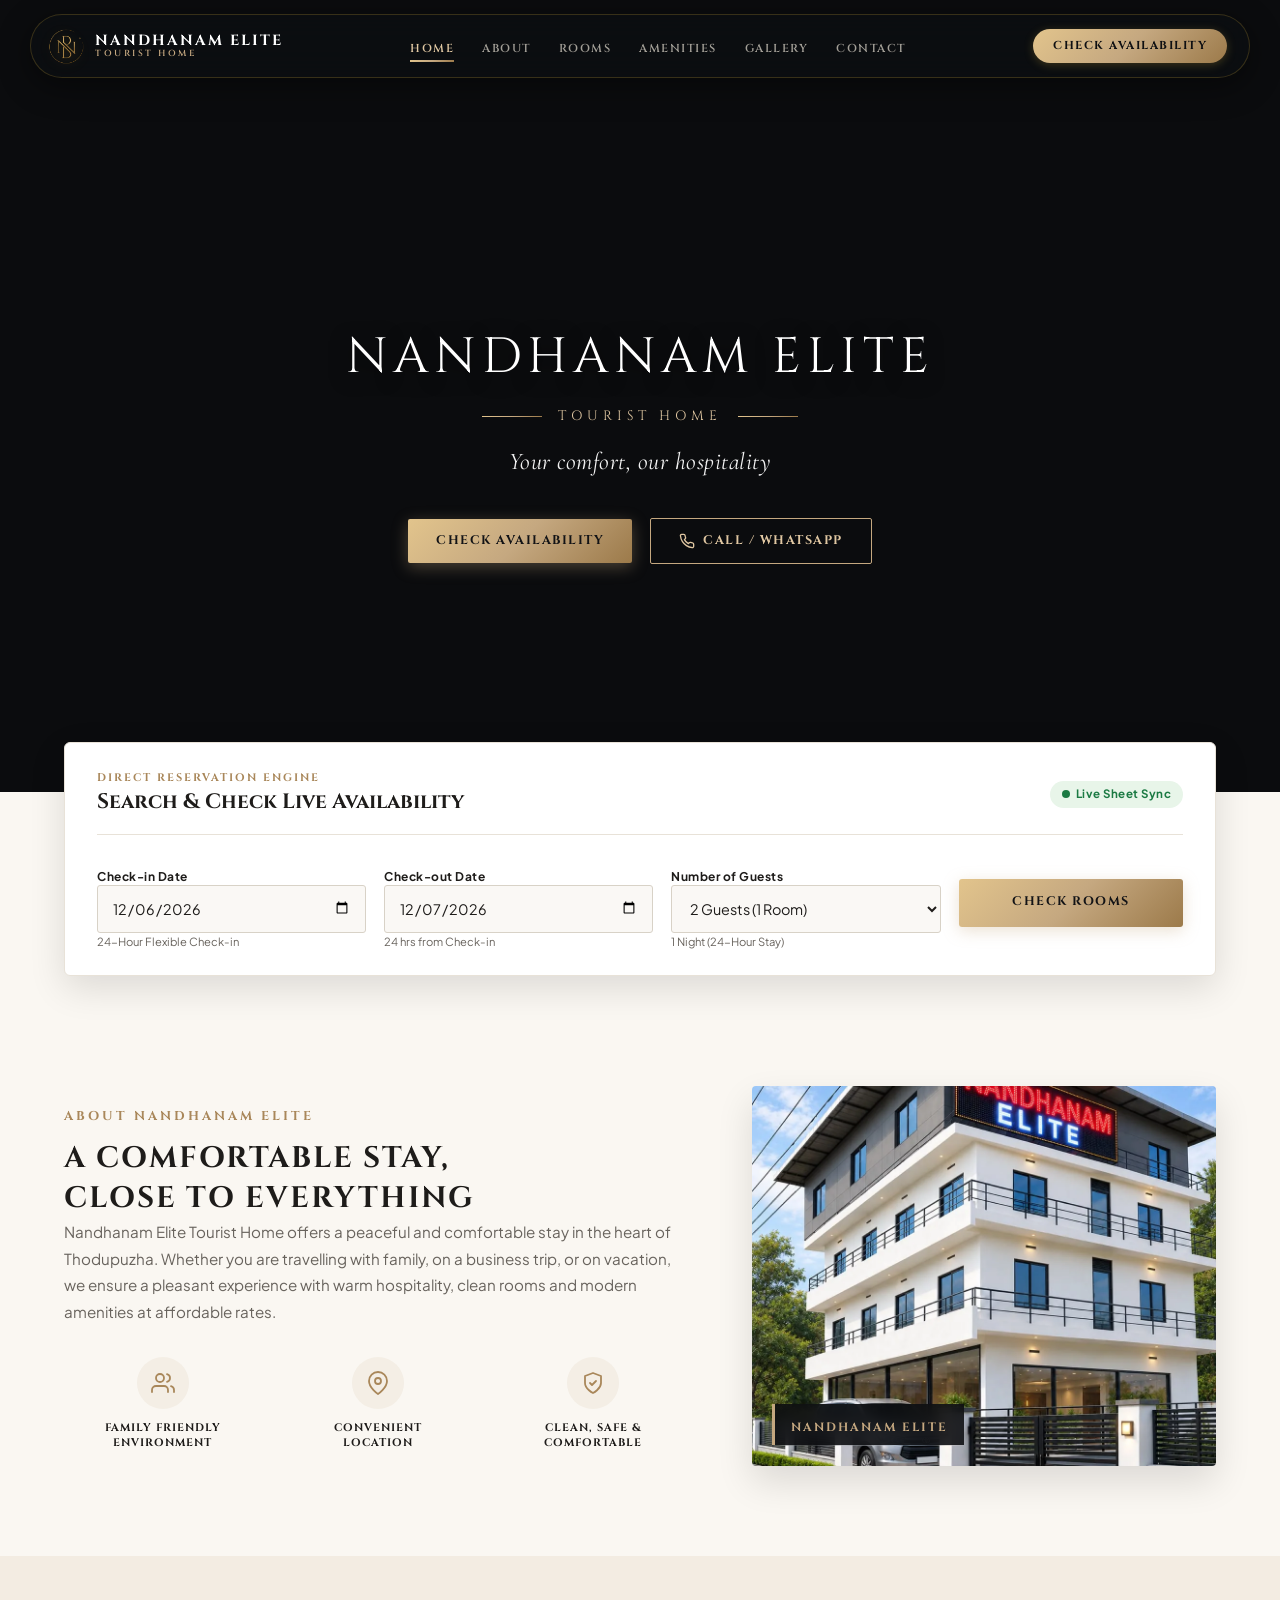
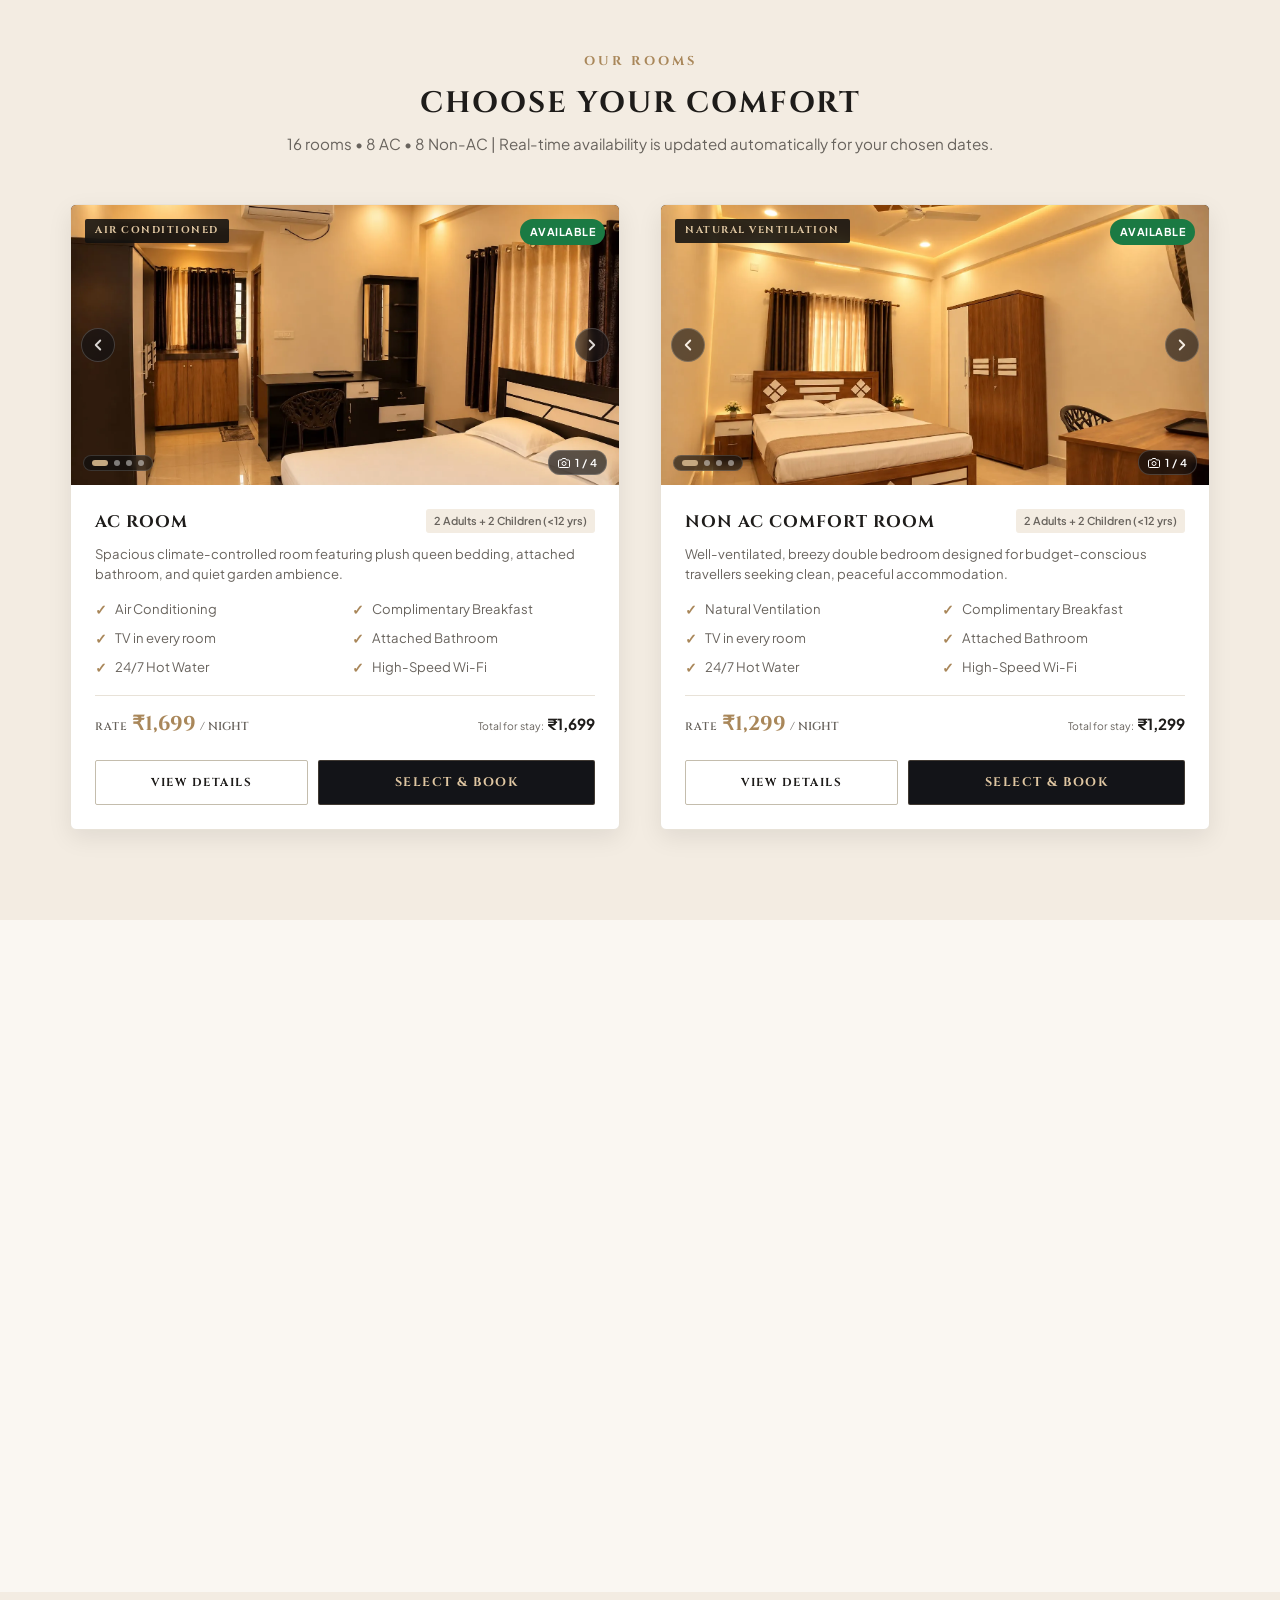
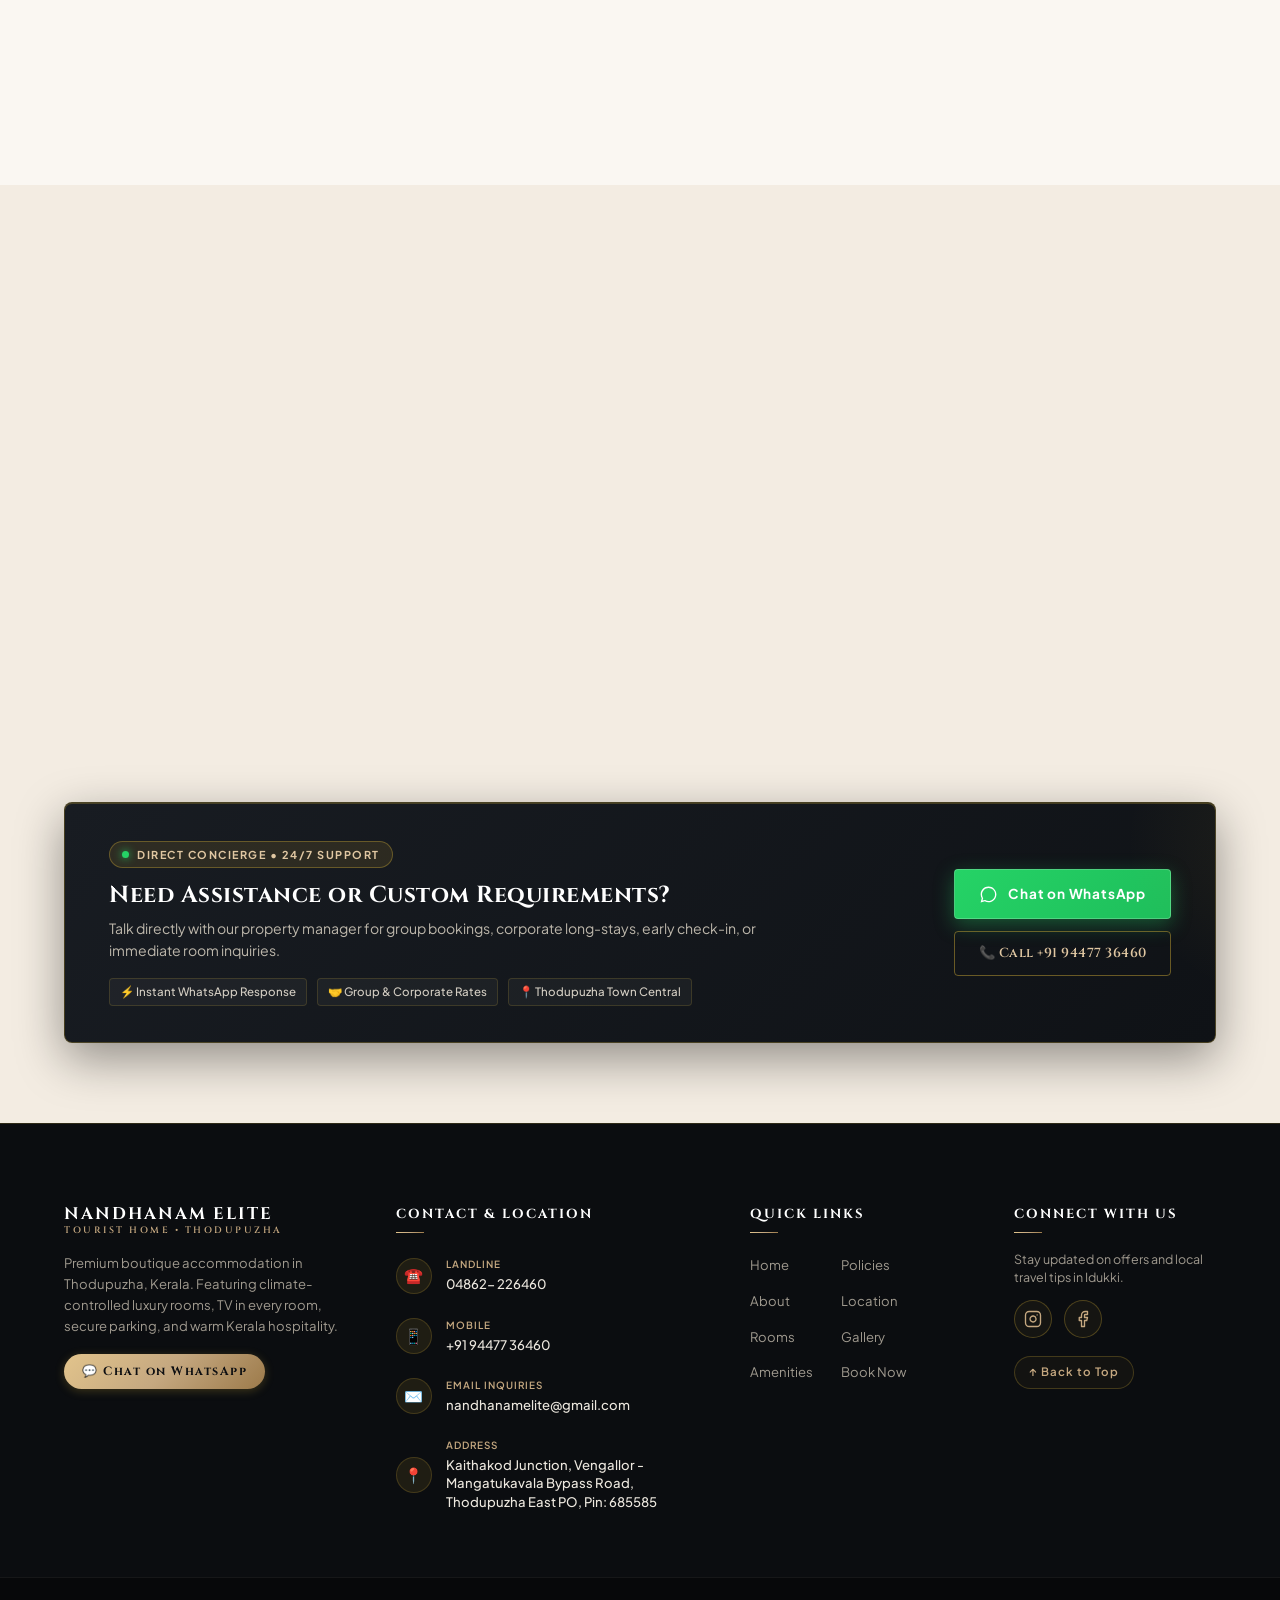
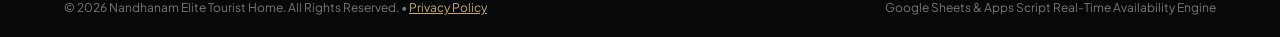
==== commit 9b14c748: "Remove logo from footer, optimize image loading with webp, and add slide navigation in lightbox and " ====
--- a/index.html
+++ b/index.html
@@ -49,7 +49,7 @@
   <link rel="apple-touch-icon" href="assets/images/Logo.png">
 
   <!-- ================= CRITICAL LCP ASSET PRELOAD ================= -->
-  <link rel="preload" href="css/style.css?v=14.0" as="style">
+  <link rel="preload" href="css/style.css?v=18.0" as="style">
 
   <!-- ================= OPTIMIZED GOOGLE FONTS (NON-BLOCKING) ================= -->
   <link rel="preconnect" href="https://fonts.googleapis.com">
@@ -66,7 +66,7 @@
   </noscript>
 
   <!-- ================= MAIN STYLESHEET ================= -->
-  <link rel="stylesheet" href="css/style.css?v=14.0">
+  <link rel="stylesheet" href="css/style.css?v=18.0">
 
   <!-- ================= JSON-LD STRUCTURED DATA SCHEMA ================= -->
   <script type="application/ld+json">
@@ -425,8 +425,11 @@
 
       <div class="about-image-col">
         <div class="about-image-card">
-          <img src="assets/images/image.png"
-            alt="Nandhanam Elite Tourist Home Property View" class="about-img" loading="lazy" decoding="async">
+          <picture>
+            <source srcset="assets/images/image.webp" type="image/webp">
+            <img src="assets/images/image.png"
+              alt="Nandhanam Elite Tourist Home Property View" class="about-img" loading="lazy" decoding="async" width="800" height="533">
+          </picture>
           <div class="building-badge-overlay">
             <span class="badge-text">NANDHANAM ELITE</span>
           </div>
@@ -450,20 +453,32 @@
           <div class="room-img-wrap" data-current-slide="0">
             <div class="room-slides-track">
               <div class="room-slide active" data-index="0" data-caption="Executive AC Bedroom with Double Bed &amp; Desk">
-                <img src="assets/images/ac-room.jpg"
-                  alt="Executive AC Bedroom" class="room-img" loading="lazy" decoding="async">
+                <picture>
+                  <source srcset="assets/images/ac-room.webp" type="image/webp">
+                  <img src="assets/images/ac-room.jpg"
+                    alt="Executive AC Bedroom" class="room-img" loading="lazy" decoding="async">
+                </picture>
               </div>
               <div class="room-slide" data-index="1" data-caption="Luxury Double Bedroom Overview &amp; Wardrobe">
-                <img src="assets/images/ac-room-view.jpg"
-                  alt="AC Bedroom Overview" class="room-img" loading="lazy" decoding="async">
+                <picture>
+                  <source srcset="assets/images/ac-room-view.webp" type="image/webp">
+                  <img src="assets/images/ac-room-view.jpg"
+                    alt="AC Bedroom Overview" class="room-img" loading="lazy" decoding="async">
+                </picture>
               </div>
               <div class="room-slide" data-index="2" data-caption="Ambient Cove Ceiling Lighting &amp; TV">
-                <img src="assets/images/room-ceiling-tv.jpg"
-                  alt="Ceiling &amp; TV" class="room-img" loading="lazy" decoding="async">
+                <picture>
+                  <source srcset="assets/images/room-ceiling-tv.webp" type="image/webp">
+                  <img src="assets/images/room-ceiling-tv.jpg"
+                    alt="Ceiling &amp; TV" class="room-img" loading="lazy" decoding="async">
+                </picture>
               </div>
               <div class="room-slide" data-index="3" data-caption="Sparkling Attached Bathroom with Shower">
-                <img src="assets/images/bathroom.jpg"
-                  alt="Attached Bathroom" class="room-img" loading="lazy" decoding="async">
+                <picture>
+                  <source srcset="assets/images/bathroom.webp" type="image/webp">
+                  <img src="assets/images/bathroom.jpg"
+                    alt="Attached Bathroom" class="room-img" loading="lazy" decoding="async">
+                </picture>
               </div>
             </div>
             <div class="room-tag">AIR CONDITIONED</div>
@@ -546,20 +561,32 @@
           <div class="room-img-wrap" data-current-slide="0">
             <div class="room-slides-track">
               <div class="room-slide active" data-index="0" data-caption="Non-AC Comfort Bedroom with Teak Wood Finish">
-                <img src="assets/images/non-ac-room.jpg"
-                  alt="Non AC Comfortable Bedroom" class="room-img" loading="lazy" decoding="async">
+                <picture>
+                  <source srcset="assets/images/non-ac-room.webp" type="image/webp">
+                  <img src="assets/images/non-ac-room.jpg"
+                    alt="Non AC Comfortable Bedroom" class="room-img" loading="lazy" decoding="async">
+                </picture>
               </div>
               <div class="room-slide" data-index="1" data-caption="Comfort Bedroom with Wall-Mounted TV &amp; Desk">
-                <img src="assets/images/comfort-room-tv.jpg"
-                  alt="Comfort Room with TV &amp; Desk" class="room-img" loading="lazy" decoding="async">
+                <picture>
+                  <source srcset="assets/images/comfort-room-tv.webp" type="image/webp">
+                  <img src="assets/images/comfort-room-tv.jpg"
+                    alt="Comfort Room with TV &amp; Desk" class="room-img" loading="lazy" decoding="async">
+                </picture>
               </div>
               <div class="room-slide" data-index="2" data-caption="Spacious Bedroom Interior with Dressing Mirror">
-                <img src="assets/images/room-dressing.jpg"
-                  alt="Dressing Mirror &amp; Interior" class="room-img" loading="lazy" decoding="async">
+                <picture>
+                  <source srcset="assets/images/room-dressing.webp" type="image/webp">
+                  <img src="assets/images/room-dressing.jpg"
+                    alt="Dressing Mirror &amp; Interior" class="room-img" loading="lazy" decoding="async">
+                </picture>
               </div>
               <div class="room-slide" data-index="3" data-caption="Sparkling Attached Bathroom with Shower">
-                <img src="assets/images/bathroom.jpg"
-                  alt="Attached Bathroom" class="room-img" loading="lazy" decoding="async">
+                <picture>
+                  <source srcset="assets/images/bathroom.webp" type="image/webp">
+                  <img src="assets/images/bathroom.jpg"
+                    alt="Attached Bathroom" class="room-img" loading="lazy" decoding="async">
+                </picture>
               </div>
             </div>
             <div class="room-tag">NATURAL VENTILATION</div>
@@ -898,10 +925,13 @@
       <div class="gallery-grid">
         <!-- Photo 1: Reception Desk -->
         <div class="gallery-item"
-          data-img="assets/images/reception-desk.jpg"
+          data-img="assets/images/reception-desk.webp"
           data-caption="Reception Desk with Teak Wood Panelling &amp; Brand Signage">
-          <img src="assets/images/reception-desk.jpg"
-            alt="Nandhanam Elite Reception Desk with Teak Wood Panelling" loading="lazy" decoding="async">
+          <picture>
+            <source srcset="assets/images/reception-desk.webp" type="image/webp">
+            <img src="assets/images/reception-desk.jpg"
+              alt="Nandhanam Elite Reception Desk with Teak Wood Panelling" loading="lazy" decoding="async">
+          </picture>
           <div class="gallery-hover-overlay">
             <span class="zoom-icon">🔍</span>
           </div>
@@ -909,10 +939,13 @@
 
         <!-- Photo 2: Hallway Corridor -->
         <div class="gallery-item"
-          data-img="assets/images/hallway-corridor.jpg"
+          data-img="assets/images/hallway-corridor.webp"
           data-caption="Bright Hallway Corridor with Designer Wooden Doors">
-          <img src="assets/images/hallway-corridor.jpg"
-            alt="Bright Hallway Corridor with Designer Wooden Doors" loading="lazy" decoding="async">
+          <picture>
+            <source srcset="assets/images/hallway-corridor.webp" type="image/webp">
+            <img src="assets/images/hallway-corridor.jpg"
+              alt="Bright Hallway Corridor with Designer Wooden Doors" loading="lazy" decoding="async">
+          </picture>
           <div class="gallery-hover-overlay">
             <span class="zoom-icon">🔍</span>
           </div>
@@ -920,10 +953,13 @@
 
         <!-- Photo 3: Guest Lounge Area -->
         <div class="gallery-item"
-          data-img="assets/images/lounge-area.jpg"
+          data-img="assets/images/lounge-area.webp"
           data-caption="Guest Lounge with Plush Sofa &amp; Traditional Brass Nilavilakku">
-          <img src="assets/images/lounge-area.jpg"
-            alt="Guest Lounge with Plush Sofa and Traditional Brass Lamp" loading="lazy" decoding="async">
+          <picture>
+            <source srcset="assets/images/lounge-area.webp" type="image/webp">
+            <img src="assets/images/lounge-area.jpg"
+              alt="Guest Lounge with Plush Sofa and Traditional Brass Lamp" loading="lazy" decoding="async">
+          </picture>
           <div class="gallery-hover-overlay">
             <span class="zoom-icon">🔍</span>
           </div>
@@ -931,10 +967,13 @@
 
         <!-- Photo 4: Stairwell Entrance -->
         <div class="gallery-item gallery-item-4"
-          data-img="assets/images/stairwell-entrance.jpg"
+          data-img="assets/images/stairwell-entrance.webp"
           data-caption="Sun-Lit Stairwell with Panoramic Window View">
-          <img src="assets/images/stairwell-entrance.jpg"
-            alt="Sun-Lit Stairwell with Panoramic Window View" loading="lazy" decoding="async">
+          <picture>
+            <source srcset="assets/images/stairwell-entrance.webp" type="image/webp">
+            <img src="assets/images/stairwell-entrance.jpg"
+              alt="Sun-Lit Stairwell with Panoramic Window View" loading="lazy" decoding="async">
+          </picture>
           <div class="gallery-hover-overlay">
             <span class="zoom-icon">🔍</span>
           </div>
@@ -942,10 +981,13 @@
 
         <!-- Photo 5: Staircase & Lobby -->
         <div class="gallery-item gallery-hidden"
-          data-img="assets/images/staircase-lobby.jpg"
+          data-img="assets/images/staircase-lobby.webp"
           data-caption="Marble Staircase with Steel Railing &amp; Natural Light">
-          <img src="assets/images/staircase-lobby.jpg"
-            alt="Marble Staircase with Steel Railing and Natural Light" loading="lazy" decoding="async">
+          <picture>
+            <source srcset="assets/images/staircase-lobby.webp" type="image/webp">
+            <img src="assets/images/staircase-lobby.jpg"
+              alt="Marble Staircase with Steel Railing and Natural Light" loading="lazy" decoding="async">
+          </picture>
           <div class="gallery-hover-overlay">
             <span class="zoom-icon">🔍</span>
           </div>
@@ -953,10 +995,13 @@
 
         <!-- Photo 6: Attached Modern Bathroom -->
         <div class="gallery-item gallery-hidden"
-          data-img="assets/images/bathroom.jpg"
+          data-img="assets/images/bathroom.webp"
           data-caption="Sparkling Attached Bathroom with Rain Shower">
-          <img src="assets/images/bathroom.jpg"
-            alt="Sparkling Attached Bathroom with Rain Shower" loading="lazy" decoding="async">
+          <picture>
+            <source srcset="assets/images/bathroom.webp" type="image/webp">
+            <img src="assets/images/bathroom.jpg"
+              alt="Sparkling Attached Bathroom with Rain Shower" loading="lazy" decoding="async">
+          </picture>
           <div class="gallery-hover-overlay">
             <span class="zoom-icon">🔍</span>
           </div>
@@ -1073,10 +1118,6 @@
       <!-- Col 1: Brand & Bio -->
       <div class="footer-col brand-col">
         <div class="footer-brand-header">
-          <picture>
-            <source srcset="assets/images/Logo.webp" type="image/webp">
-            <img src="assets/images/Logo.png" alt="Nandhanam Elite Crest" class="footer-emblem-img" width="180" height="103" loading="lazy" decoding="async">
-          </picture>
           <div class="footer-brand-text">
             <span class="footer-brand-title">NANDHANAM ELITE</span>
             <span class="footer-brand-sub">TOURIST HOME &bull; THODUPUZHA</span>
@@ -1212,6 +1253,15 @@
       <div class="modal-body">
         <div class="detail-gallery-img">
           <img src="" alt="Room detail photo" id="detailRoomImg">
+          <button type="button" class="modal-gallery-nav prev" id="modalDetailPrev" aria-label="Previous Room Photo" title="Previous Photo">
+            <svg viewBox="0 0 24 24" fill="none" stroke="currentColor" stroke-width="2.5" stroke-linecap="round" stroke-linejoin="round"><polyline points="15 18 9 12 15 6"></polyline></svg>
+          </button>
+          <button type="button" class="modal-gallery-nav next" id="modalDetailNext" aria-label="Next Room Photo" title="Next Photo">
+            <svg viewBox="0 0 24 24" fill="none" stroke="currentColor" stroke-width="2.5" stroke-linecap="round" stroke-linejoin="round"><polyline points="9 18 15 12 9 6"></polyline></svg>
+          </button>
+          <div class="detail-gallery-hint">
+            <span>🔍 Click image to enlarge &amp; slide</span>
+          </div>
         </div>
         <p class="detail-desc" id="detailRoomDesc"></p>
 
@@ -1464,15 +1514,35 @@
     </div>
   </div>
 
-  <!-- 4. GALLERY LIGHTBOX MODAL -->
-  <div class="lightbox-modal" id="lightboxModal">
-    <span class="lightbox-close" id="lightboxClose">&times;</span>
-    <img src="" alt="Enlarged Preview" id="lightboxImg">
-    <div class="lightbox-caption" id="lightboxCaption"></div>
+  <!-- 4. GALLERY & ROOM LIGHTBOX MODAL WITH SLIDER -->
+  <div class="lightbox-modal" id="lightboxModal" role="dialog" aria-modal="true" aria-label="Photo Preview">
+    <button type="button" class="lightbox-close" id="lightboxClose" aria-label="Close Lightbox">&times;</button>
+    
+    <button type="button" class="lightbox-nav lightbox-prev" id="lightboxPrev" aria-label="Previous Photo" title="Previous Photo">
+      <svg viewBox="0 0 24 24" fill="none" stroke="currentColor" stroke-width="2.5" stroke-linecap="round" stroke-linejoin="round">
+        <polyline points="15 18 9 12 15 6"></polyline>
+      </svg>
+    </button>
+
+    <div class="lightbox-content-wrap">
+      <div class="lightbox-img-container">
+        <img src="" alt="Enlarged Room Preview" id="lightboxImg">
+      </div>
+      <div class="lightbox-footer-bar">
+        <div class="lightbox-caption" id="lightboxCaption"></div>
+        <div class="lightbox-counter" id="lightboxCounter">1 / 4</div>
+      </div>
+    </div>
+
+    <button type="button" class="lightbox-nav lightbox-next" id="lightboxNext" aria-label="Next Photo" title="Next Photo">
+      <svg viewBox="0 0 24 24" fill="none" stroke="currentColor" stroke-width="2.5" stroke-linecap="round" stroke-linejoin="round">
+        <polyline points="9 18 15 12 9 6"></polyline>
+      </svg>
+    </button>
   </div>
 
   <!-- Main JavaScript Engine -->
-  <script src="js/script.js?v=17.0" defer></script>
+  <script src="js/script.js?v=18.0" defer></script>
 </body>
 
 </html>
--- a/css/style.css
+++ b/css/style.css
@@ -2467,17 +2467,86 @@
 
 /* Detail modal specifics */
 .detail-gallery-img {
+  position: relative;
   width: 100%;
   height: 240px;
   border-radius: 4px;
   overflow: hidden;
   margin-bottom: 16px;
+  cursor: zoom-in;
+  background: #111418;
 }
 
 .detail-gallery-img img {
   width: 100%;
   height: 100%;
   object-fit: cover;
+  transition: transform 0.3s ease;
+}
+
+.detail-gallery-img:hover img {
+  transform: scale(1.02);
+}
+
+.modal-gallery-nav {
+  position: absolute;
+  top: 50%;
+  transform: translateY(-50%);
+  width: 38px;
+  height: 38px;
+  border-radius: 50%;
+  background: rgba(14, 17, 22, 0.75);
+  border: 1px solid rgba(212, 175, 55, 0.4);
+  color: #FFFFFF;
+  display: flex;
+  align-items: center;
+  justify-content: center;
+  cursor: pointer;
+  z-index: 5;
+  transition: all 0.25s ease;
+  backdrop-filter: blur(4px);
+  -webkit-backdrop-filter: blur(4px);
+}
+
+.modal-gallery-nav svg {
+  width: 20px;
+  height: 20px;
+  stroke: var(--primary-gold-light);
+  transition: stroke 0.2s ease;
+}
+
+.modal-gallery-nav.prev {
+  left: 10px;
+}
+
+.modal-gallery-nav.next {
+  right: 10px;
+}
+
+.modal-gallery-nav:hover {
+  background: rgba(212, 175, 55, 0.25);
+  border-color: var(--primary-gold);
+  transform: translateY(-50%) scale(1.1);
+}
+
+.modal-gallery-nav:hover svg {
+  stroke: #FFFFFF;
+}
+
+.detail-gallery-hint {
+  position: absolute;
+  bottom: 10px;
+  right: 10px;
+  background: rgba(14, 17, 22, 0.78);
+  border: 1px solid rgba(212, 175, 55, 0.3);
+  color: var(--primary-gold-light);
+  font-size: 0.72rem;
+  font-weight: 500;
+  padding: 4px 10px;
+  border-radius: 20px;
+  pointer-events: none;
+  backdrop-filter: blur(4px);
+  -webkit-backdrop-filter: blur(4px);
 }
 
 .modal-room-thumbs {
@@ -2746,7 +2815,7 @@
 }
 
 /* ==========================================================================
- 14. LIGHTBOX MODAL
+ 14. LIGHTBOX MODAL & SLIDER CONTROLS
  ========================================================================== */
 .lightbox-modal {
   display: none;
@@ -2756,11 +2825,14 @@
   left: 0;
   width: 100%;
   height: 100%;
-  background-color: rgba(0, 0, 0, 0.9);
+  background-color: rgba(5, 7, 10, 0.94);
+  backdrop-filter: blur(8px);
+  -webkit-backdrop-filter: blur(8px);
   justify-content: center;
   align-items: center;
-  flex-direction: column;
-  padding: 20px;
+  padding: 24px;
+  user-select: none;
+  -webkit-user-select: none;
 }
 
 .lightbox-modal.active {
@@ -2769,33 +2841,190 @@
 
 .lightbox-close {
   position: absolute;
-  top: 24px;
-  right: 32px;
+  top: 20px;
+  right: 28px;
+  width: 44px;
+  height: 44px;
+  border-radius: 50%;
+  background: rgba(255, 255, 255, 0.08);
+  border: 1px solid rgba(255, 255, 255, 0.2);
   color: #FFFFFF;
-  font-size: 2.5rem;
-  font-weight: 300;
+  font-size: 2rem;
+  line-height: 1;
+  display: flex;
+  align-items: center;
+  justify-content: center;
   cursor: pointer;
-  transition: color 0.2s;
+  transition: all 0.25s ease;
+  z-index: 4010;
 }
 
 .lightbox-close:hover {
-  color: var(--primary-gold);
+  background: rgba(212, 175, 55, 0.3);
+  border-color: var(--primary-gold);
+  color: var(--primary-gold-light);
+  transform: rotate(90deg) scale(1.08);
+}
+
+.lightbox-nav {
+  position: absolute;
+  top: 50%;
+  transform: translateY(-50%);
+  width: 52px;
+  height: 52px;
+  border-radius: 50%;
+  background: rgba(14, 17, 22, 0.85);
+  border: 1.5px solid rgba(212, 175, 55, 0.45);
+  color: var(--primary-gold-light);
+  display: flex;
+  align-items: center;
+  justify-content: center;
+  cursor: pointer;
+  z-index: 4010;
+  transition: all 0.25s ease;
+  box-shadow: 0 4px 20px rgba(0, 0, 0, 0.6);
+  backdrop-filter: blur(4px);
+  -webkit-backdrop-filter: blur(4px);
+}
+
+.lightbox-nav svg {
+  width: 26px;
+  height: 26px;
+  stroke: var(--primary-gold-light);
+  transition: stroke 0.2s ease;
+}
+
+.lightbox-nav.lightbox-prev {
+  left: 28px;
+}
+
+.lightbox-nav.lightbox-next {
+  right: 28px;
+}
+
+.lightbox-nav:hover {
+  background: rgba(212, 175, 55, 0.28);
+  border-color: var(--primary-gold);
+  color: #FFFFFF;
+  transform: translateY(-50%) scale(1.12);
+  box-shadow: 0 6px 26px rgba(212, 175, 55, 0.35);
+}
+
+.lightbox-nav:hover svg {
+  stroke: #FFFFFF;
+}
+
+.lightbox-content-wrap {
+  display: flex;
+  flex-direction: column;
+  align-items: center;
+  justify-content: center;
+  max-width: 88vw;
+  max-height: 88vh;
+  z-index: 4005;
+}
+
+.lightbox-img-container {
+  display: flex;
+  align-items: center;
+  justify-content: center;
+  max-width: 100%;
+  max-height: 76vh;
 }
 
 #lightboxImg {
-  max-width: 85%;
-  max-height: 80vh;
-  border-radius: 4px;
-  box-shadow: 0 10px 40px rgba(0, 0, 0, 0.5);
-  border: 1px solid rgba(197, 168, 128, 0.3);
+  max-width: 100%;
+  max-height: 76vh;
+  object-fit: contain;
+  border-radius: 6px;
+  box-shadow: 0 16px 50px rgba(0, 0, 0, 0.7);
+  border: 1px solid rgba(212, 175, 55, 0.35);
+  transition: opacity 0.22s ease, transform 0.22s ease;
+}
+
+#lightboxImg.is-switching {
+  opacity: 0.25;
+  transform: scale(0.98);
+}
+
+.lightbox-footer-bar {
+  display: flex;
+  align-items: center;
+  justify-content: space-between;
+  gap: 16px;
+  width: 100%;
+  margin-top: 14px;
+  padding: 0 4px;
 }
 
 .lightbox-caption {
-  margin-top: 16px;
+  color: #FFFFFF;
+  font-family: var(--font-serif);
+  font-size: 1.05rem;
+  letter-spacing: 0.8px;
+  text-align: left;
+  flex: 1;
+}
+
+.lightbox-counter {
+  background: rgba(212, 175, 55, 0.15);
+  border: 1px solid rgba(212, 175, 55, 0.4);
   color: var(--primary-gold-light);
-  font-family: var(--font-serif);
-  font-size: 0.95rem;
+  font-family: var(--font-sans);
+  font-size: 0.8rem;
+  font-weight: 600;
   letter-spacing: 1px;
+  padding: 4px 12px;
+  border-radius: 16px;
+  white-space: nowrap;
+}
+
+@media (max-width: 768px) {
+  .lightbox-modal {
+    padding: 16px;
+  }
+
+  .lightbox-close {
+    top: 14px;
+    right: 14px;
+    width: 38px;
+    height: 38px;
+    font-size: 1.6rem;
+  }
+
+  .lightbox-nav {
+    width: 44px;
+    height: 44px;
+  }
+
+  .lightbox-nav.lightbox-prev {
+    left: 10px;
+  }
+
+  .lightbox-nav.lightbox-next {
+    right: 10px;
+  }
+
+  .lightbox-nav svg {
+    width: 22px;
+    height: 22px;
+  }
+
+  #lightboxImg {
+    max-height: 68vh;
+  }
+
+  .lightbox-footer-bar {
+    flex-direction: column;
+    align-items: center;
+    text-align: center;
+    gap: 8px;
+  }
+
+  .lightbox-caption {
+    font-size: 0.9rem;
+    text-align: center;
+  }
 }
 
   /* ==========================================================================
--- a/css/style.css
+++ b/css/style.css
@@ -2467,17 +2467,86 @@
 
 /* Detail modal specifics */
 .detail-gallery-img {
+  position: relative;
   width: 100%;
   height: 240px;
   border-radius: 4px;
   overflow: hidden;
   margin-bottom: 16px;
+  cursor: zoom-in;
+  background: #111418;
 }
 
 .detail-gallery-img img {
   width: 100%;
   height: 100%;
   object-fit: cover;
+  transition: transform 0.3s ease;
+}
+
+.detail-gallery-img:hover img {
+  transform: scale(1.02);
+}
+
+.modal-gallery-nav {
+  position: absolute;
+  top: 50%;
+  transform: translateY(-50%);
+  width: 38px;
+  height: 38px;
+  border-radius: 50%;
+  background: rgba(14, 17, 22, 0.75);
+  border: 1px solid rgba(212, 175, 55, 0.4);
+  color: #FFFFFF;
+  display: flex;
+  align-items: center;
+  justify-content: center;
+  cursor: pointer;
+  z-index: 5;
+  transition: all 0.25s ease;
+  backdrop-filter: blur(4px);
+  -webkit-backdrop-filter: blur(4px);
+}
+
+.modal-gallery-nav svg {
+  width: 20px;
+  height: 20px;
+  stroke: var(--primary-gold-light);
+  transition: stroke 0.2s ease;
+}
+
+.modal-gallery-nav.prev {
+  left: 10px;
+}
+
+.modal-gallery-nav.next {
+  right: 10px;
+}
+
+.modal-gallery-nav:hover {
+  background: rgba(212, 175, 55, 0.25);
+  border-color: var(--primary-gold);
+  transform: translateY(-50%) scale(1.1);
+}
+
+.modal-gallery-nav:hover svg {
+  stroke: #FFFFFF;
+}
+
+.detail-gallery-hint {
+  position: absolute;
+  bottom: 10px;
+  right: 10px;
+  background: rgba(14, 17, 22, 0.78);
+  border: 1px solid rgba(212, 175, 55, 0.3);
+  color: var(--primary-gold-light);
+  font-size: 0.72rem;
+  font-weight: 500;
+  padding: 4px 10px;
+  border-radius: 20px;
+  pointer-events: none;
+  backdrop-filter: blur(4px);
+  -webkit-backdrop-filter: blur(4px);
 }
 
 .modal-room-thumbs {
@@ -2746,7 +2815,7 @@
 }
 
 /* ==========================================================================
- 14. LIGHTBOX MODAL
+ 14. LIGHTBOX MODAL & SLIDER CONTROLS
  ========================================================================== */
 .lightbox-modal {
   display: none;
@@ -2756,11 +2825,14 @@
   left: 0;
   width: 100%;
   height: 100%;
-  background-color: rgba(0, 0, 0, 0.9);
+  background-color: rgba(5, 7, 10, 0.94);
+  backdrop-filter: blur(8px);
+  -webkit-backdrop-filter: blur(8px);
   justify-content: center;
   align-items: center;
-  flex-direction: column;
-  padding: 20px;
+  padding: 24px;
+  user-select: none;
+  -webkit-user-select: none;
 }
 
 .lightbox-modal.active {
@@ -2769,33 +2841,190 @@
 
 .lightbox-close {
   position: absolute;
-  top: 24px;
-  right: 32px;
+  top: 20px;
+  right: 28px;
+  width: 44px;
+  height: 44px;
+  border-radius: 50%;
+  background: rgba(255, 255, 255, 0.08);
+  border: 1px solid rgba(255, 255, 255, 0.2);
   color: #FFFFFF;
-  font-size: 2.5rem;
-  font-weight: 300;
+  font-size: 2rem;
+  line-height: 1;
+  display: flex;
+  align-items: center;
+  justify-content: center;
   cursor: pointer;
-  transition: color 0.2s;
+  transition: all 0.25s ease;
+  z-index: 4010;
 }
 
 .lightbox-close:hover {
-  color: var(--primary-gold);
+  background: rgba(212, 175, 55, 0.3);
+  border-color: var(--primary-gold);
+  color: var(--primary-gold-light);
+  transform: rotate(90deg) scale(1.08);
+}
+
+.lightbox-nav {
+  position: absolute;
+  top: 50%;
+  transform: translateY(-50%);
+  width: 52px;
+  height: 52px;
+  border-radius: 50%;
+  background: rgba(14, 17, 22, 0.85);
+  border: 1.5px solid rgba(212, 175, 55, 0.45);
+  color: var(--primary-gold-light);
+  display: flex;
+  align-items: center;
+  justify-content: center;
+  cursor: pointer;
+  z-index: 4010;
+  transition: all 0.25s ease;
+  box-shadow: 0 4px 20px rgba(0, 0, 0, 0.6);
+  backdrop-filter: blur(4px);
+  -webkit-backdrop-filter: blur(4px);
+}
+
+.lightbox-nav svg {
+  width: 26px;
+  height: 26px;
+  stroke: var(--primary-gold-light);
+  transition: stroke 0.2s ease;
+}
+
+.lightbox-nav.lightbox-prev {
+  left: 28px;
+}
+
+.lightbox-nav.lightbox-next {
+  right: 28px;
+}
+
+.lightbox-nav:hover {
+  background: rgba(212, 175, 55, 0.28);
+  border-color: var(--primary-gold);
+  color: #FFFFFF;
+  transform: translateY(-50%) scale(1.12);
+  box-shadow: 0 6px 26px rgba(212, 175, 55, 0.35);
+}
+
+.lightbox-nav:hover svg {
+  stroke: #FFFFFF;
+}
+
+.lightbox-content-wrap {
+  display: flex;
+  flex-direction: column;
+  align-items: center;
+  justify-content: center;
+  max-width: 88vw;
+  max-height: 88vh;
+  z-index: 4005;
+}
+
+.lightbox-img-container {
+  display: flex;
+  align-items: center;
+  justify-content: center;
+  max-width: 100%;
+  max-height: 76vh;
 }
 
 #lightboxImg {
-  max-width: 85%;
-  max-height: 80vh;
-  border-radius: 4px;
-  box-shadow: 0 10px 40px rgba(0, 0, 0, 0.5);
-  border: 1px solid rgba(197, 168, 128, 0.3);
+  max-width: 100%;
+  max-height: 76vh;
+  object-fit: contain;
+  border-radius: 6px;
+  box-shadow: 0 16px 50px rgba(0, 0, 0, 0.7);
+  border: 1px solid rgba(212, 175, 55, 0.35);
+  transition: opacity 0.22s ease, transform 0.22s ease;
+}
+
+#lightboxImg.is-switching {
+  opacity: 0.25;
+  transform: scale(0.98);
+}
+
+.lightbox-footer-bar {
+  display: flex;
+  align-items: center;
+  justify-content: space-between;
+  gap: 16px;
+  width: 100%;
+  margin-top: 14px;
+  padding: 0 4px;
 }
 
 .lightbox-caption {
-  margin-top: 16px;
+  color: #FFFFFF;
+  font-family: var(--font-serif);
+  font-size: 1.05rem;
+  letter-spacing: 0.8px;
+  text-align: left;
+  flex: 1;
+}
+
+.lightbox-counter {
+  background: rgba(212, 175, 55, 0.15);
+  border: 1px solid rgba(212, 175, 55, 0.4);
   color: var(--primary-gold-light);
-  font-family: var(--font-serif);
-  font-size: 0.95rem;
+  font-family: var(--font-sans);
+  font-size: 0.8rem;
+  font-weight: 600;
   letter-spacing: 1px;
+  padding: 4px 12px;
+  border-radius: 16px;
+  white-space: nowrap;
+}
+
+@media (max-width: 768px) {
+  .lightbox-modal {
+    padding: 16px;
+  }
+
+  .lightbox-close {
+    top: 14px;
+    right: 14px;
+    width: 38px;
+    height: 38px;
+    font-size: 1.6rem;
+  }
+
+  .lightbox-nav {
+    width: 44px;
+    height: 44px;
+  }
+
+  .lightbox-nav.lightbox-prev {
+    left: 10px;
+  }
+
+  .lightbox-nav.lightbox-next {
+    right: 10px;
+  }
+
+  .lightbox-nav svg {
+    width: 22px;
+    height: 22px;
+  }
+
+  #lightboxImg {
+    max-height: 68vh;
+  }
+
+  .lightbox-footer-bar {
+    flex-direction: column;
+    align-items: center;
+    text-align: center;
+    gap: 8px;
+  }
+
+  .lightbox-caption {
+    font-size: 0.9rem;
+    text-align: center;
+  }
 }
 
   /* ==========================================================================
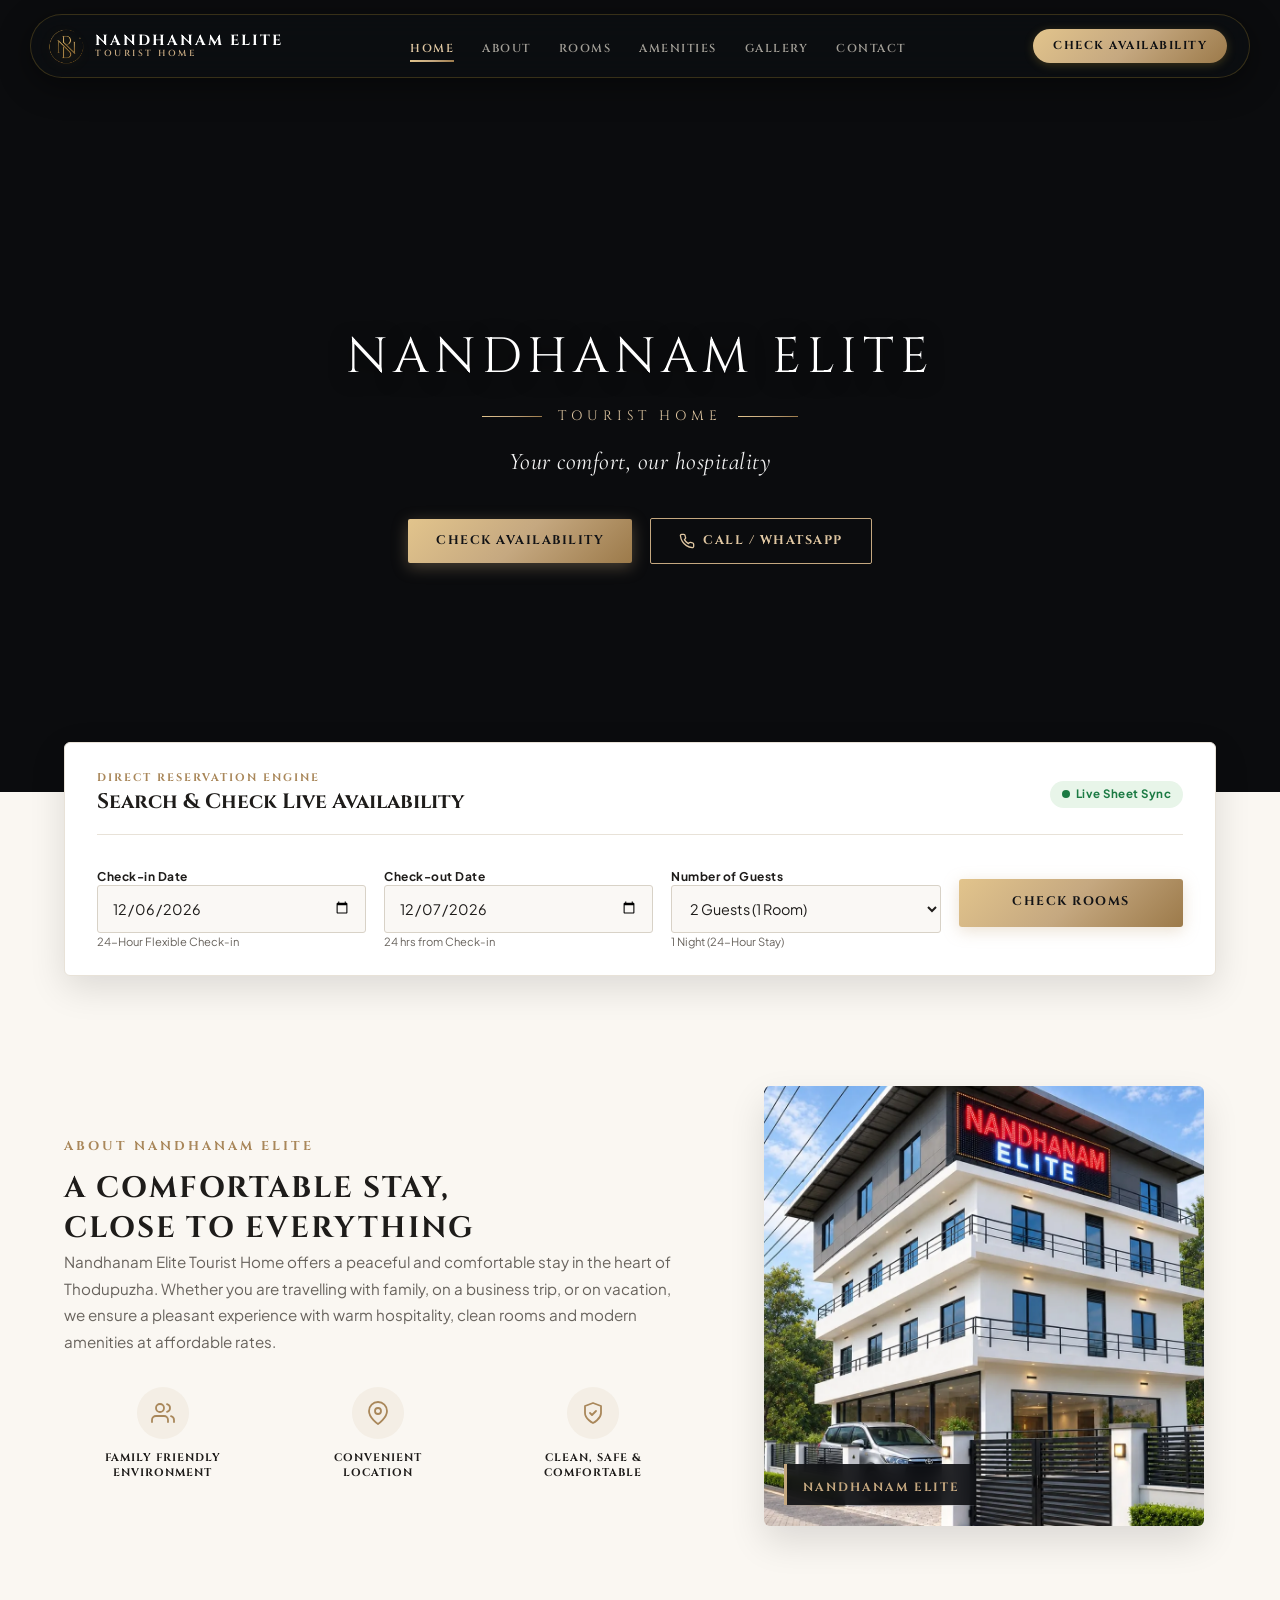
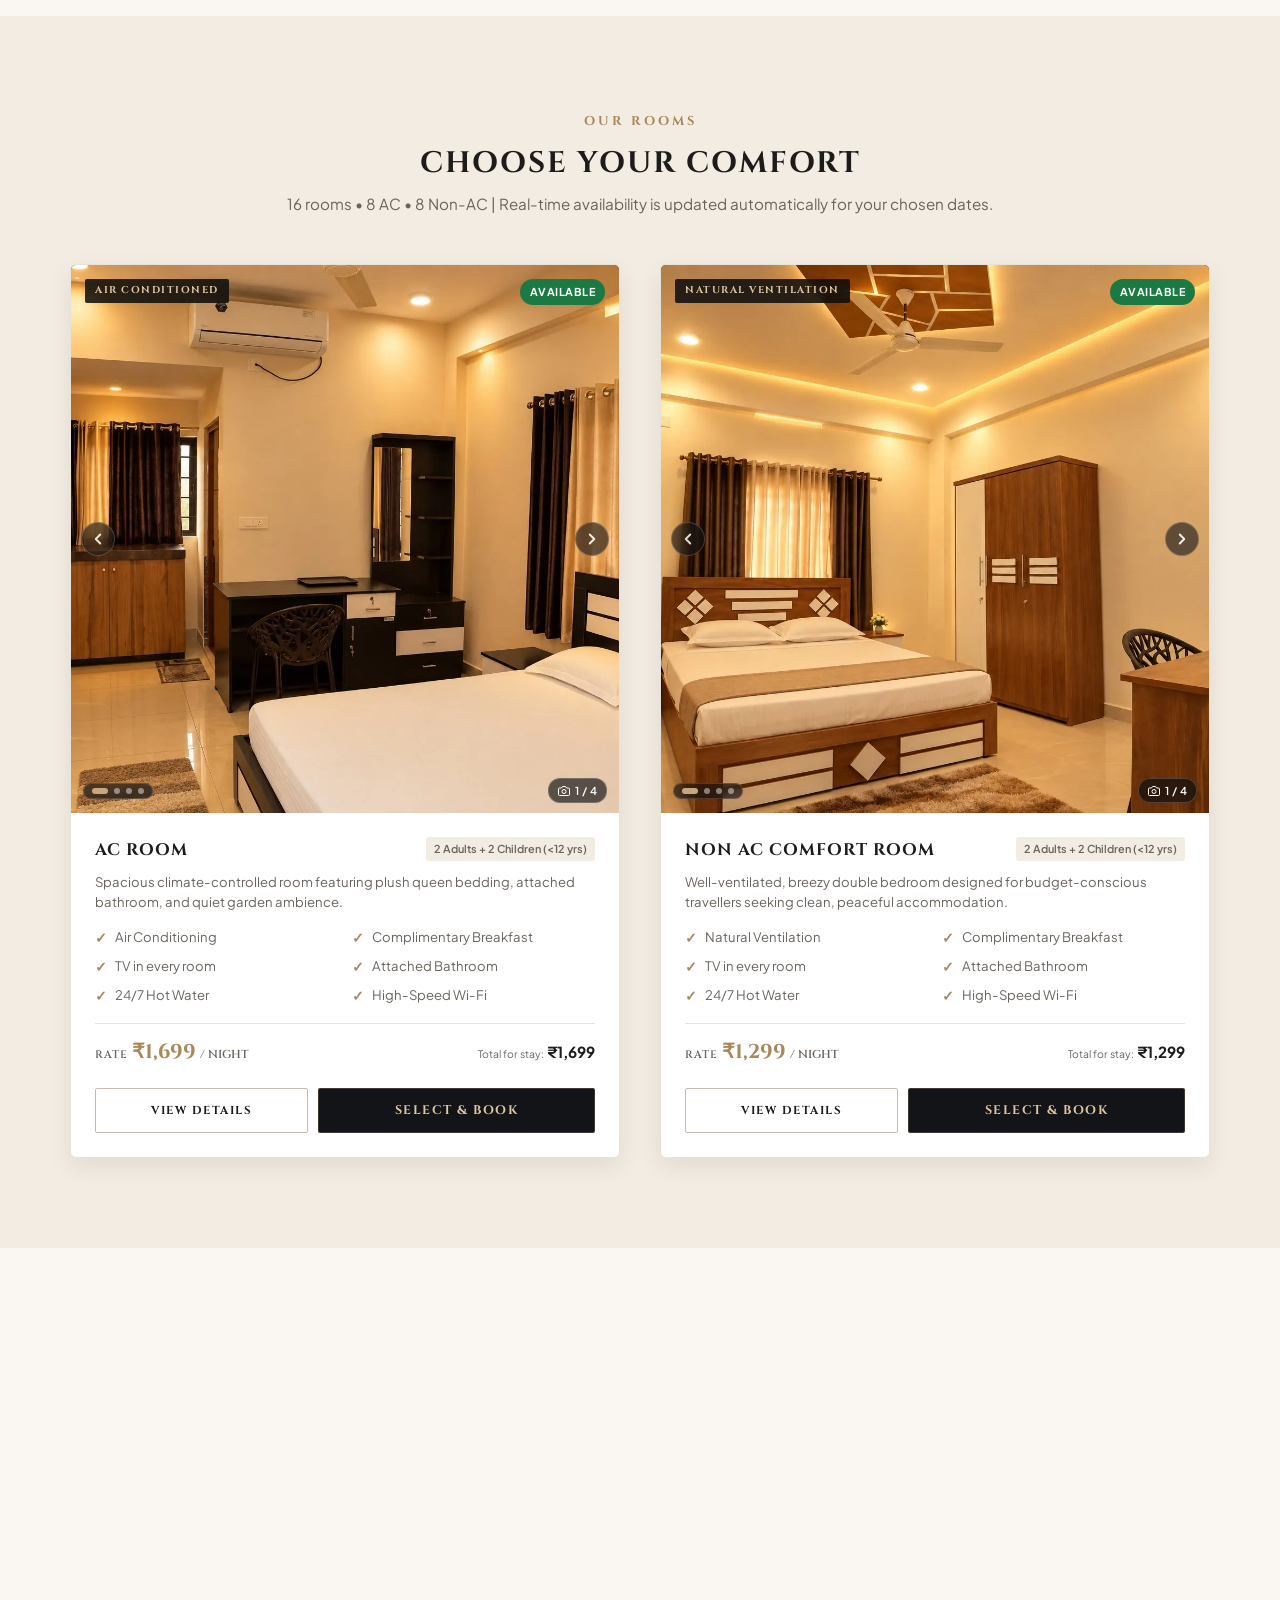
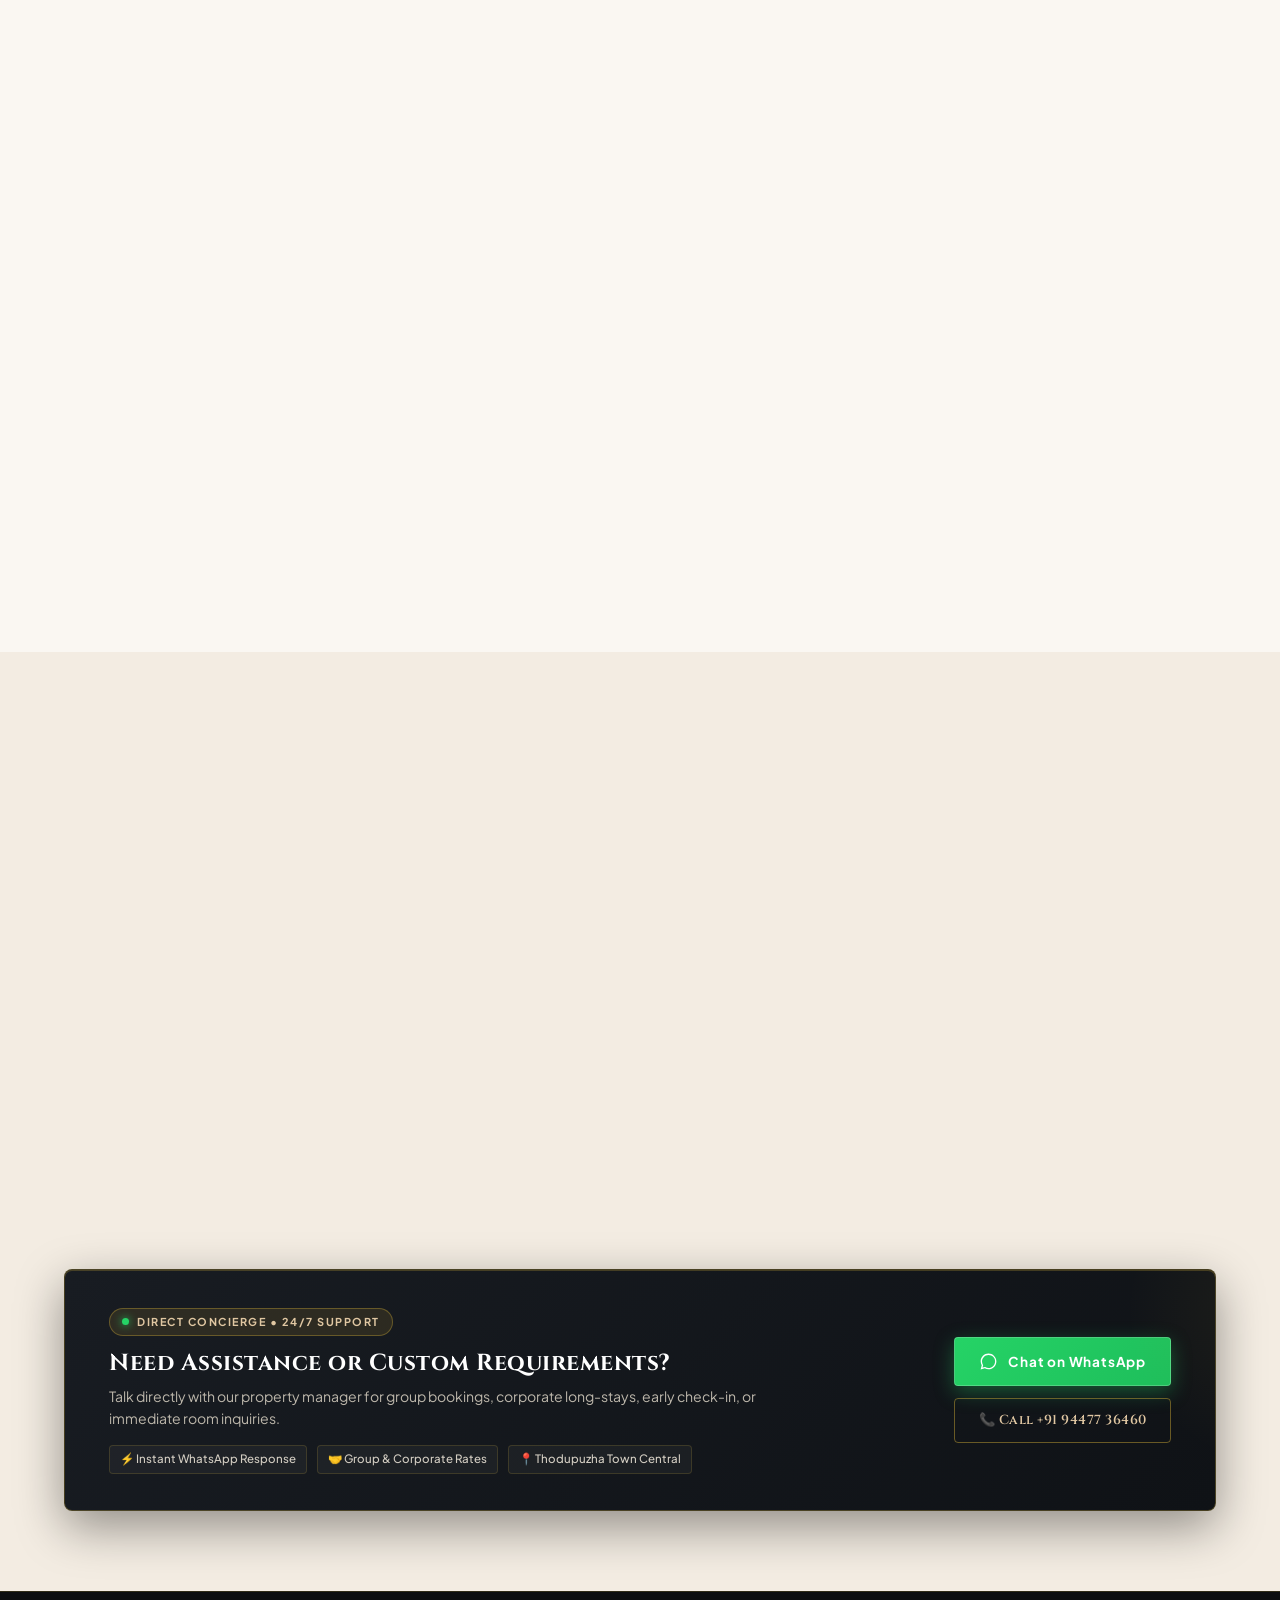
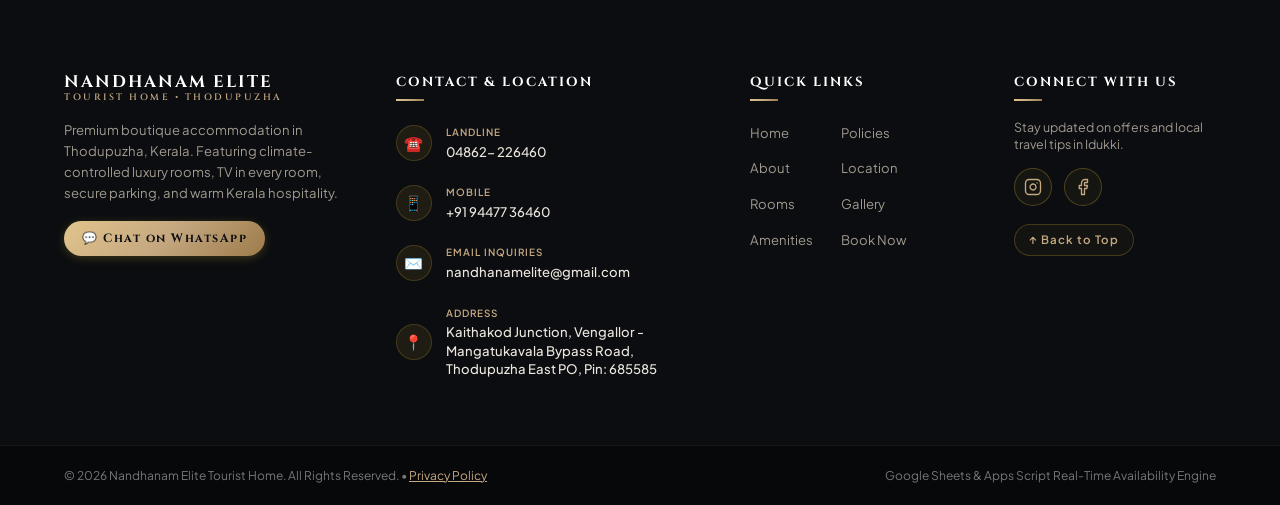
==== commit bc00a0c9: "Make images square, add deleted and old booking checks in Google Apps Script and local engine, and f" ====
--- a/index.html
+++ b/index.html
@@ -49,7 +49,7 @@
   <link rel="apple-touch-icon" href="assets/images/Logo.png">
 
   <!-- ================= CRITICAL LCP ASSET PRELOAD ================= -->
-  <link rel="preload" href="css/style.css?v=18.0" as="style">
+  <link rel="preload" href="css/style.css?v=20.0" as="style">
 
   <!-- ================= OPTIMIZED GOOGLE FONTS (NON-BLOCKING) ================= -->
   <link rel="preconnect" href="https://fonts.googleapis.com">
@@ -66,7 +66,7 @@
   </noscript>
 
   <!-- ================= MAIN STYLESHEET ================= -->
-  <link rel="stylesheet" href="css/style.css?v=18.0">
+  <link rel="stylesheet" href="css/style.css?v=20.0">
 
   <!-- ================= JSON-LD STRUCTURED DATA SCHEMA ================= -->
   <script type="application/ld+json">
@@ -1542,7 +1542,7 @@
   </div>
 
   <!-- Main JavaScript Engine -->
-  <script src="js/script.js?v=18.0" defer></script>
+  <script src="js/script.js?v=20.0" defer></script>
 </body>
 
 </html>
--- a/css/style.css
+++ b/css/style.css
@@ -904,15 +904,21 @@
 
 .about-image-card {
   position: relative;
-  border-radius: 4px;
+  border-radius: 6px;
   overflow: hidden;
   box-shadow: var(--shadow-lg);
-}
-
+  aspect-ratio: 1 / 1;
+  max-width: 440px;
+  margin: 0 auto;
+}
+
+.about-image-card picture,
 .about-img {
   width: 100%;
-  height: 380px;
+  height: 100%;
+  aspect-ratio: 1 / 1;
   object-fit: cover;
+  display: block;
   transition: transform 0.6s ease;
 }
 
@@ -984,7 +990,7 @@
 .room-img-wrap {
   position: relative;
   width: 100%;
-  height: 280px;
+  aspect-ratio: 1 / 1;
   overflow: hidden;
   background-color: #121316;
   user-select: none;
@@ -1013,11 +1019,14 @@
   z-index: 2;
 }
 
+.room-slide picture,
 .room-slide img,
 .room-img {
   width: 100%;
   height: 100%;
+  aspect-ratio: 1 / 1;
   object-fit: cover;
+  display: block;
   transition: transform 0.6s ease;
   cursor: pointer;
 }
@@ -1549,7 +1558,7 @@
   position: relative;
   border-radius: 8px;
   overflow: hidden;
-  height: 230px;
+  aspect-ratio: 1 / 1;
   cursor: pointer;
   box-shadow: var(--shadow-sm);
   transition: transform 0.3s ease, box-shadow 0.3s ease;
@@ -1587,10 +1596,13 @@
   }
 }
 
+.gallery-item picture,
 .gallery-item img {
   width: 100%;
   height: 100%;
+  aspect-ratio: 1 / 1;
   object-fit: cover;
+  display: block;
   transition: transform 0.5s ease;
 }
 
@@ -2469,10 +2481,11 @@
 .detail-gallery-img {
   position: relative;
   width: 100%;
-  height: 240px;
-  border-radius: 4px;
+  max-width: 440px;
+  aspect-ratio: 1 / 1;
+  border-radius: 6px;
   overflow: hidden;
-  margin-bottom: 16px;
+  margin: 0 auto 16px;
   cursor: zoom-in;
   background: #111418;
 }
@@ -2480,6 +2493,7 @@
 .detail-gallery-img img {
   width: 100%;
   height: 100%;
+  aspect-ratio: 1 / 1;
   object-fit: cover;
   transition: transform 0.3s ease;
 }
@@ -2553,14 +2567,17 @@
   display: flex;
   align-items: center;
   gap: 10px;
-  margin: -6px 0 18px;
+  margin: -6px auto 18px;
+  max-width: 440px;
   overflow-x: auto;
   padding-bottom: 4px;
+  justify-content: center;
 }
 
 .modal-room-thumb {
-  width: 68px;
-  height: 48px;
+  width: 58px;
+  height: 58px;
+  aspect-ratio: 1 / 1;
   border-radius: 4px;
   object-fit: cover;
   cursor: pointer;
@@ -2933,10 +2950,11 @@
 }
 
 #lightboxImg {
-  max-width: 100%;
-  max-height: 76vh;
-  object-fit: contain;
-  border-radius: 6px;
+  width: min(74vh, 86vw);
+  height: min(74vh, 86vw);
+  aspect-ratio: 1 / 1;
+  object-fit: cover;
+  border-radius: 8px;
   box-shadow: 0 16px 50px rgba(0, 0, 0, 0.7);
   border: 1px solid rgba(212, 175, 55, 0.35);
   transition: opacity 0.22s ease, transform 0.22s ease;
--- a/css/style.css
+++ b/css/style.css
@@ -904,15 +904,21 @@
 
 .about-image-card {
   position: relative;
-  border-radius: 4px;
+  border-radius: 6px;
   overflow: hidden;
   box-shadow: var(--shadow-lg);
-}
-
+  aspect-ratio: 1 / 1;
+  max-width: 440px;
+  margin: 0 auto;
+}
+
+.about-image-card picture,
 .about-img {
   width: 100%;
-  height: 380px;
+  height: 100%;
+  aspect-ratio: 1 / 1;
   object-fit: cover;
+  display: block;
   transition: transform 0.6s ease;
 }
 
@@ -984,7 +990,7 @@
 .room-img-wrap {
   position: relative;
   width: 100%;
-  height: 280px;
+  aspect-ratio: 1 / 1;
   overflow: hidden;
   background-color: #121316;
   user-select: none;
@@ -1013,11 +1019,14 @@
   z-index: 2;
 }
 
+.room-slide picture,
 .room-slide img,
 .room-img {
   width: 100%;
   height: 100%;
+  aspect-ratio: 1 / 1;
   object-fit: cover;
+  display: block;
   transition: transform 0.6s ease;
   cursor: pointer;
 }
@@ -1549,7 +1558,7 @@
   position: relative;
   border-radius: 8px;
   overflow: hidden;
-  height: 230px;
+  aspect-ratio: 1 / 1;
   cursor: pointer;
   box-shadow: var(--shadow-sm);
   transition: transform 0.3s ease, box-shadow 0.3s ease;
@@ -1587,10 +1596,13 @@
   }
 }
 
+.gallery-item picture,
 .gallery-item img {
   width: 100%;
   height: 100%;
+  aspect-ratio: 1 / 1;
   object-fit: cover;
+  display: block;
   transition: transform 0.5s ease;
 }
 
@@ -2469,10 +2481,11 @@
 .detail-gallery-img {
   position: relative;
   width: 100%;
-  height: 240px;
-  border-radius: 4px;
+  max-width: 440px;
+  aspect-ratio: 1 / 1;
+  border-radius: 6px;
   overflow: hidden;
-  margin-bottom: 16px;
+  margin: 0 auto 16px;
   cursor: zoom-in;
   background: #111418;
 }
@@ -2480,6 +2493,7 @@
 .detail-gallery-img img {
   width: 100%;
   height: 100%;
+  aspect-ratio: 1 / 1;
   object-fit: cover;
   transition: transform 0.3s ease;
 }
@@ -2553,14 +2567,17 @@
   display: flex;
   align-items: center;
   gap: 10px;
-  margin: -6px 0 18px;
+  margin: -6px auto 18px;
+  max-width: 440px;
   overflow-x: auto;
   padding-bottom: 4px;
+  justify-content: center;
 }
 
 .modal-room-thumb {
-  width: 68px;
-  height: 48px;
+  width: 58px;
+  height: 58px;
+  aspect-ratio: 1 / 1;
   border-radius: 4px;
   object-fit: cover;
   cursor: pointer;
@@ -2933,10 +2950,11 @@
 }
 
 #lightboxImg {
-  max-width: 100%;
-  max-height: 76vh;
-  object-fit: contain;
-  border-radius: 6px;
+  width: min(74vh, 86vw);
+  height: min(74vh, 86vw);
+  aspect-ratio: 1 / 1;
+  object-fit: cover;
+  border-radius: 8px;
   box-shadow: 0 16px 50px rgba(0, 0, 0, 0.7);
   border: 1px solid rgba(212, 175, 55, 0.35);
   transition: opacity 0.22s ease, transform 0.22s ease;
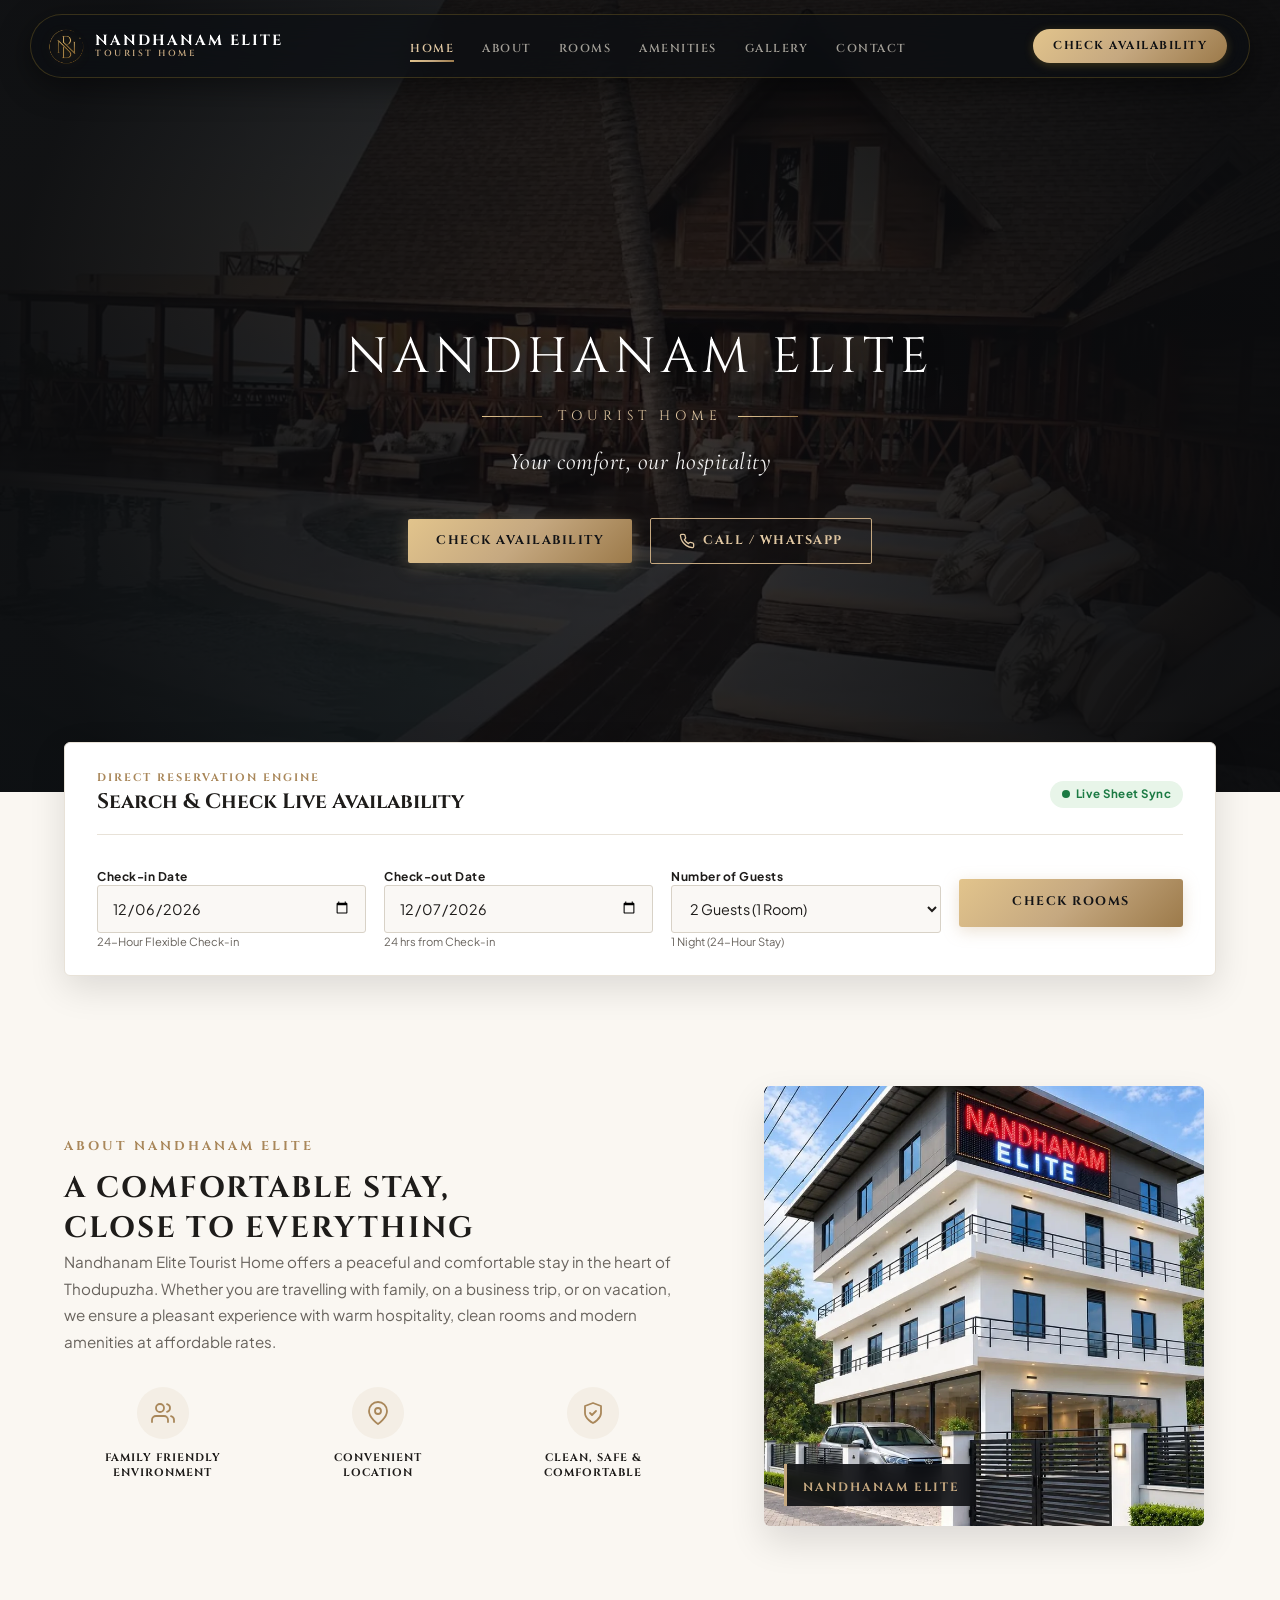
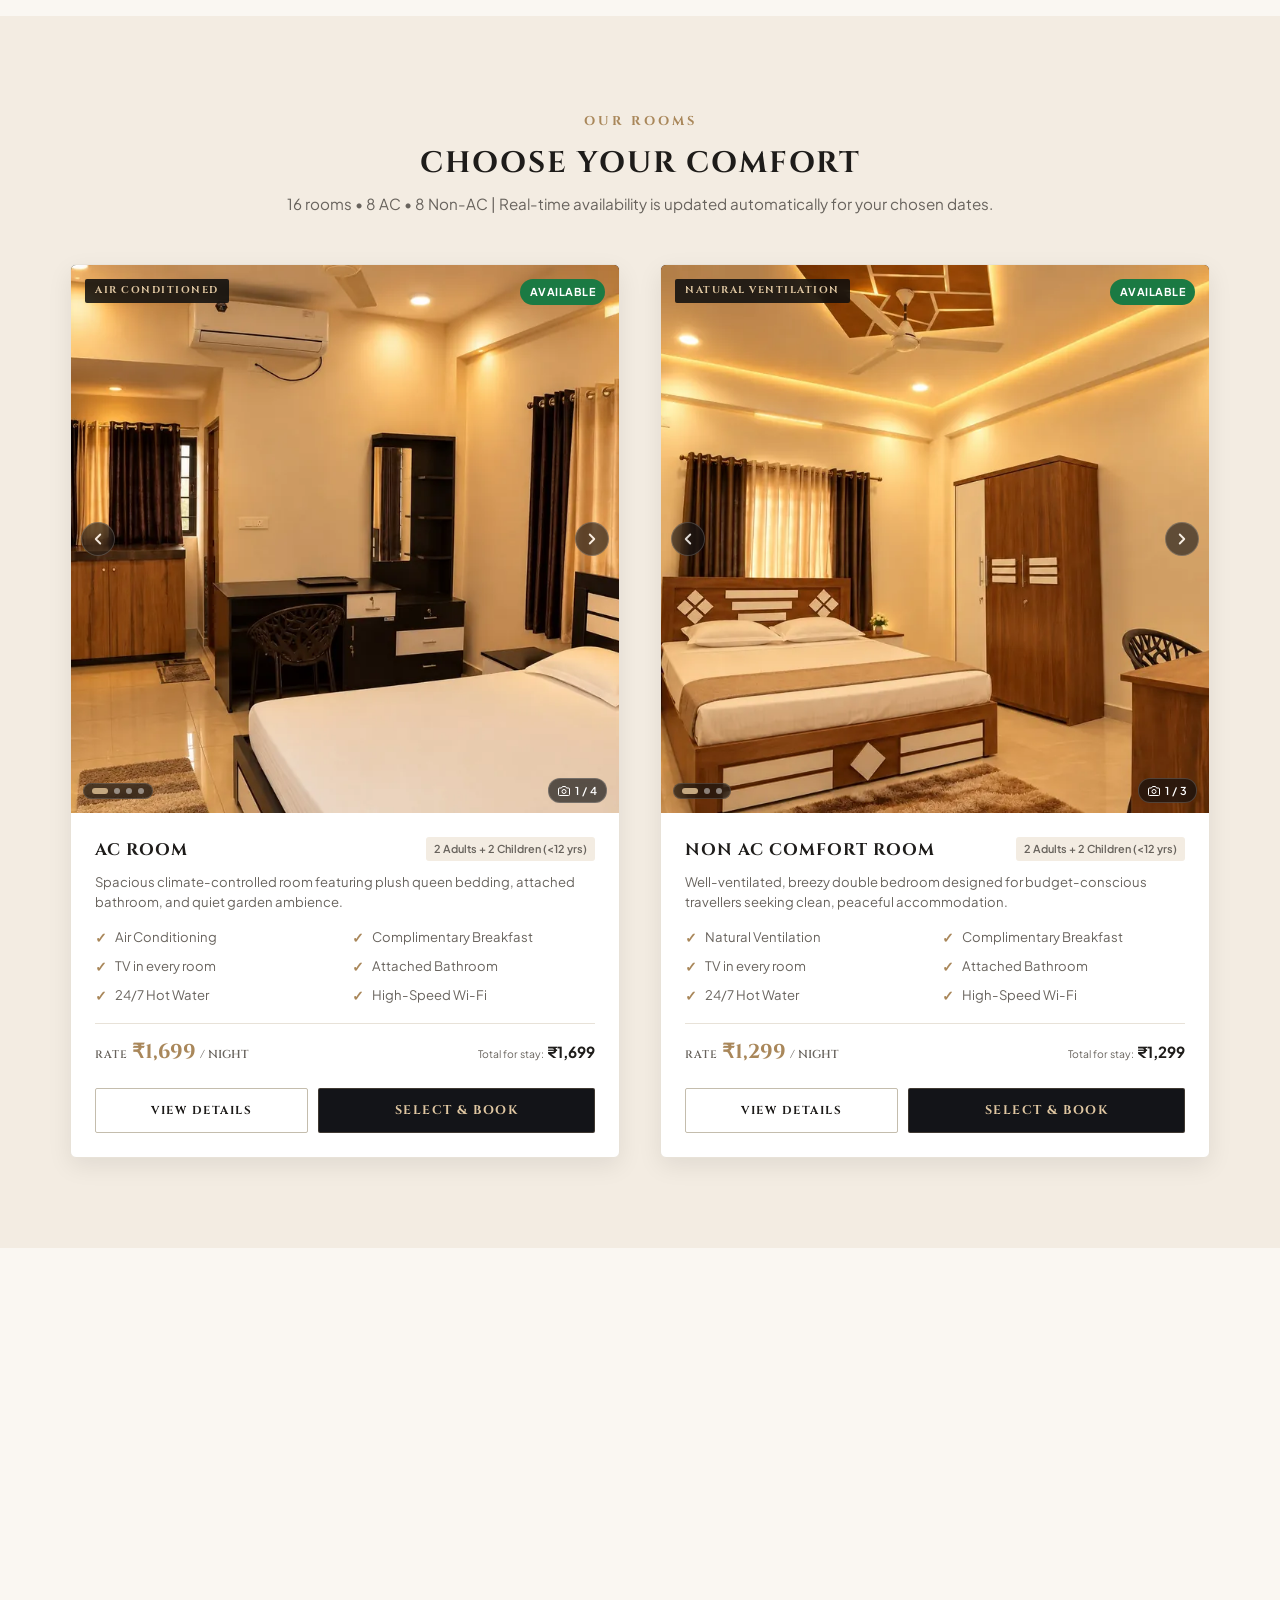
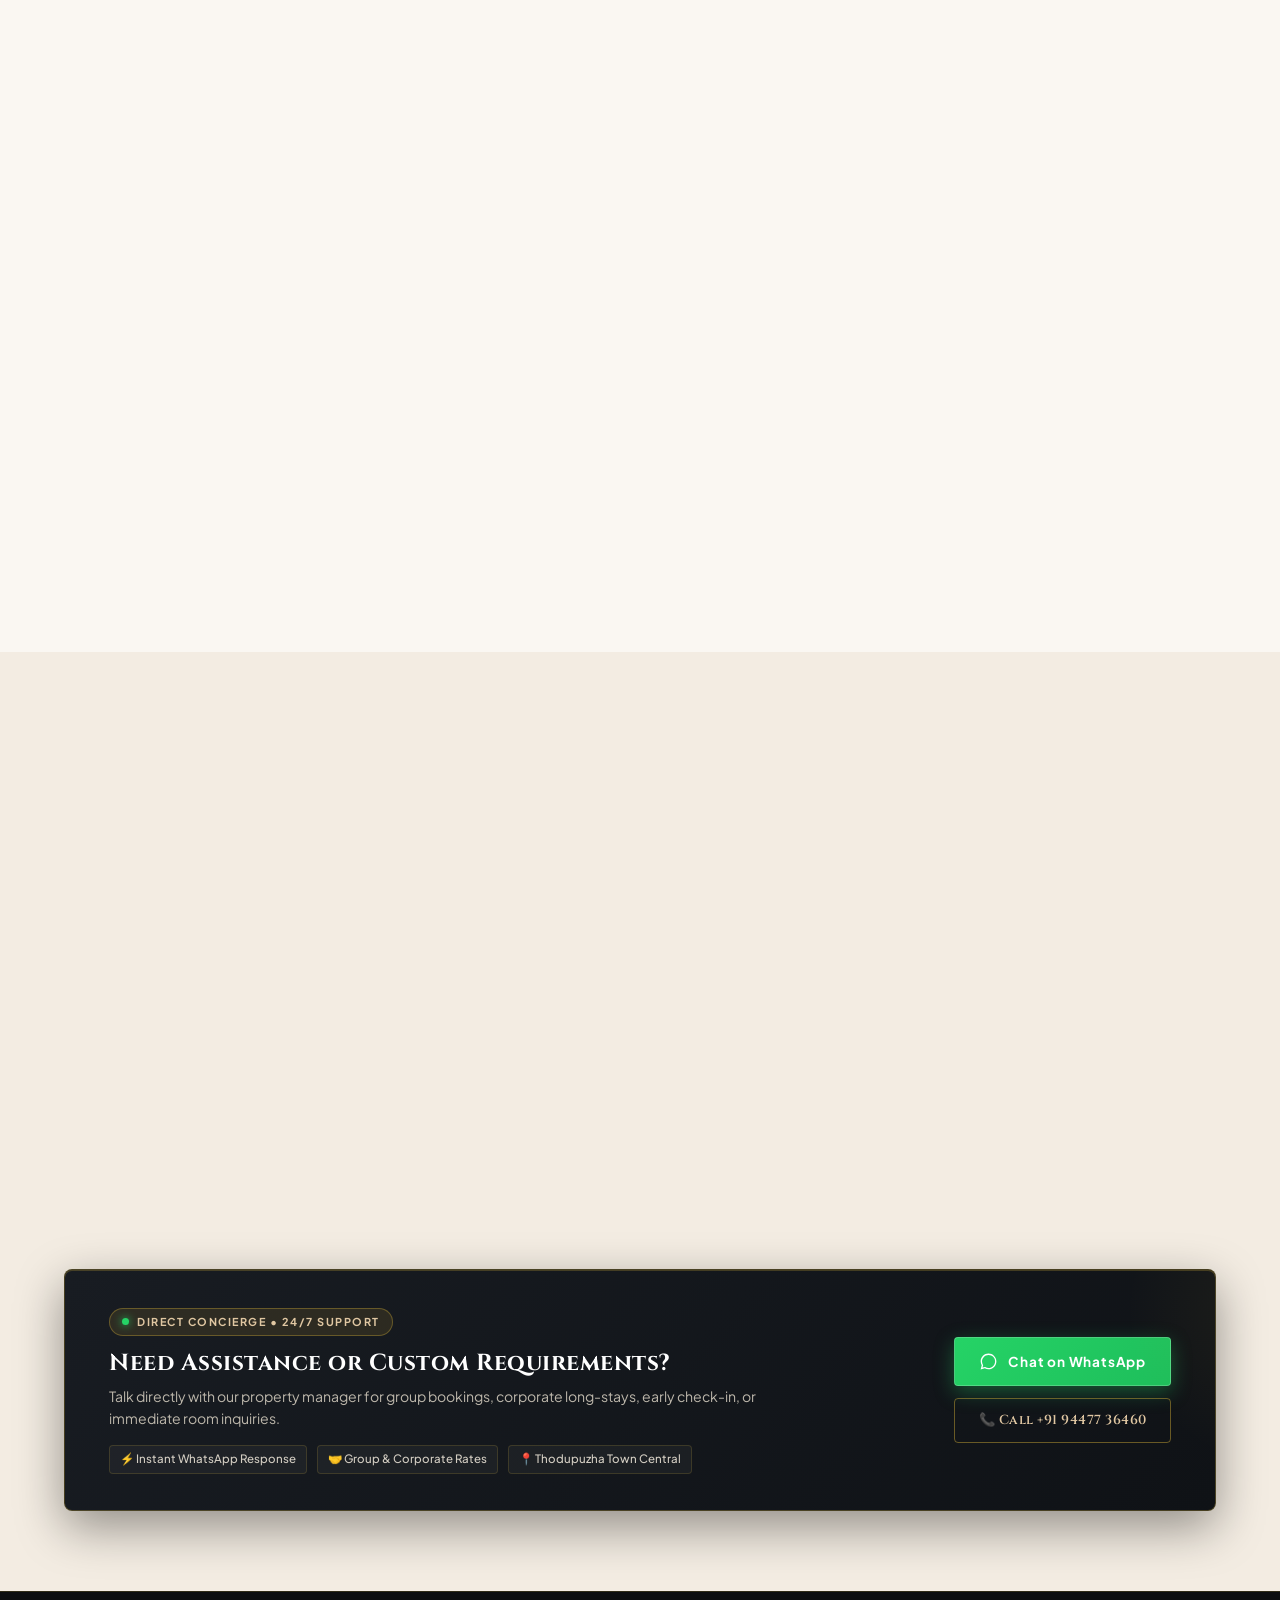
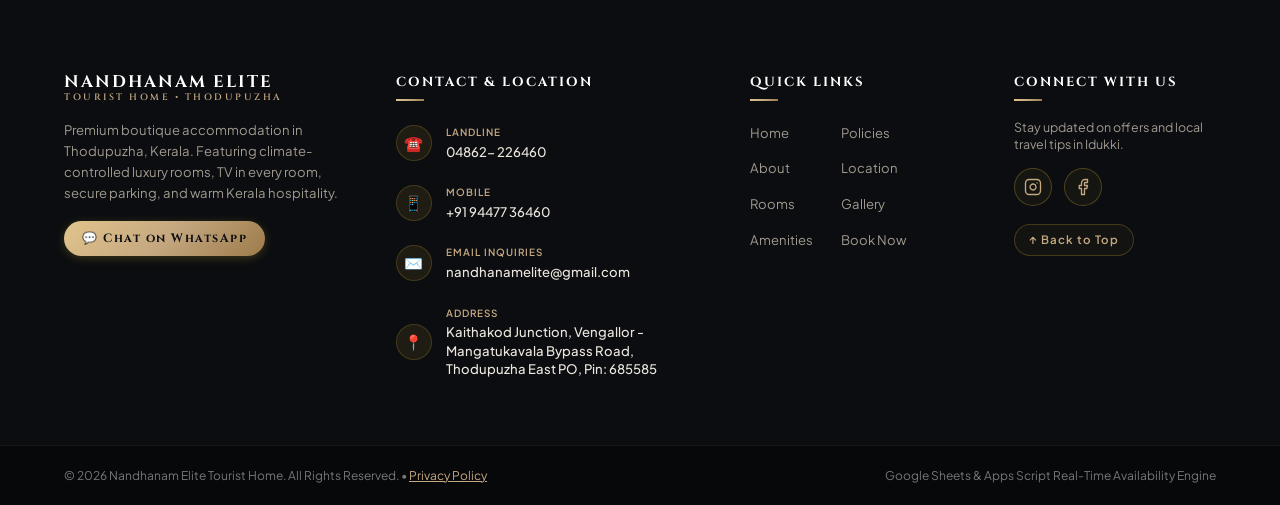
==== commit 625b012a: "Remove duplicate images, optimize image payloads with local WebP assets and preloads, and push updat" ====
--- a/index.html
+++ b/index.html
@@ -49,7 +49,9 @@
   <link rel="apple-touch-icon" href="assets/images/Logo.png">
 
   <!-- ================= CRITICAL LCP ASSET PRELOAD ================= -->
-  <link rel="preload" href="css/style.css?v=20.0" as="style">
+  <link rel="preload" href="css/style.css?v=21.0" as="style">
+  <link rel="preload" href="assets/images/hero-bg.webp" as="image" type="image/webp" fetchpriority="high">
+  <link rel="preload" href="assets/images/ac-room.webp" as="image" type="image/webp" fetchpriority="high">
 
   <!-- ================= OPTIMIZED GOOGLE FONTS (NON-BLOCKING) ================= -->
   <link rel="preconnect" href="https://fonts.googleapis.com">
@@ -66,7 +68,7 @@
   </noscript>
 
   <!-- ================= MAIN STYLESHEET ================= -->
-  <link rel="stylesheet" href="css/style.css?v=20.0">
+  <link rel="stylesheet" href="css/style.css?v=21.0">
 
   <!-- ================= JSON-LD STRUCTURED DATA SCHEMA ================= -->
   <script type="application/ld+json">
@@ -428,7 +430,7 @@
           <picture>
             <source srcset="assets/images/image.webp" type="image/webp">
             <img src="assets/images/image.png"
-              alt="Nandhanam Elite Tourist Home Property View" class="about-img" loading="lazy" decoding="async" width="800" height="533">
+              alt="Nandhanam Elite Tourist Home Property View" class="about-img" loading="lazy" decoding="async" width="800" height="800">
           </picture>
           <div class="building-badge-overlay">
             <span class="badge-text">NANDHANAM ELITE</span>
@@ -456,7 +458,7 @@
                 <picture>
                   <source srcset="assets/images/ac-room.webp" type="image/webp">
                   <img src="assets/images/ac-room.jpg"
-                    alt="Executive AC Bedroom" class="room-img" loading="lazy" decoding="async">
+                    alt="Executive AC Bedroom" class="room-img" fetchpriority="high" decoding="async">
                 </picture>
               </div>
               <div class="room-slide" data-index="1" data-caption="Luxury Double Bedroom Overview &amp; Wardrobe">
@@ -581,13 +583,6 @@
                     alt="Dressing Mirror &amp; Interior" class="room-img" loading="lazy" decoding="async">
                 </picture>
               </div>
-              <div class="room-slide" data-index="3" data-caption="Sparkling Attached Bathroom with Shower">
-                <picture>
-                  <source srcset="assets/images/bathroom.webp" type="image/webp">
-                  <img src="assets/images/bathroom.jpg"
-                    alt="Attached Bathroom" class="room-img" loading="lazy" decoding="async">
-                </picture>
-              </div>
             </div>
             <div class="room-tag">NATURAL VENTILATION</div>
             <div class="room-status-badge available" id="badge-R002">Available</div>
@@ -602,11 +597,10 @@
                 <span class="room-dot active" data-slide="0"></span>
                 <span class="room-dot" data-slide="1"></span>
                 <span class="room-dot" data-slide="2"></span>
-                <span class="room-dot" data-slide="3"></span>
               </div>
               <div class="room-photo-badge">
                 <svg viewBox="0 0 24 24" width="12" height="12" fill="none" stroke="currentColor" stroke-width="2"><path d="M23 19a2 2 0 0 1-2 2H3a2 2 0 0 1-2-2V8a2 2 0 0 1 2-2h4l2-3h6l2 3h4a2 2 0 0 1 2 2z"></path><circle cx="12" cy="13" r="4"></circle></svg>
-                <span class="room-photo-counter">1 / 4</span>
+                <span class="room-photo-counter">1 / 3</span>
               </div>
             </div>
           </div>
@@ -993,14 +987,14 @@
           </div>
         </div>
 
-        <!-- Photo 6: Attached Modern Bathroom -->
+        <!-- Photo 6: Property Exterior & Facade -->
         <div class="gallery-item gallery-hidden"
-          data-img="assets/images/bathroom.webp"
-          data-caption="Sparkling Attached Bathroom with Rain Shower">
+          data-img="assets/images/image.webp"
+          data-caption="Nandhanam Elite Tourist Home Property Facade &amp; Exterior">
           <picture>
-            <source srcset="assets/images/bathroom.webp" type="image/webp">
-            <img src="assets/images/bathroom.jpg"
-              alt="Sparkling Attached Bathroom with Rain Shower" loading="lazy" decoding="async">
+            <source srcset="assets/images/image.webp" type="image/webp">
+            <img src="assets/images/image.png"
+              alt="Nandhanam Elite Tourist Home Property Facade &amp; Exterior" loading="lazy" decoding="async">
           </picture>
           <div class="gallery-hover-overlay">
             <span class="zoom-icon">🔍</span>
@@ -1542,7 +1536,7 @@
   </div>
 
   <!-- Main JavaScript Engine -->
-  <script src="js/script.js?v=20.0" defer></script>
+  <script src="js/script.js?v=21.0" defer></script>
 </body>
 
 </html>
--- a/css/style.css
+++ b/css/style.css
@@ -415,7 +415,7 @@
 .hero-backdrop {
   position: absolute;
   inset: 0;
-  background-image: url('https://images.unsplash.com/photo-1566073771259-6a8506099945?auto=format&fit=crop&w=750&q=70');
+  background-image: url('../assets/images/hero-bg.webp');
   background-size: cover;
   background-position: center;
   opacity: 0.35;
@@ -424,7 +424,7 @@
 
 @media (min-width: 769px) {
   .hero-backdrop {
-    background-image: url('https://images.unsplash.com/photo-1566073771259-6a8506099945?auto=format&fit=crop&w=1400&q=75');
+    background-image: url('../assets/images/hero-bg.webp');
   }
 }
 
--- a/css/style.css
+++ b/css/style.css
@@ -415,7 +415,7 @@
 .hero-backdrop {
   position: absolute;
   inset: 0;
-  background-image: url('https://images.unsplash.com/photo-1566073771259-6a8506099945?auto=format&fit=crop&w=750&q=70');
+  background-image: url('../assets/images/hero-bg.webp');
   background-size: cover;
   background-position: center;
   opacity: 0.35;
@@ -424,7 +424,7 @@
 
 @media (min-width: 769px) {
   .hero-backdrop {
-    background-image: url('https://images.unsplash.com/photo-1566073771259-6a8506099945?auto=format&fit=crop&w=1400&q=75');
+    background-image: url('../assets/images/hero-bg.webp');
   }
 }
 
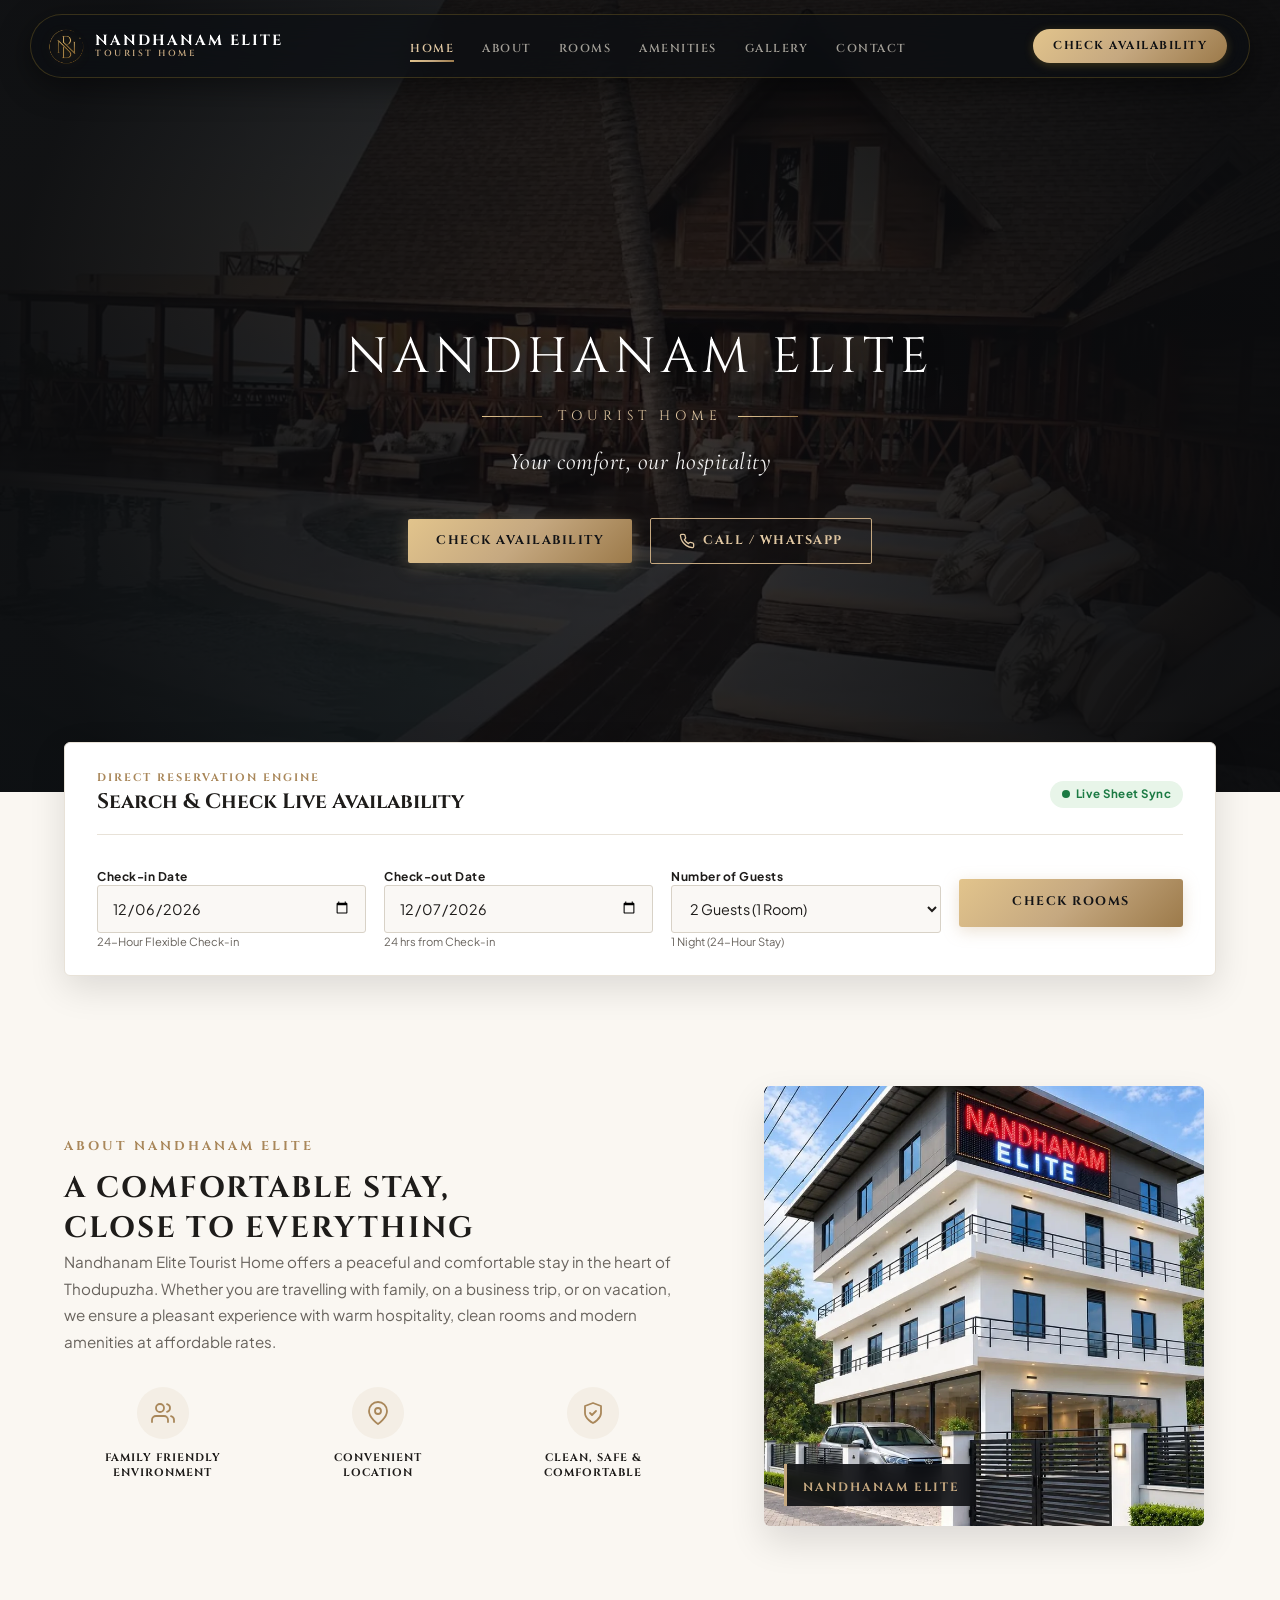
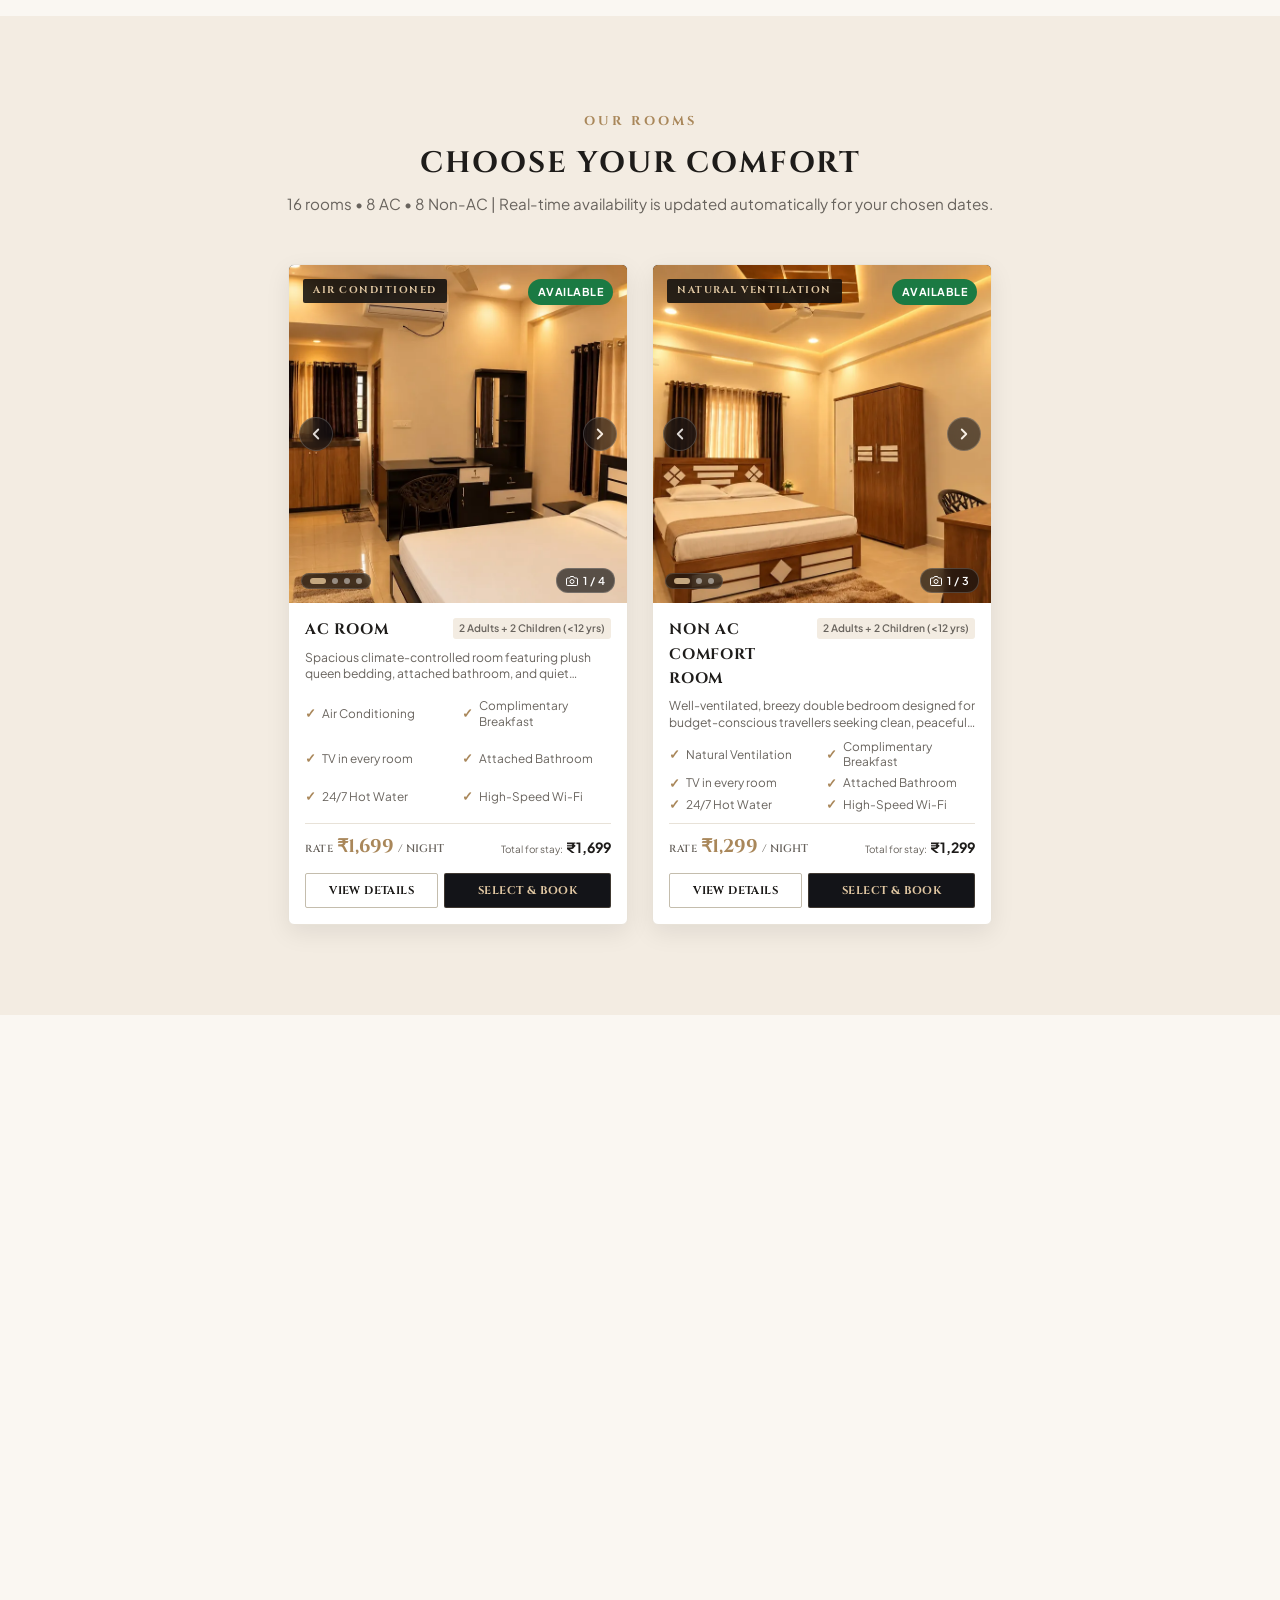
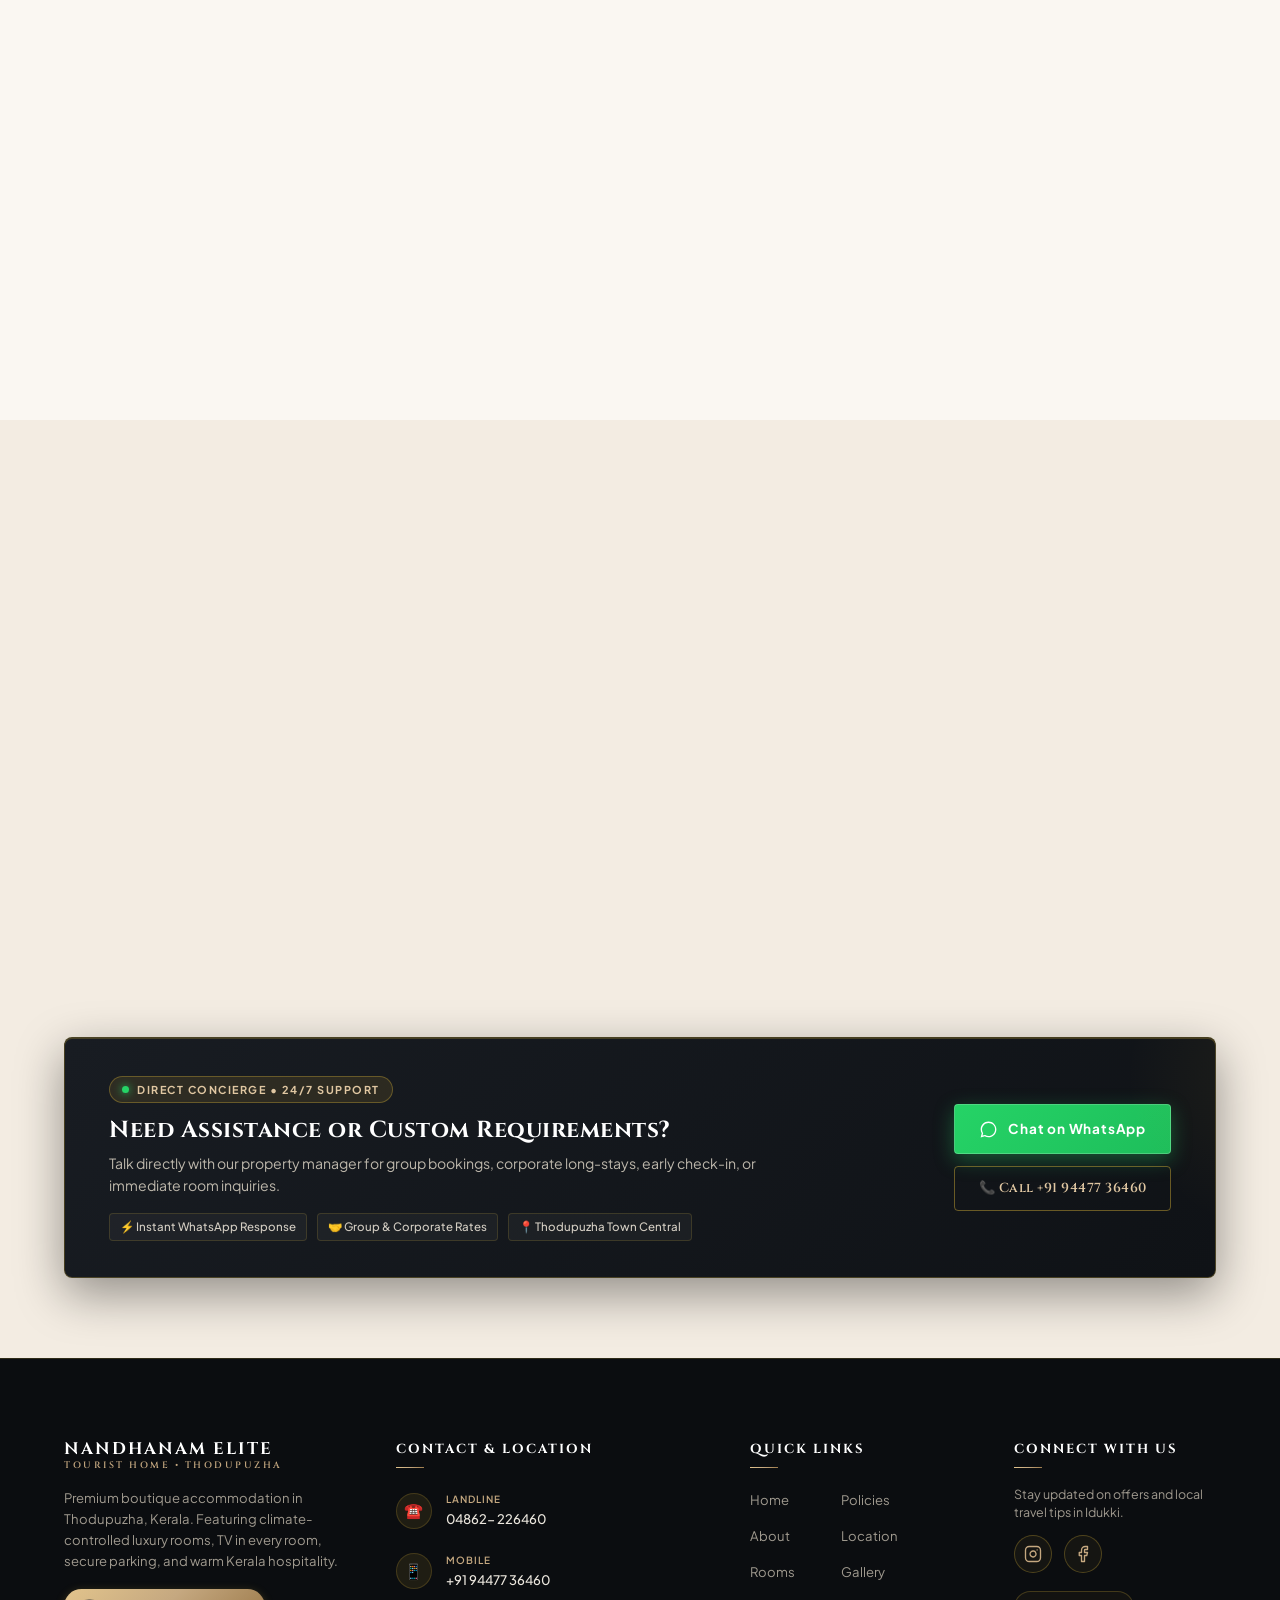
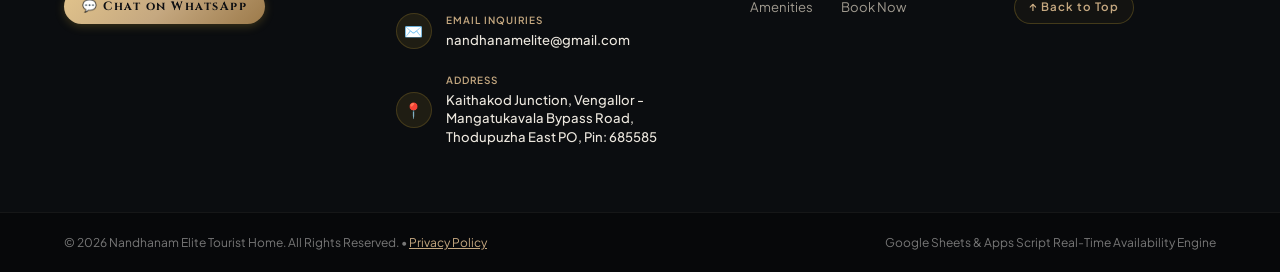
==== commit f24c556f: "Make room cards compact and reduce vertical length while preserving square photo ratio" ====
--- a/index.html
+++ b/index.html
@@ -49,7 +49,7 @@
   <link rel="apple-touch-icon" href="assets/images/Logo.png">
 
   <!-- ================= CRITICAL LCP ASSET PRELOAD ================= -->
-  <link rel="preload" href="css/style.css?v=21.0" as="style">
+  <link rel="preload" href="css/style.css?v=23.0" as="style">
   <link rel="preload" href="assets/images/hero-bg.webp" as="image" type="image/webp" fetchpriority="high">
   <link rel="preload" href="assets/images/ac-room.webp" as="image" type="image/webp" fetchpriority="high">
 
@@ -68,7 +68,7 @@
   </noscript>
 
   <!-- ================= MAIN STYLESHEET ================= -->
-  <link rel="stylesheet" href="css/style.css?v=21.0">
+  <link rel="stylesheet" href="css/style.css?v=23.0">
 
   <!-- ================= JSON-LD STRUCTURED DATA SCHEMA ================= -->
   <script type="application/ld+json">
--- a/css/style.css
+++ b/css/style.css
@@ -954,19 +954,20 @@
 
 .rooms-grid {
   display: grid;
-  grid-template-columns: repeat(2, minmax(380px, 550px));
+  grid-template-columns: repeat(2, minmax(260px, 340px));
   justify-content: center;
   align-items: stretch;
-  gap: 40px;
-  max-width: 1160px;
+  gap: 24px;
+  max-width: 720px;
   margin: 0 auto;
   width: 100%;
 }
 
 @media (max-width: 960px) and (min-width: 769px) {
   .rooms-grid {
-    grid-template-columns: repeat(2, minmax(300px, 1fr));
-    gap: 20px;
+    grid-template-columns: repeat(2, minmax(240px, 310px));
+    gap: 16px;
+    max-width: 650px;
   }
 }
 
@@ -1186,7 +1187,7 @@
 }
 
 .room-details {
-  padding: 24px 24px;
+  padding: 15px 16px 16px;
   flex: 1;
   display: flex;
   flex-direction: column;
@@ -1197,62 +1198,66 @@
   align-items: flex-start;
   justify-content: space-between;
   gap: 8px;
-  margin-bottom: 8px;
+  margin-bottom: 6px;
 }
 
 .room-type {
   font-family: var(--font-serif);
-  font-size: 1.05rem;
+  font-size: 0.95rem;
   font-weight: 700;
-  letter-spacing: 1px;
+  letter-spacing: 0.8px;
   color: var(--text-dark);
 }
 
 .room-capacity-chip {
   background-color: var(--bg-cream-alt);
   color: var(--text-dark-muted);
-  font-size: 0.68rem;
+  font-size: 0.64rem;
   font-weight: 600;
-  padding: 3px 8px;
+  padding: 2px 6px;
   border-radius: 3px;
   white-space: nowrap;
 }
 
 .room-short-desc {
-  font-size: 0.82rem;
+  font-size: 0.76rem;
   color: var(--text-dark-muted);
-  line-height: 1.5;
-  margin-bottom: 16px;
+  line-height: 1.38;
+  margin-bottom: 8px;
+  display: -webkit-box;
+  -webkit-line-clamp: 2;
+  -webkit-box-orient: vertical;
+  overflow: hidden;
 }
 
 .room-features-list {
   display: grid;
   grid-template-columns: repeat(2, 1fr);
-  gap: 10px 14px;
-  margin-bottom: 18px;
+  gap: 5px 8px;
+  margin-bottom: 10px;
   flex: 1;
 }
 
 .room-features-list li {
   display: flex;
   align-items: center;
-  gap: 8px;
-  font-size: 0.82rem;
+  gap: 6px;
+  font-size: 0.74rem;
   color: var(--text-dark-muted);
   margin-bottom: 0;
-  line-height: 1.35;
+  line-height: 1.3;
 }
 
 .check-icon {
   color: var(--primary-gold-dark);
   font-weight: 700;
-  font-size: 0.88rem;
+  font-size: 0.8rem;
   flex-shrink: 0;
 }
 
 .room-pricing-row {
   margin-top: auto;
-  padding: 12px 0;
+  padding: 8px 0 8px;
   border-top: 1px solid var(--border-subtle);
   display: flex;
   align-items: center;
@@ -1264,21 +1269,21 @@
 }
 
 .from-text {
+  font-size: 0.64rem;
+  font-weight: 600;
+  letter-spacing: 0.6px;
+  color: var(--text-dark-muted);
+}
+
+.price-value {
+  font-size: 1.15rem;
+  font-weight: 700;
+  color: var(--primary-gold-dark);
+}
+
+.period {
   font-size: 0.68rem;
   font-weight: 600;
-  letter-spacing: 1px;
-  color: var(--text-dark-muted);
-}
-
-.price-value {
-  font-size: 1.25rem;
-  font-weight: 700;
-  color: var(--primary-gold-dark);
-}
-
-.period {
-  font-size: 0.72rem;
-  font-weight: 600;
   color: var(--text-dark-muted);
 }
 
@@ -1289,21 +1294,27 @@
 }
 
 .est-label {
-  font-size: 0.65rem;
+  font-size: 0.62rem;
   color: var(--text-dark-muted);
 }
 
 .est-amount {
   font-weight: 700;
-  font-size: 0.95rem;
+  font-size: 0.88rem;
   color: var(--text-dark);
 }
 
 .room-card-actions {
   display: grid;
-  grid-template-columns: 1fr 1.3fr;
-  gap: 10px;
-  margin-top: 8px;
+  grid-template-columns: 1fr 1.25fr;
+  gap: 6px;
+  margin-top: 4px;
+}
+
+.room-card-actions .btn {
+  padding: 9px 8px;
+  font-size: 0.70rem;
+  letter-spacing: 0.4px;
 }
 
 /* Disabled state when room is booked */
@@ -3059,7 +3070,9 @@
     }
 
     .rooms-grid {
-      grid-template-columns: repeat(2, 1fr);
+      grid-template-columns: repeat(2, minmax(240px, 320px));
+      justify-content: center;
+      max-width: 660px;
     }
 
     .availability-bar-form {
@@ -3191,8 +3204,9 @@
     .rooms-grid {
       display: flex;
       flex-direction: column;
-      gap: 28px;
-      padding: 0;
+      align-items: center;
+      gap: 20px;
+      padding: 0 16px;
       margin: 0 auto;
       width: 100%;
       max-width: 100%;
@@ -3202,18 +3216,20 @@
     .rooms-grid .room-card {
       flex: 1 1 auto;
       width: 100%;
-      max-width: 100%;
-      margin: 0;
+      max-width: 320px;
+      margin: 0 auto;
       box-sizing: border-box;
       scroll-snap-align: none;
     }
 
     .rooms-grid .room-img-wrap {
-      height: 230px;
+      width: 100%;
+      height: auto;
+      aspect-ratio: 1 / 1;
     }
 
     .rooms-grid .room-details {
-      padding: 22px 18px;
+      padding: 14px 16px 16px;
     }
 
     .rooms-mobile-swipe-indicator {
--- a/css/style.css
+++ b/css/style.css
@@ -954,19 +954,20 @@
 
 .rooms-grid {
   display: grid;
-  grid-template-columns: repeat(2, minmax(380px, 550px));
+  grid-template-columns: repeat(2, minmax(260px, 340px));
   justify-content: center;
   align-items: stretch;
-  gap: 40px;
-  max-width: 1160px;
+  gap: 24px;
+  max-width: 720px;
   margin: 0 auto;
   width: 100%;
 }
 
 @media (max-width: 960px) and (min-width: 769px) {
   .rooms-grid {
-    grid-template-columns: repeat(2, minmax(300px, 1fr));
-    gap: 20px;
+    grid-template-columns: repeat(2, minmax(240px, 310px));
+    gap: 16px;
+    max-width: 650px;
   }
 }
 
@@ -1186,7 +1187,7 @@
 }
 
 .room-details {
-  padding: 24px 24px;
+  padding: 15px 16px 16px;
   flex: 1;
   display: flex;
   flex-direction: column;
@@ -1197,62 +1198,66 @@
   align-items: flex-start;
   justify-content: space-between;
   gap: 8px;
-  margin-bottom: 8px;
+  margin-bottom: 6px;
 }
 
 .room-type {
   font-family: var(--font-serif);
-  font-size: 1.05rem;
+  font-size: 0.95rem;
   font-weight: 700;
-  letter-spacing: 1px;
+  letter-spacing: 0.8px;
   color: var(--text-dark);
 }
 
 .room-capacity-chip {
   background-color: var(--bg-cream-alt);
   color: var(--text-dark-muted);
-  font-size: 0.68rem;
+  font-size: 0.64rem;
   font-weight: 600;
-  padding: 3px 8px;
+  padding: 2px 6px;
   border-radius: 3px;
   white-space: nowrap;
 }
 
 .room-short-desc {
-  font-size: 0.82rem;
+  font-size: 0.76rem;
   color: var(--text-dark-muted);
-  line-height: 1.5;
-  margin-bottom: 16px;
+  line-height: 1.38;
+  margin-bottom: 8px;
+  display: -webkit-box;
+  -webkit-line-clamp: 2;
+  -webkit-box-orient: vertical;
+  overflow: hidden;
 }
 
 .room-features-list {
   display: grid;
   grid-template-columns: repeat(2, 1fr);
-  gap: 10px 14px;
-  margin-bottom: 18px;
+  gap: 5px 8px;
+  margin-bottom: 10px;
   flex: 1;
 }
 
 .room-features-list li {
   display: flex;
   align-items: center;
-  gap: 8px;
-  font-size: 0.82rem;
+  gap: 6px;
+  font-size: 0.74rem;
   color: var(--text-dark-muted);
   margin-bottom: 0;
-  line-height: 1.35;
+  line-height: 1.3;
 }
 
 .check-icon {
   color: var(--primary-gold-dark);
   font-weight: 700;
-  font-size: 0.88rem;
+  font-size: 0.8rem;
   flex-shrink: 0;
 }
 
 .room-pricing-row {
   margin-top: auto;
-  padding: 12px 0;
+  padding: 8px 0 8px;
   border-top: 1px solid var(--border-subtle);
   display: flex;
   align-items: center;
@@ -1264,21 +1269,21 @@
 }
 
 .from-text {
+  font-size: 0.64rem;
+  font-weight: 600;
+  letter-spacing: 0.6px;
+  color: var(--text-dark-muted);
+}
+
+.price-value {
+  font-size: 1.15rem;
+  font-weight: 700;
+  color: var(--primary-gold-dark);
+}
+
+.period {
   font-size: 0.68rem;
   font-weight: 600;
-  letter-spacing: 1px;
-  color: var(--text-dark-muted);
-}
-
-.price-value {
-  font-size: 1.25rem;
-  font-weight: 700;
-  color: var(--primary-gold-dark);
-}
-
-.period {
-  font-size: 0.72rem;
-  font-weight: 600;
   color: var(--text-dark-muted);
 }
 
@@ -1289,21 +1294,27 @@
 }
 
 .est-label {
-  font-size: 0.65rem;
+  font-size: 0.62rem;
   color: var(--text-dark-muted);
 }
 
 .est-amount {
   font-weight: 700;
-  font-size: 0.95rem;
+  font-size: 0.88rem;
   color: var(--text-dark);
 }
 
 .room-card-actions {
   display: grid;
-  grid-template-columns: 1fr 1.3fr;
-  gap: 10px;
-  margin-top: 8px;
+  grid-template-columns: 1fr 1.25fr;
+  gap: 6px;
+  margin-top: 4px;
+}
+
+.room-card-actions .btn {
+  padding: 9px 8px;
+  font-size: 0.70rem;
+  letter-spacing: 0.4px;
 }
 
 /* Disabled state when room is booked */
@@ -3059,7 +3070,9 @@
     }
 
     .rooms-grid {
-      grid-template-columns: repeat(2, 1fr);
+      grid-template-columns: repeat(2, minmax(240px, 320px));
+      justify-content: center;
+      max-width: 660px;
     }
 
     .availability-bar-form {
@@ -3191,8 +3204,9 @@
     .rooms-grid {
       display: flex;
       flex-direction: column;
-      gap: 28px;
-      padding: 0;
+      align-items: center;
+      gap: 20px;
+      padding: 0 16px;
       margin: 0 auto;
       width: 100%;
       max-width: 100%;
@@ -3202,18 +3216,20 @@
     .rooms-grid .room-card {
       flex: 1 1 auto;
       width: 100%;
-      max-width: 100%;
-      margin: 0;
+      max-width: 320px;
+      margin: 0 auto;
       box-sizing: border-box;
       scroll-snap-align: none;
     }
 
     .rooms-grid .room-img-wrap {
-      height: 230px;
+      width: 100%;
+      height: auto;
+      aspect-ratio: 1 / 1;
     }
 
     .rooms-grid .room-details {
-      padding: 22px 18px;
+      padding: 14px 16px 16px;
     }
 
     .rooms-mobile-swipe-indicator {
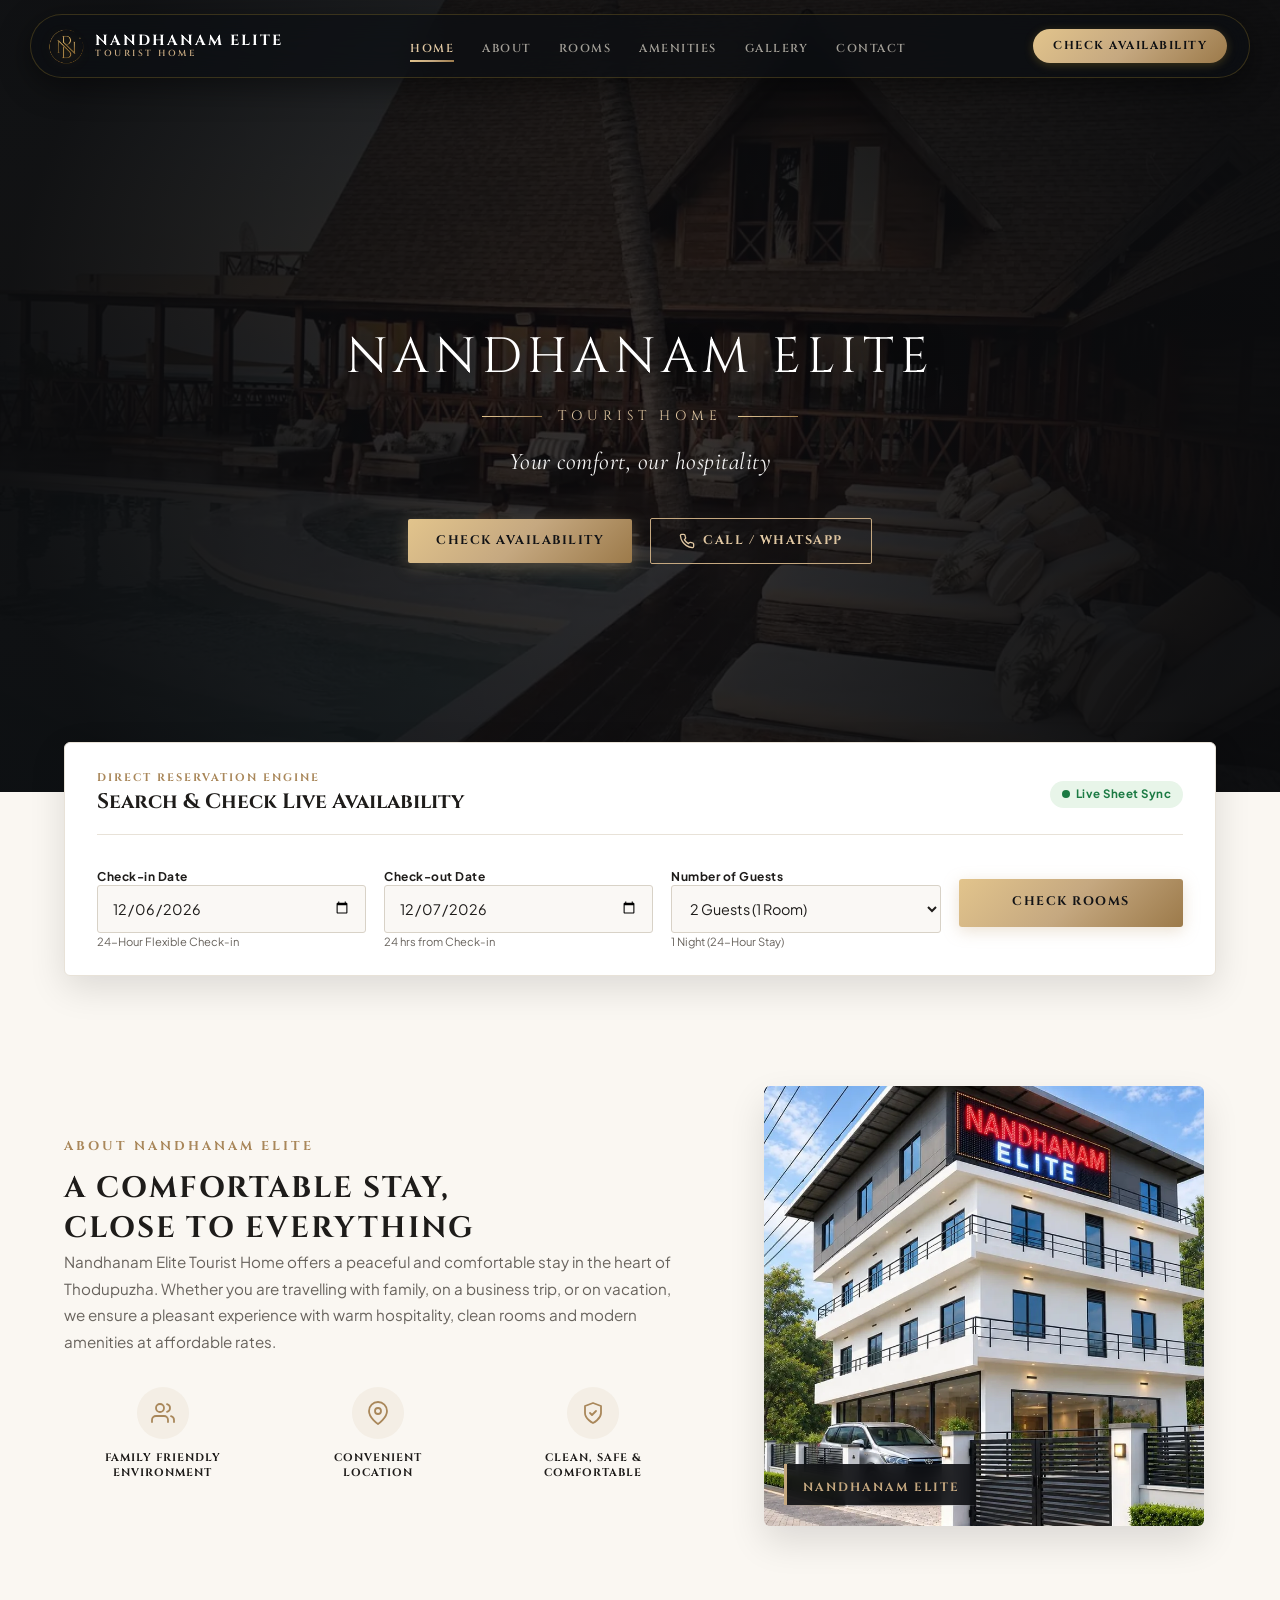
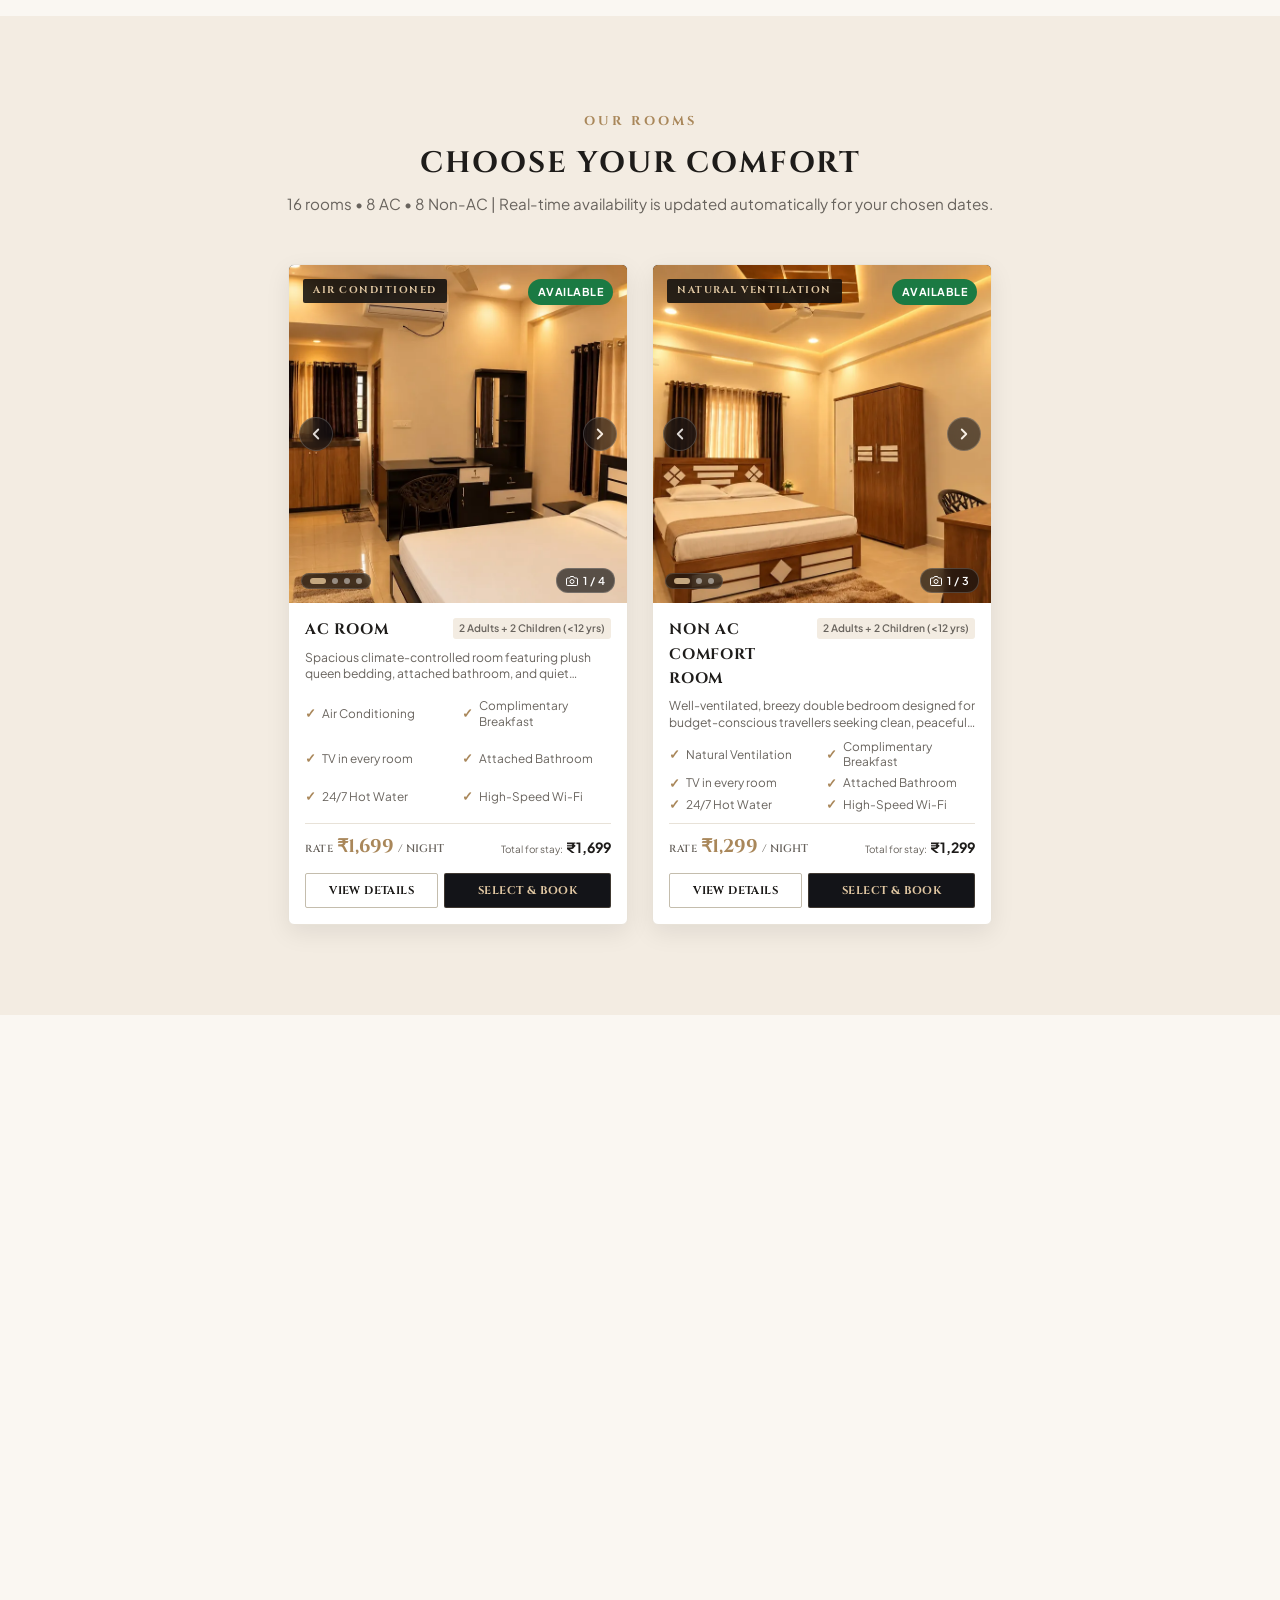
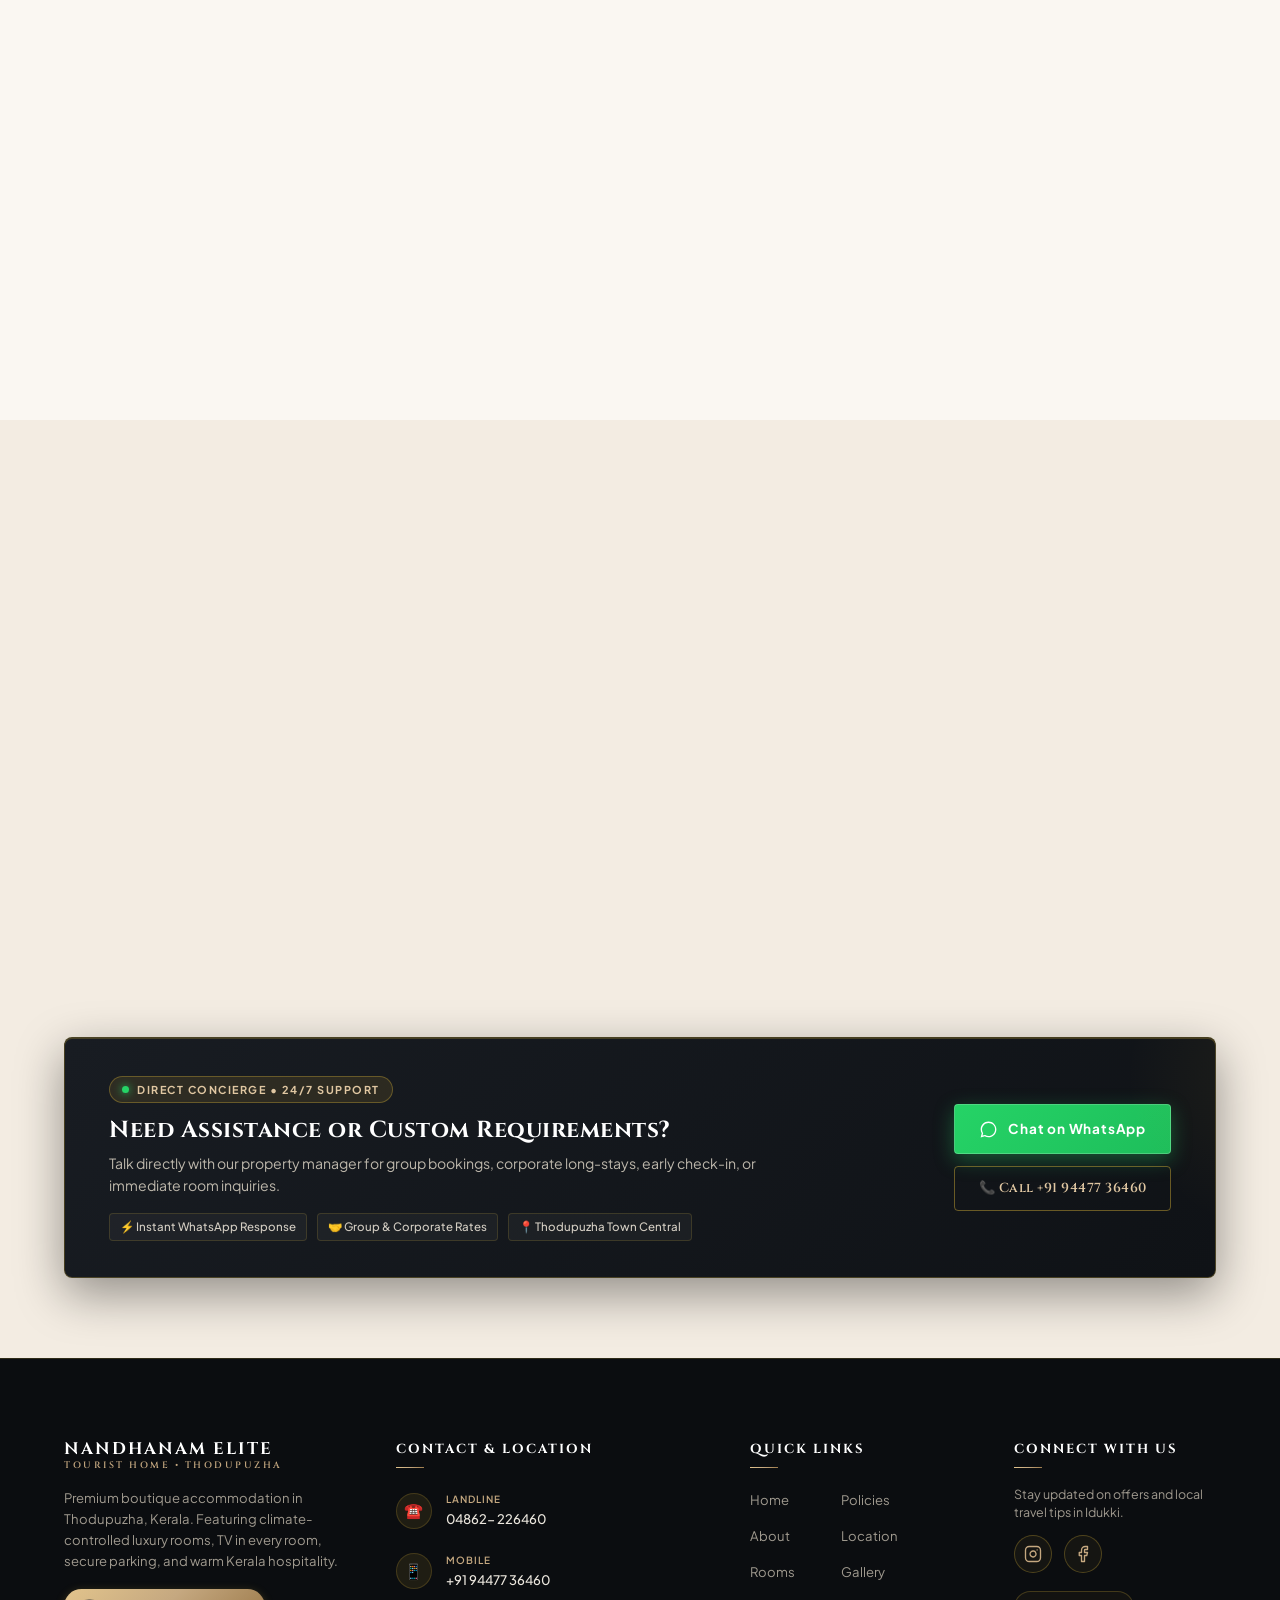
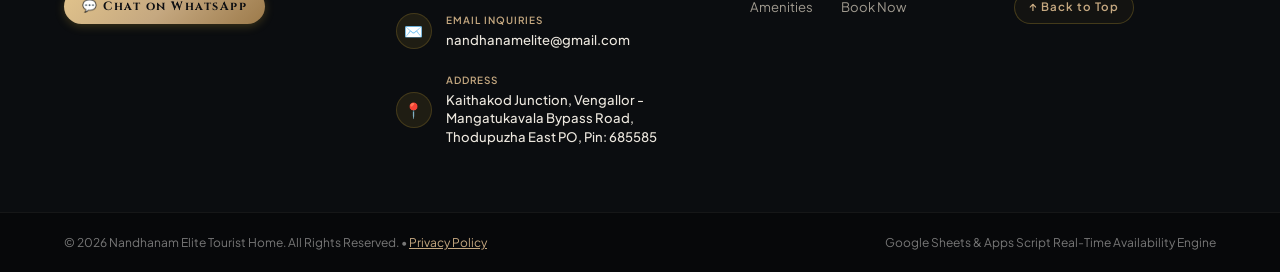
==== commit 84b33daf: "Remove room photo from gallery" ====
--- a/index.html
+++ b/index.html
@@ -576,11 +576,11 @@
                     alt="Comfort Room with TV &amp; Desk" class="room-img" loading="lazy" decoding="async">
                 </picture>
               </div>
-              <div class="room-slide" data-index="2" data-caption="Spacious Bedroom Interior with Dressing Mirror">
+              <div class="room-slide" data-index="2" data-caption="Sparkling Attached Bathroom with Shower">
                 <picture>
-                  <source srcset="assets/images/room-dressing.webp" type="image/webp">
-                  <img src="assets/images/room-dressing.jpg"
-                    alt="Dressing Mirror &amp; Interior" class="room-img" loading="lazy" decoding="async">
+                  <source srcset="assets/images/non-ac-bathroom.webp" type="image/webp">
+                  <img src="assets/images/non-ac-bathroom.jpg"
+                    alt="Non-AC Attached Bathroom" class="room-img" loading="lazy" decoding="async">
                 </picture>
               </div>
             </div>
@@ -986,20 +986,6 @@
             <span class="zoom-icon">🔍</span>
           </div>
         </div>
-
-        <!-- Photo 6: Property Exterior & Facade -->
-        <div class="gallery-item gallery-hidden"
-          data-img="assets/images/image.webp"
-          data-caption="Nandhanam Elite Tourist Home Property Facade &amp; Exterior">
-          <picture>
-            <source srcset="assets/images/image.webp" type="image/webp">
-            <img src="assets/images/image.png"
-              alt="Nandhanam Elite Tourist Home Property Facade &amp; Exterior" loading="lazy" decoding="async">
-          </picture>
-          <div class="gallery-hover-overlay">
-            <span class="zoom-icon">🔍</span>
-          </div>
-        </div>
       </div>
 
       <div class="gallery-cta text-center">
@@ -1536,7 +1522,7 @@
   </div>
 
   <!-- Main JavaScript Engine -->
-  <script src="js/script.js?v=21.0" defer></script>
+  <script src="js/script.js?v=22.0" defer></script>
 </body>
 
 </html>
